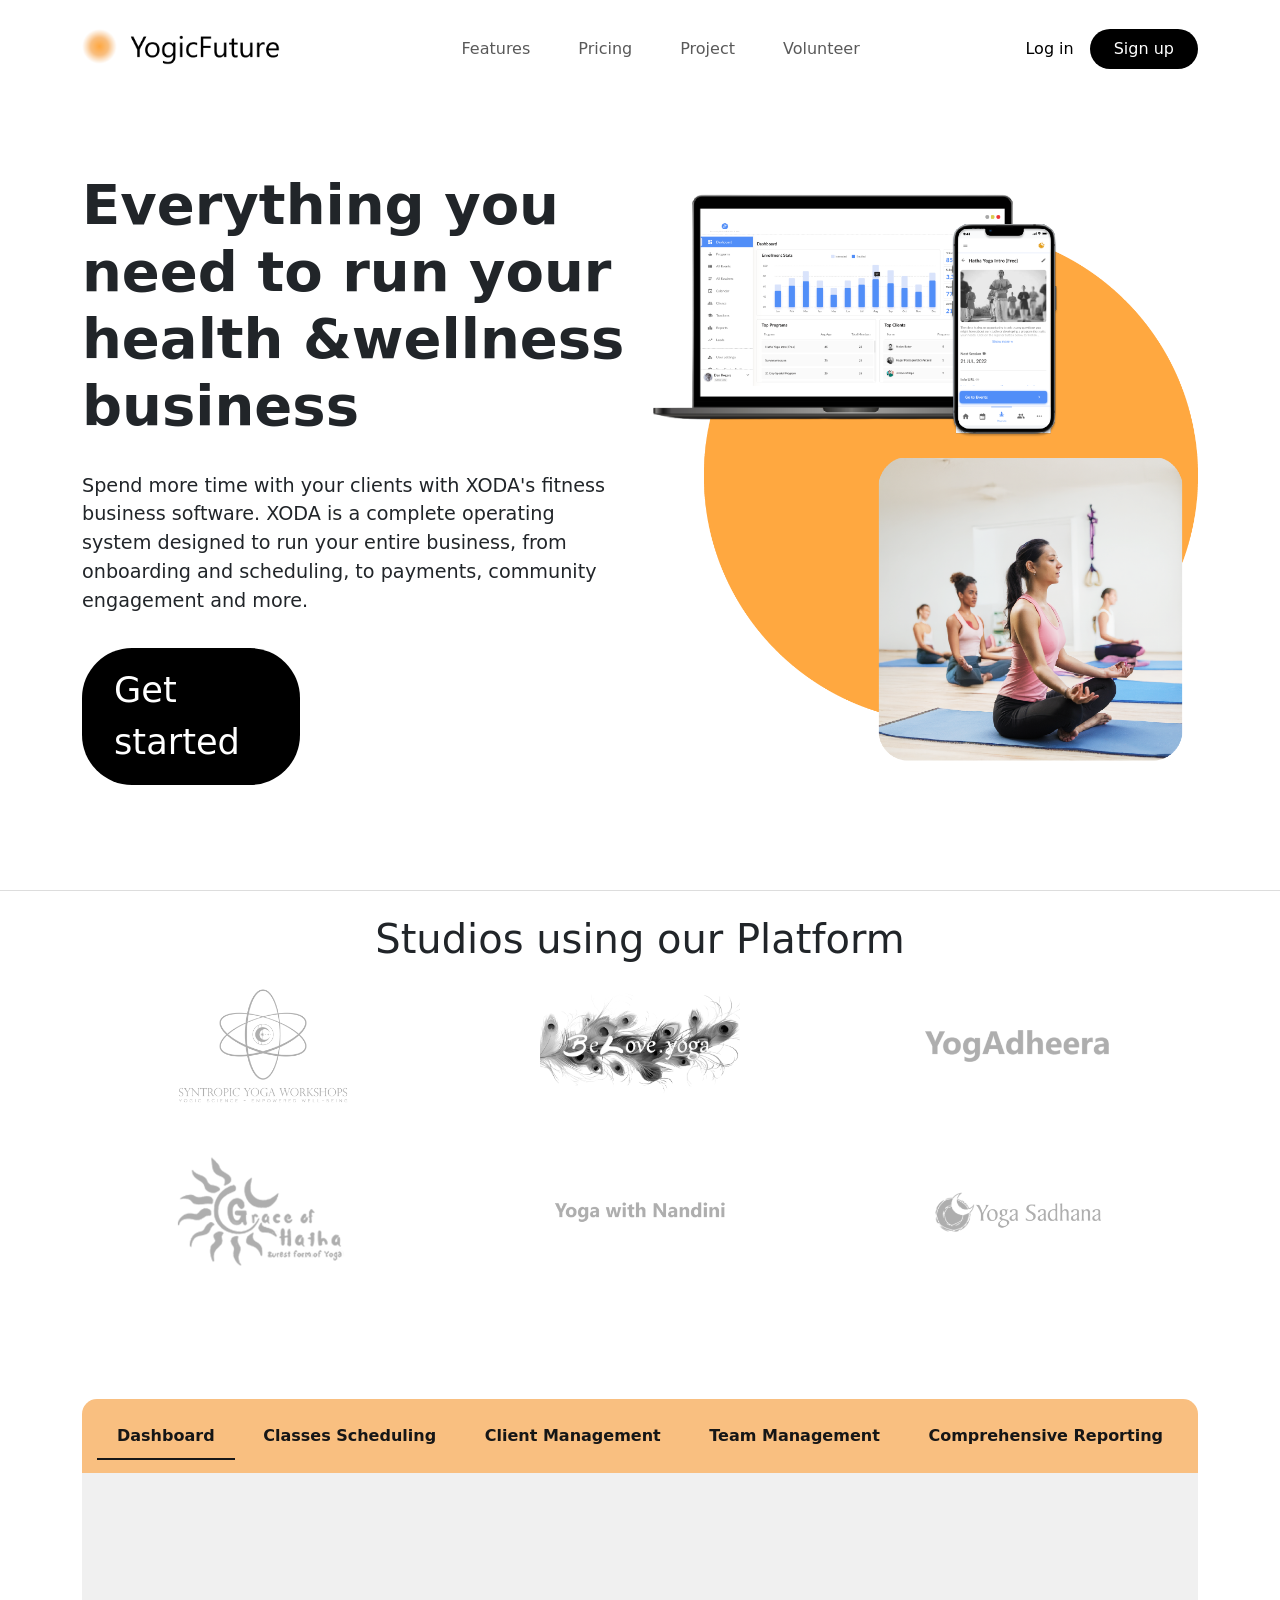
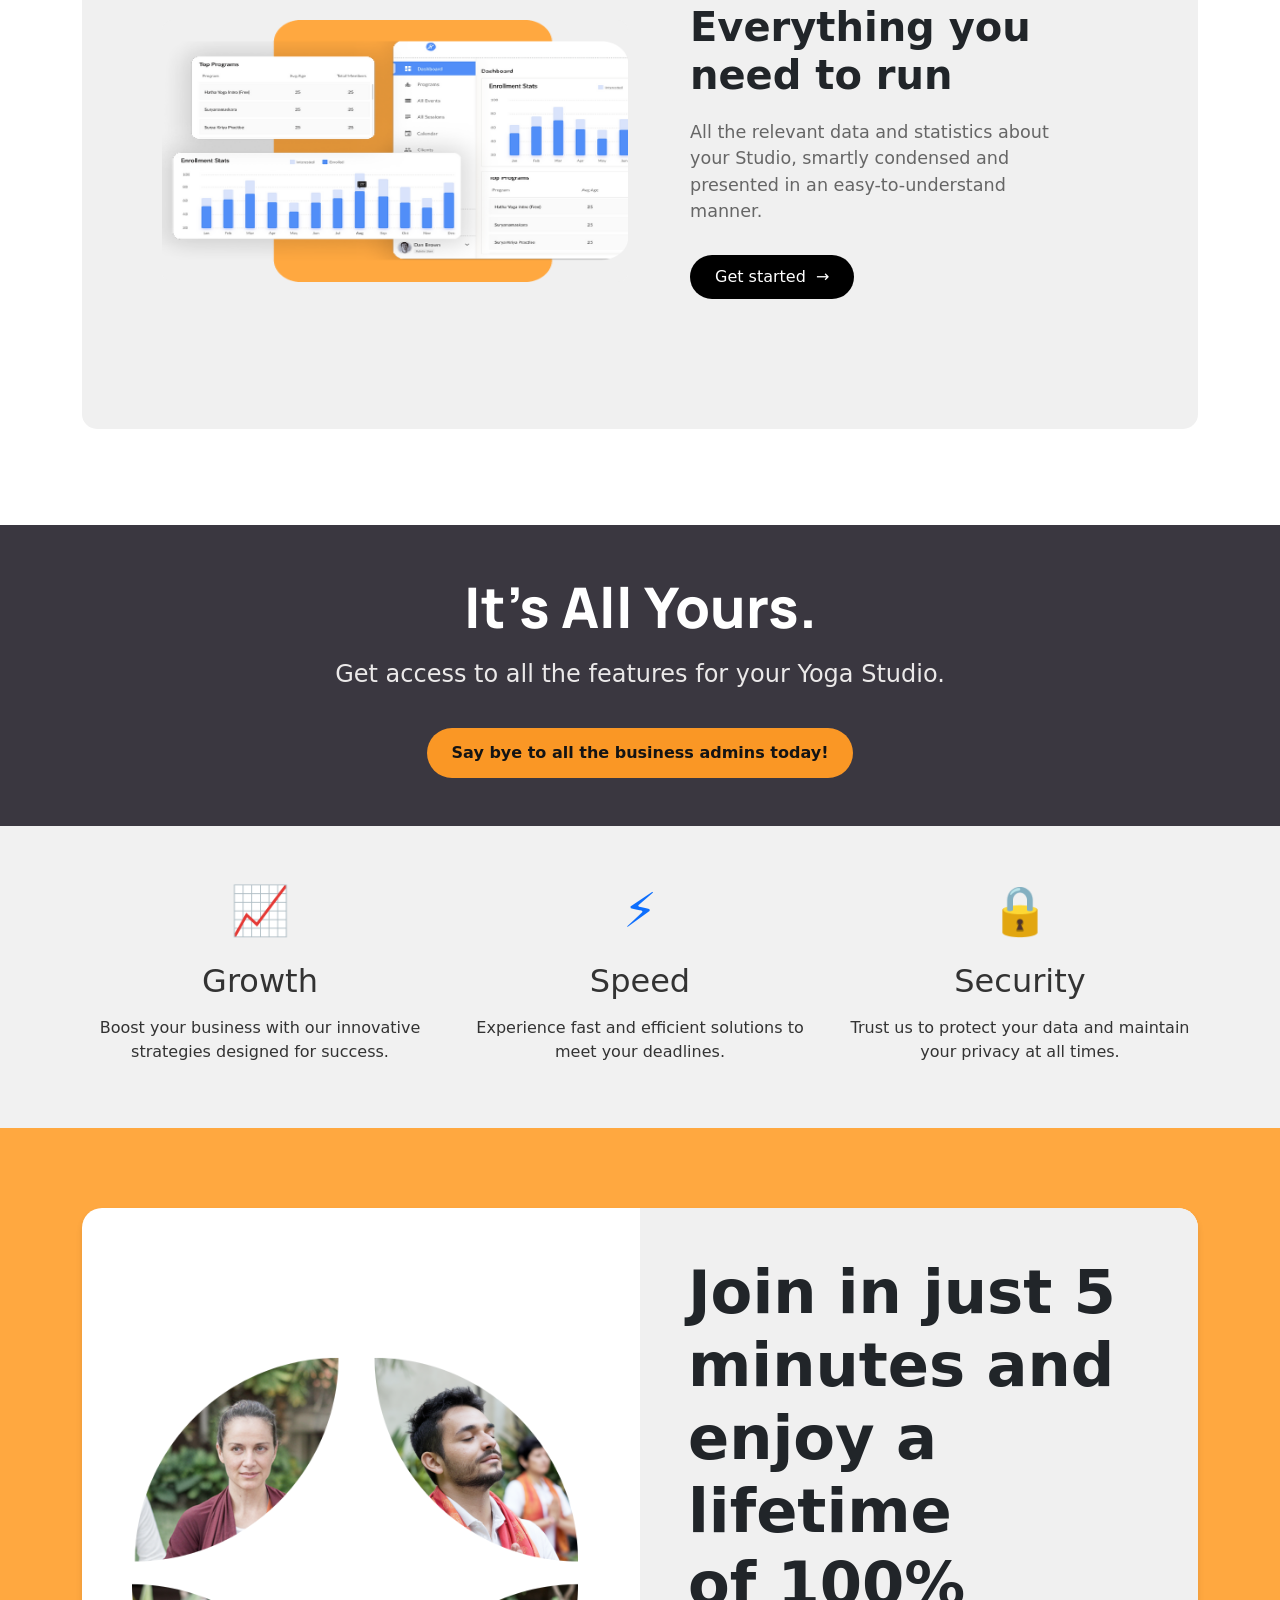
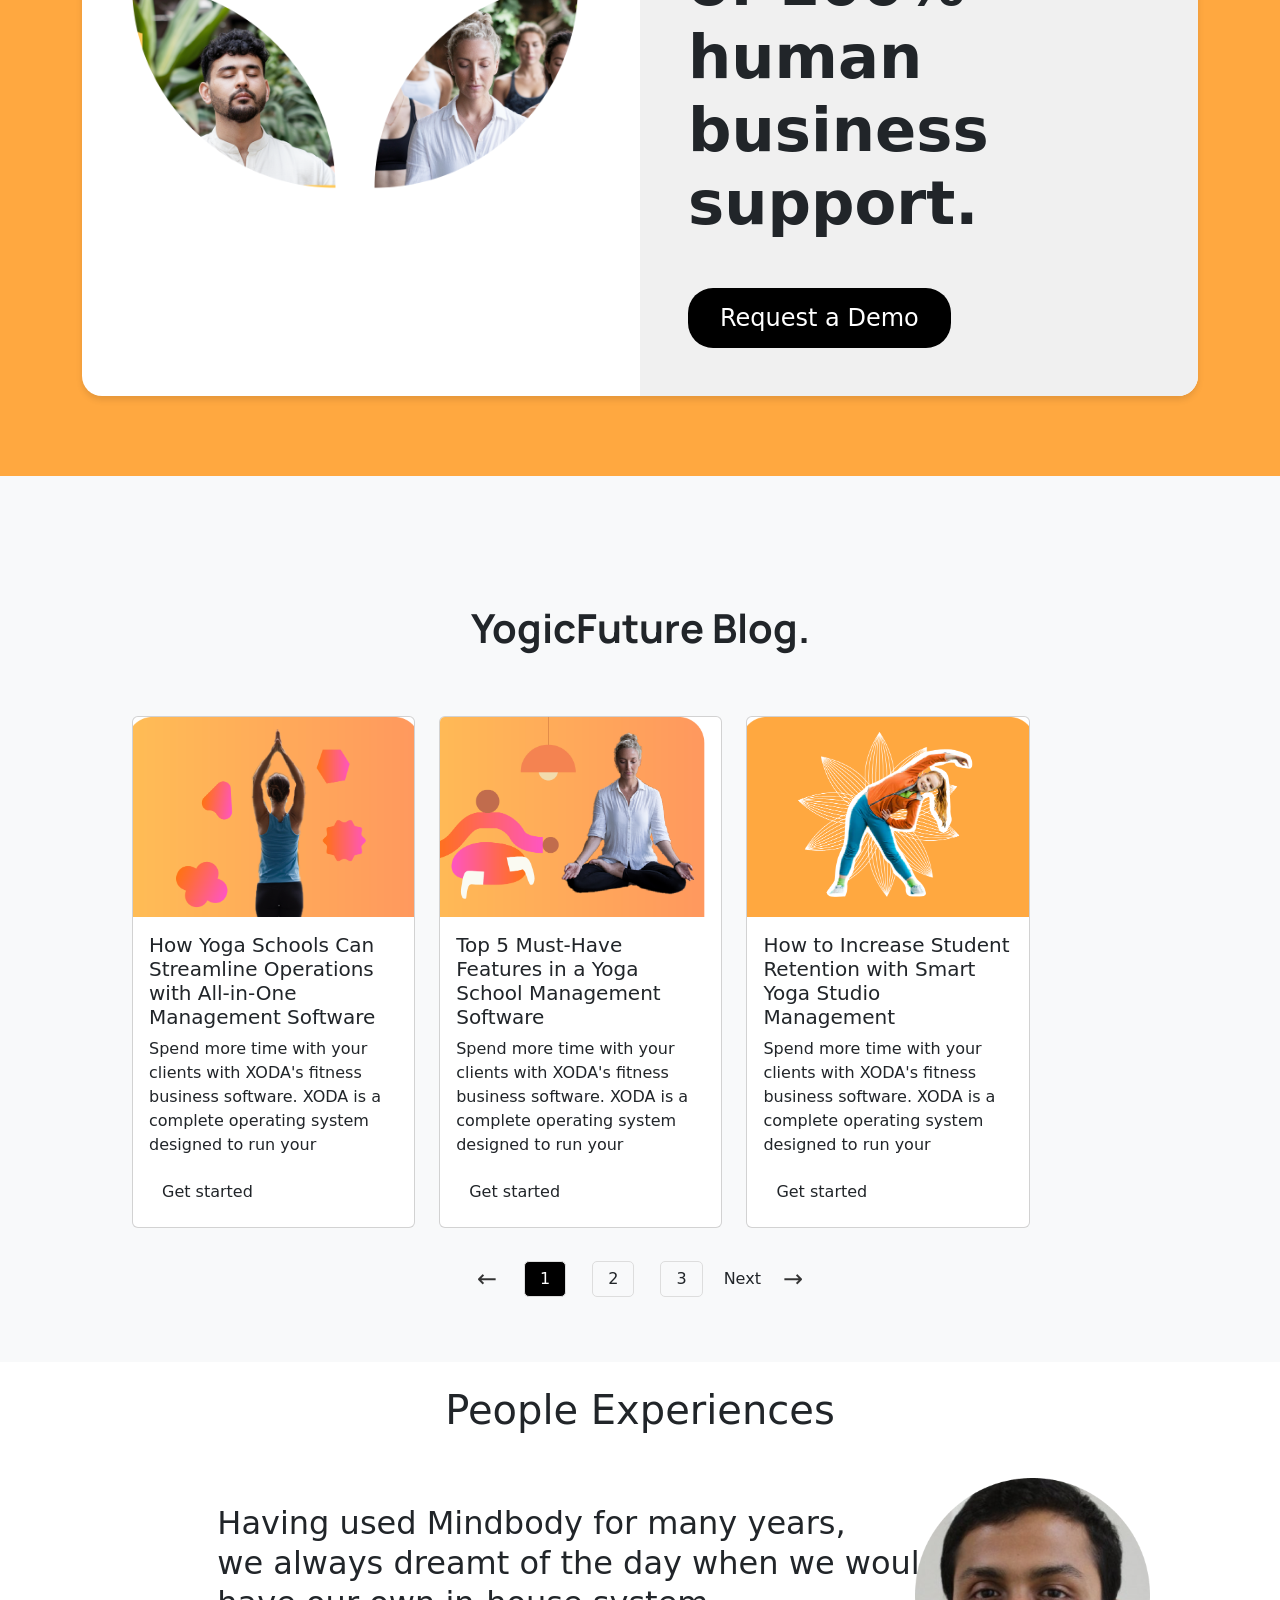
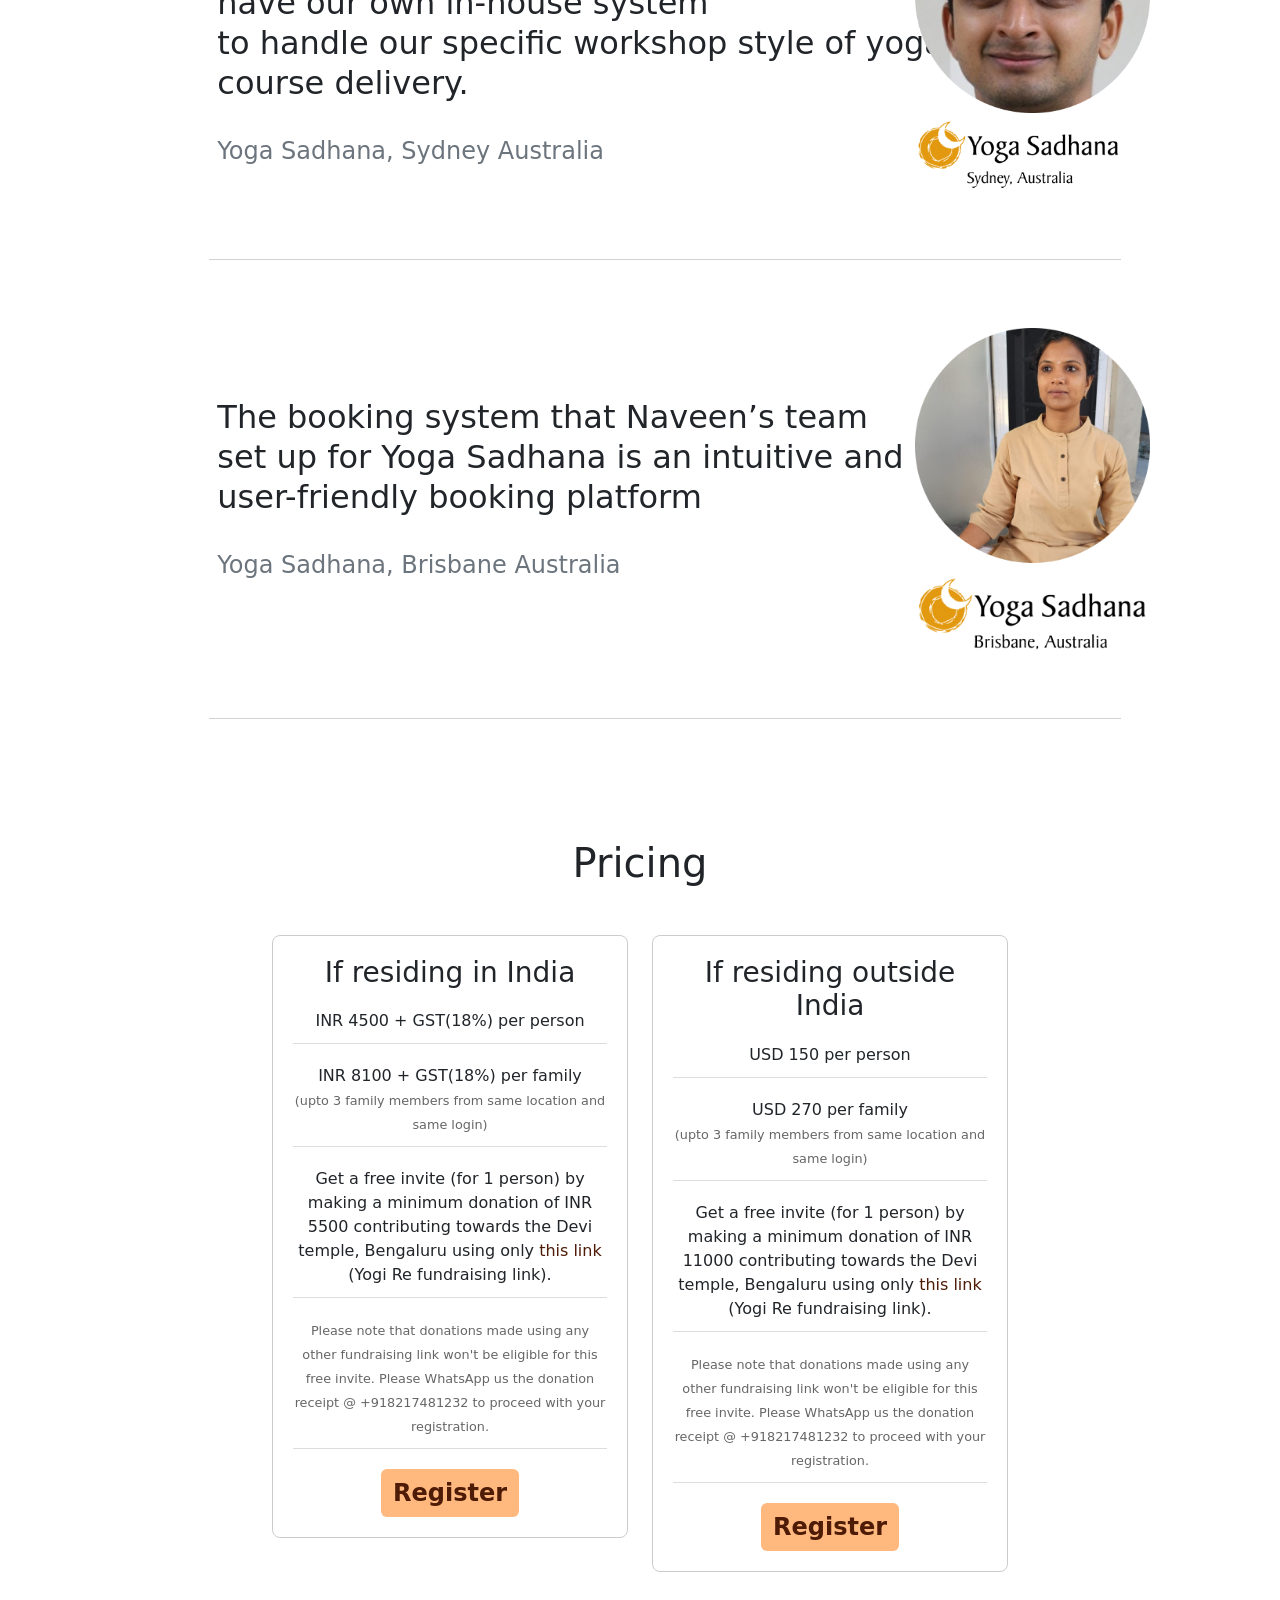
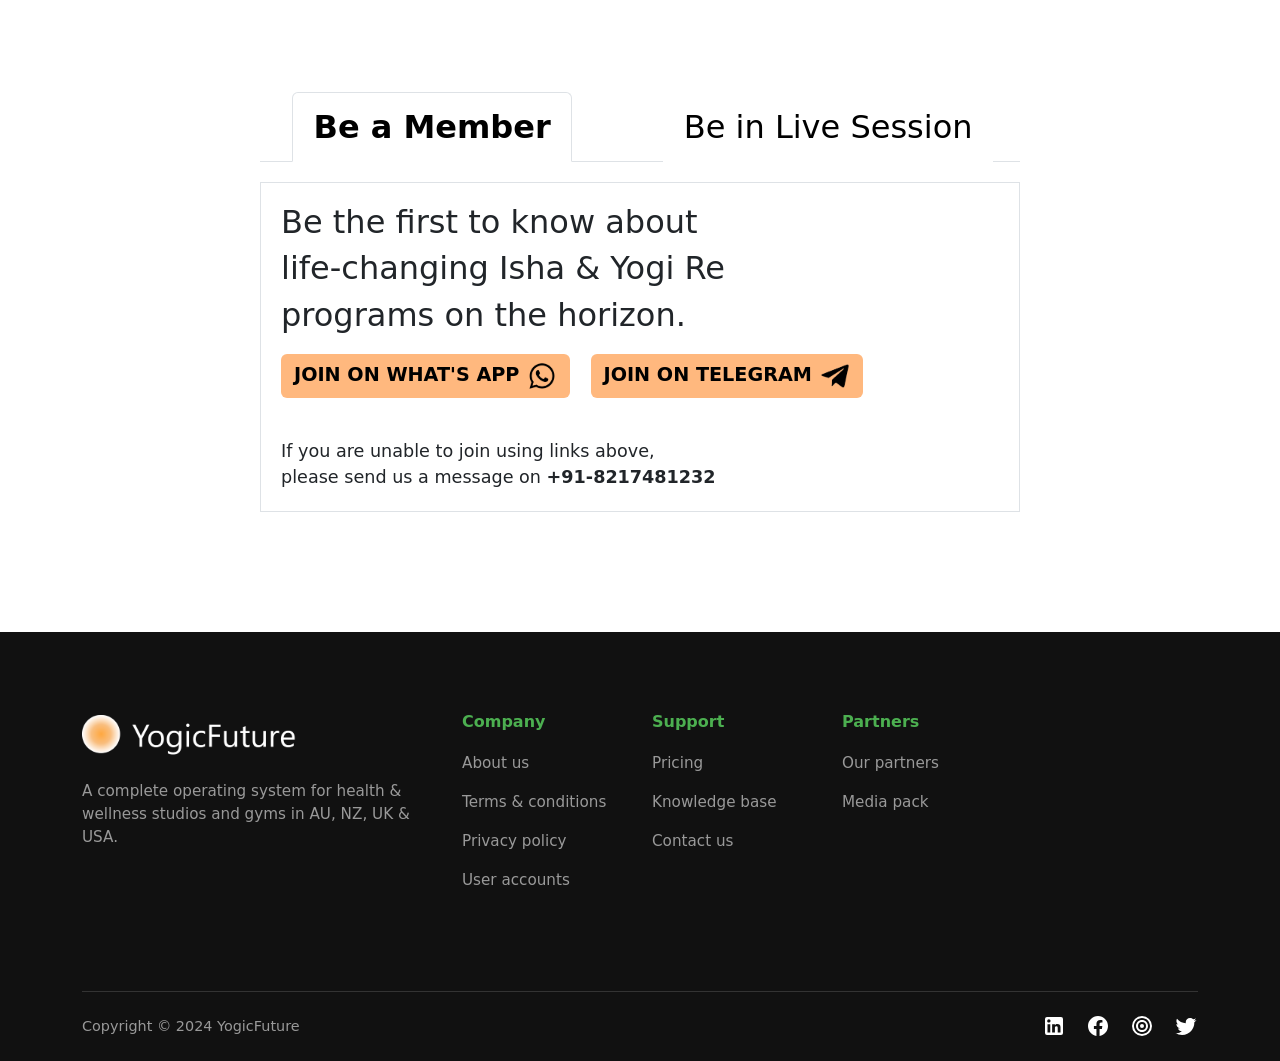
==== index.html @ 4b78b251 "Add files via upload" ====
<!DOCTYPE html>
<html lang="en">
<head>
    <meta charset="UTF-8">
    <meta name="viewport" content="width=device-width, initial-scale=1.0">
    <title>21 Day Yogic Life Program</title>
    <link rel="preconnect" href="https://fonts.googleapis.com">
<link rel="preconnect" href="https://fonts.gstatic.com" crossorigin>
<link href="https://fonts.googleapis.com/css2?family=Inter+Tight:ital,wght@0,100..900;1,100..900&family=Manrope:wght@200..800&display=swap" rel="stylesheet">
<link rel="stylesheet" href="https://cdnjs.cloudflare.com/ajax/libs/font-awesome/6.0.0-beta3/css/all.min.css">
    <link rel="stylesheet" href="yogic.css">
    <!-- Bootstrap CSS -->
    <link href="https://cdn.jsdelivr.net/npm/bootstrap@5.3.0/dist/css/bootstrap.min.css" rel="stylesheet">

</head>
<body>
    <header class="header">
        <nav class="navbar navbar-expand-lg">
            <div class="container">
              <a class="navbar-brand" href="#">
                <img src="yogiclogo2.png" alt="Logo">
              </a>
              <button class="navbar-toggler" type="button" data-bs-toggle="collapse" data-bs-target="#navbarNav">
                <span class="navbar-toggler-icon"></span>
              </button>
              <div class="collapse navbar-collapse" id="navbarNav">
                <ul class="navbar-nav mx-auto">
                  <li class="nav-item">
                    <a class="nav-link" href="https://yogicfuture.com/features/">Features</a>
                  </li>
                  <li class="nav-item">
                    <a class="nav-link" href="https://yogicfuture.com/pricing/">Pricing</a>
                  </li>
                  <li class="nav-item">
                    <a class="nav-link" href="#">Project</a>
                  </li>
                  <li class="nav-item">
                    <a class="nav-link" href="#">Volunteer</a>
                  </li>
                </ul>
                <div class="d-flex align-items-center">
                  <a href="https://yoga-admin-console.righttasker.com.au/auth/login" class="login-btn">Log in</a>
                  <a href="https://yoga-admin-console.righttasker.com.au/auth/login" class="signup-btn">Sign up</a>
                </div>
              </div>
            </div>
          </nav>


    
    
      <!-- Hero Section -->
      <section class="hero-section">
        <div class="container">
          <div class="row align-items-center">
            <div class="col-lg-6">
              <h1>Everything you need to run your health &wellness business</h1>
              <p>Spend more time with your clients with XODA's fitness business software. XODA is a complete operating system designed to run your entire business, from onboarding and scheduling, to payments, community engagement and more.</p>
              <a href="https://yoga-admin-console.righttasker.com.au/auth/login" class="get-started-btn">Get started</a>
            </div>
            <div class="col-lg-6">
              <img src="hero image.png" alt="Hero Image" class="hero-image">
            </div>
          </div>
        </div>
      </section>
      </header>
    

      <div class="container studio-container mt-4">
        <h1 class="mb-4 studio-headline">Studios using our Platform</h1>
        <div class="row g-3">
            <div class="col-12 col-sm-6 col-md-4">
                <div class="studio-img"><img src="3a4d4-image-104.png" alt="client using our studios"></div>
            </div>
            <div class="col-12 col-sm-6 col-md-4">
                <div class="studio-img"><img src="2548b-logo-big-blur-1-2048x1148-removebg-preview-1.png" alt="client using our studios"></div>
            </div>
            <div class="col-12 col-sm-6 col-md-4">
                <div class="studio-img"><img src="b3e96-yogadheera.png" alt="client using our studios"></div>
            </div>
            <div class="col-12 col-sm-6 col-md-4">
                <div class="studio-img"><img src="d1d06-image-removebg-preview-1.png" alt="client using our studios"></div>
            </div>
            <div class="col-12 col-sm-6 col-md-4">
                <div class="studio-img"><img src="d36ff-yoga-with-nandini.png" alt="client using our studios"></div>
            </div>
            <div class="col-12 col-sm-6 col-md-4">
                <div class="studio-img"><img src="e8510-logo-ys.png" alt="client using our studios"></div>
            </div>
        </div>
    </div>

      <section class="features-section" style="margin: 6rem auto ">
        <div class="container">
            <div class="features-container">
                <!-- Tabs -->
                <div class="features-tabs">
                    <button class="feature-tab active" data-tab="dashboard">Dashboard</button>
                    <button class="feature-tab" data-tab="classes">Classes Scheduling</button>
                    <button class="feature-tab" data-tab="client">Client Management</button>
                    <button class="feature-tab" data-tab="team">Team Management</button>
                    <button class="feature-tab" data-tab="reporting">Comprehensive Reporting</button>
                </div>

                <!-- Content Windows -->
                <div class="feature-content">
                    <!-- Dashboard Window -->
                    <div class="feature-window active" data-window="dashboard">
                        <div class="row align-items-center">
                            <div class="col-md-6">
                                <img src="Dashboard.png" alt="Dashboard Feature" class="feature-image">
                            </div>
                            <div class="col-md-6 feature-text" style="padding: 50px;">
                                <h2 class="feature-title">Everything you need to run</h2>
                                <p class="feature-description">All the relevant data and statistics about your Studio, smartly condensed and presented in an easy-to-understand manner.</p>
                                <a href="https://yogicfuture.com/pricing/#Demo-block-anchor" class="btn-get-started">
                                    Get started
                                    <span class="arrow-icon">→</span>
                                </a>
                            </div>
                        </div>
                    </div>

                    <!-- Classes Window -->
                    <div class="feature-window" data-window="classes">
                        <div class="row align-items-center">
                            <div class="col-md-6">
                                <img src="scheduling.png" alt="Classes Feature" class="feature-image">
                            </div>
                            <div class="col-md-6 feature-text" style="padding: 50px;">
                                <h2 class="feature-title">Schedule with ease</h2>
                                <p class="feature-description">Set up and manage a variety of types of Sessions (Classes) for your Clients, across all your Studios and manage them from one place.</p>
                                <a href="https://yogicfuture.com/pricing/#Demo-block-anchor" class="btn-get-started">
                                    Get started
                                    <span class="arrow-icon">→</span>
                                </a>
                            </div>
                        </div>
                    </div>

                    <!-- Client Management Window -->
                    <div class="feature-window" data-window="client">
                        <div class="row align-items-center">
                            <div class="col-md-6">
                                <img src="client.png" alt="Client Management Feature" class="feature-image">
                            </div>
                            <div class="col-md-6 feature-text" style="padding: 50px;">
                                <h2 class="feature-title">Manage your clients</h2>
                                <p class="feature-description">Have all the information about your Clients in a single place to improve efficiency. Manage and track every Client in your Studio, and more.</p>
                                <a href="https://yogicfuture.com/pricing/#Demo-block-anchor" class="btn-get-started">
                                    Get started
                                    <span class="arrow-icon">→</span>
                                </a>
                            </div>
                        </div>
                    </div>

                    <!-- Team Management Window -->
                    <div class="feature-window" data-window="team">
                        <div class="row align-items-center">
                            <div class="col-md-6">
                                <img src="team.png" alt="Team Management Feature" class="feature-image">
                            </div>
                            <div class="col-md-6 feature-text" style="padding: 50px;">
                                <h2 class="feature-title">Empower your team</h2>
                                <p class="feature-description">Add and manage your instructors andstaff members, all from a single place. Easy and convenient.</p>
                                <a href="https://yogicfuture.com/pricing/#Demo-block-anchor" class="btn-get-started">
                                    Get started
                                    <span class="arrow-icon">→</span>
                                </a>
                            </div>
                        </div>
                    </div>

                    <!-- Reporting Window -->
                    <div class="feature-window" data-window="reporting">
                        <div class="row align-items-center">
                            <div class="col-md-6">
                                <img src="Reports.png" alt="Reporting Feature" class="feature-image">
                            </div>
                            <div class="col-md-6 feature-text" style="padding: 50px;">
                                <h2 class="feature-title">Insights that matter</h2>
                                <p class="feature-description">Real-time insights for decision-making! We provide insightful reporting for the various aspects of your Studio.</p>
                                <a href="https://yogicfuture.com/pricing/#Demo-block-anchor" class="btn-get-started">
                                    Get started
                                    <span class="arrow-icon">→</span>
                                </a>
                            </div>
                        </div>
                    </div>
                </div>
            </div>
        </div>
    </section>
    
      <!-- Section 3 -->
      <section class="section section-3">
        <div class="container">
          <h2><b>It's All Yours.</b></h2>
          <p>Get access to all the features for your Yoga Studio.</p>
          <button class="btn">Say bye to all the business admins today!</button>
        </div>
      </section>
    
      <!-- Section 4 -->
      <section class="section section-4 text-center">
        <div class="container">
          <div class="row">
            <div class="col-md-4">
              <div class="icon">📈</div>
              <h2>Growth</h2>
              <p>Boost your business with our innovative strategies designed for success.</p>
            </div>
            <div class="col-md-4">
              <div class="icon">⚡</div>
              <h2>Speed</h2>
              <p>Experience fast and efficient solutions to meet your deadlines.</p>
            </div>
            <div class="col-md-4">
              <div class="icon">🔒</div>
              <h2>Security</h2>
              <p>Trust us to protect your data and maintain your privacy at all times.</p>
            </div>
          </div>
        </div>
      </section>

        <!-- Section 5 -->
      <section class="offer-section">
        <div class="container">
            <div class="offer-card">
                <div class="row g-0">
                    <div class="col-md-6">
                        <img src="offer picture.png" alt="Offer Image" class="offer-image">
                    </div>
                    <div class="col-md-6">
                        <div class="offer-content">
                            <h2>Join in just 5<br>minutes and<br>enjoy a lifetime<br>of 100% human<br>business support.</h2>
                            <a href="https://yogicfuture.com/pricing/#Demo-block-anchor" class="offer-cta">Request a Demo</a>
                        </div>
                    </div>
                </div>
            </div>
        </div>
    </section>

        <!-- Section 6 -->
         
    <section class="blog-section">
        <div class="container">
            <div class="carousel-container">
                <div class="yogic-blog"><h1>YogicFuture Blog.</h1></div>
                <div class="carousel-wrapper">
                    <!-- First Window -->
                    <div class="carousel-slide" data-window="1">
                        <div class="row g-4">
                            <div class="col-md-4 blog-cards">
                                <div class="card">
                                    <img src="allinone.png" class="card-img-top" alt="Blog 1">
                                    <div class="card-body">
                                        <h5 class="card-title">How Yoga Schools Can Streamline Operations with All-in-One Management Software</h5>
                                        <p class="card-text">Spend more time with your clients with XODA's fitness business software. XODA is a complete operating system designed to run your</p>
                                        <button class="btn btn-get-started">Get started</button>
                                    </div>
                                </div>
                            </div>
                            <div class="col-md-4 blog-cards">
                                <div class="card">
                                    <img src="top5.png" class="card-img-top" alt="Blog 2">
                                    <div class="card-body">
                                        <h5 class="card-title">Top 5 Must-Have Features in a Yoga School Management Software</h5>
                                        <p class="card-text">Spend more time with your clients with XODA's fitness business software. XODA is a complete operating system designed to run your</p>
                                        <button class="btn btn-get-started">Get started</button>
                                    </div>
                                </div>
                            </div>
                            <div class="col-md-4 blog-cards">
                                <div class="card">
                                    <img src="students.png" class="card-img-top" alt="Blog 3">
                                    <div class="card-body">
                                        <h5 class="card-title">How to Increase Student Retention with Smart Yoga Studio Management</h5>
                                        <p class="card-text">Spend more time with your clients with XODA's fitness business software. XODA is a complete operating system designed to run your</p>
                                        <button class="btn btn-get-started">Get started</button>
                                    </div>
                                </div>
                            </div>
                        </div>
                    </div>

                    <!-- Second Window -->
                    <div class="carousel-slide" data-window="2">
                        <div class="row g-4">
                            <div class="col-md-4 blog-cards">
                                <div class="card">
                                    <img src="inevitable.png" class="card-img-top" alt="Blog 4">
                                    <div class="card-body">
                                        <h5 class="card-title">The Future of Yoga Schools: Why Digital Transformation is Inevitable</h5>
                                        <p class="card-text">Spend more time with your clients with XODA's fitness business software. XODA is a complete operating system designed to run your</p>
                                        <button class="btn btn-get-started">Get started</button>
                                    </div>
                                </div>
                            </div>
                            <div class="col-md-4 blog-cards">
                                <div class="card">
                                    <img src="automation.png" class="card-img-top" alt="Blog 5">
                                    <div class="card-body">
                                        <h5 class="card-title">From Chaos to Zen: How Automation Can Save Yoga Teachers Time and Energy</h5>
                                        <p class="card-text">Spend more time with your clients with XODA's fitness business software. XODA is a complete operating system designed to run your</p>
                                        <button class="btn btn-get-started">Get started</button>
                                    </div>
                                </div>
                            </div>
                            <div class="col-md-4 blog-cards">
                                <div class="card">
                                    <img src="allinone.png" class="card-img-top" alt="Blog 6">
                                    <div class="card-body">
                                        <h5 class="card-title">Maximizing Revenue for Your Yoga School: Subscription vs. Pay-Per-Class Models</h5>
                                        <p class="card-text">Spend more time with your clients with XODA's fitness business software. XODA is a complete operating system designed to run your</p>
                                        <button class="btn btn-get-started">Get started</button>
                                    </div>
                                </div>
                            </div>
                        </div>
                    </div>

                    <!-- Third Window -->
                    <div class="carousel-slide" data-window="3">
                        <div class="row g-4">
                            <div class="col-md-4 blog-cards">
                                <div class="card">
                                    <img src="students.png" class="card-img-top" alt="Blog 7">
                                    <div class="card-body">
                                        <h5 class="card-title">How AI & Data Analytics Can Improve Yoga Student Engagement and Progress</h5>
                                        <p class="card-text">Spend more time with your clients with XODA's fitness business software. XODA is a complete operating system designed to run your</p>
                                        <button class="btn btn-get-started">Get started</button>
                                    </div>
                                </div>
                            </div>
                            <div class="col-md-4 blog-cards">
                                <div class="card">
                                    <img src="top5.png" class="card-img-top" alt="Blog 8">
                                    <div class="card-body">
                                        <h5 class="card-title">Social Media & Marketing Automation: How to Grow Your Yoga School Effortlessly</h5>
                                        <p class="card-text">Spend more time with your clients with XODA's fitness business software. XODA is a complete operating system designed to run your</p>
                                        <button class="btn btn-get-started">Get started</button>
                                    </div>
                                </div>
                            </div>
                            <div class="col-md-4 blog-cards">
                                <div class="card">
                                    <img src="studio.png" class="card-img-top" alt="Blog 9">
                                    <div class="card-body">
                                        <h5 class="card-title">Success Stories: How Yoga Teachers Transformed Their Studios with Tech</h5>
                                        <p class="card-text">Spend more time with your clients with XODA's fitness business software. XODA is a complete operating system designed to run your</p>
                                        <button class="btn btn-get-started">Get started</button>
                                    </div>
                                </div>
                            </div>
                        </div>
                    </div>
                </div>

                <!-- Navigation -->
                <div class="blog-navigation">
                    <button class="nav-button prev-btn">←</button>
                    <span class="page-number active" data-page="1">1</span>
                    <span class="page-number" data-page="2">2</span>
                    <span class="page-number" data-page="3">3</span>
                    <span class="next-text">Next</span>
                    <button class="nav-button next-btn">→</button>
                </div>
            </div>
        </div>
    </section>
    <!------------------------------------------------------------------- First section ------------------------------------------------------------------->
    

     <!------------------------------------------TESTIMONIAL-------------------------------------------->
        <!------------------------------------------TESTIMONIAL-------------------------------------------->
        <!------------------------------------------TESTIMONIAL-------------------------------------------->
        <!------------------------------------------TESTIMONIAL-------------------------------------------->
        <!------------------------------------------TESTIMONIAL-------------------------------------------->
        <!------------------------------------------TESTIMONIAL-------------------------------------------->

        <div class="container-test py-4">
            <h1 class="text-center mb-4">People Experiences</h1>
            <div class="row justify-content-center" >
                <div class="col-md-8">
                    <div class="review-container">
                        <!-- Review Box -->
                        <div class="review-box d-flex justify-content-between align-items-center">
                            <div class="review-content">
                                <div class="review-text">
                                    <p>Having used Mindbody for many years, <br>
                                        we always dreamt of the day when we would have our own in-house system<br>
                                        to handle our specific workshop style of yoga course delivery.</p>
                                </div>
                                <div class="review-info">
                                    Yoga Sadhana, Sydney Australia
                                </div>
                            </div>
                            <div class="placeholder-img ms-3"><img src="sydney.png" alt="testimonial-1"></div>
                        </div>
                        
                        <!-- Additional review boxes would repeat the same structure -->
                    </div>
                </div>
                <hr style="width:70%;text-align:left;margin-left:50px;color: rgb(75, 75, 75);">
                <div class="col-md-8">
                    <div class="review-container">
                        <!-- Review Box -->
                        <div class="review-box d-flex justify-content-between align-items-center">
                            <div class="review-content">
                                <div class="review-text">
                                    <p>The booking system that Naveen’s team <br>
                                        set up for Yoga Sadhana is an intuitive  
                                        and user-friendly booking platform</p>
                                </div>
                                <div class="review-info">
                                    Yoga Sadhana, Brisbane Australia
                                </div>
                            </div>
                            <div class="placeholder-img ms-3"><img src="brisbane.png" alt="testimonial-1"></div>
                        </div>
                        
                        <!-- Additional review boxes would repeat the same structure -->
                    </div>
                </div>
                <hr style="width:70%;text-align:left;margin-left:50px;color: rgb(75, 75, 75);">
                
            </div>
        </div>

    

    

    <!-----------------------------------------------PRICING------------------------------------------->

        <div class="container my-5">
            <h1 class="text-center mb-5">Pricing</h1>
            <div class="row justify-content-center">
                <div class="col-md-4">
                    <div class="pricing-card">
                        <div class="pricing-location"><h3>If residing in India</h3></div>
                        <p>INR 4500 + GST(18%) per person</p>
                        <p>INR 8100 + GST(18%) per family<br><span class="sub-sub">(upto 3 family members from same location and same login)</span></p>
                        <p>Get a free invite (for 1 person) by making a minimum donation of INR 5500 contributing towards the Devi temple, Bengaluru using only <a href="https://isha.sadhguru.org/en/devicrowdfunding/campaigns/yogi-re-linga-bhairavi-temple-campaign">this link</a> (Yogi Re fundraising link).</p>
                        <p><span class="sub-sub">Please note that donations made using any other fundraising link won't be eligible for this free invite.

                            Please WhatsApp us the donation receipt @ +918217481232 to proceed with your registration.</span></p>
                        <button class="btn btn-block"><a href="https://docs.google.com/forms/d/e/1FAIpQLSeTf7cpt-JGD8JMsWaesWtTOO8NEe8G5fBwo3G-v0Hqc9XtiQ/viewform">Register</a></button>
                    </div>
                </div>
                <div class="col-md-4">
                    <div class="pricing-card">
                        <div class="pricing-location"><h3>If residing outside India</h3></div>
                        <p>USD 150 per person</p>
                        <p>USD 270 per family<br><span class="sub-sub">(upto 3 family members from same location and same login)</span></p>
                        <p>Get a free invite (for 1 person) by making a minimum donation of INR 11000 contributing towards the Devi temple, Bengaluru using only <a href="https://isha.sadhguru.org/en/devicrowdfunding/campaigns/yogi-re-linga-bhairavi-temple-campaign">this link</a> (Yogi Re fundraising link).</p>
                        <p><span class="sub-sub">Please note that donations made using any other fundraising link won't be eligible for this free invite.

                            Please WhatsApp us the donation receipt @ +918217481232 to proceed with your registration.</span></p>
                        <button class="btn btn-block"><a href="https://docs.google.com/forms/d/e/1FAIpQLSeTf7cpt-JGD8JMsWaesWtTOO8NEe8G5fBwo3G-v0Hqc9XtiQ/viewform">Register</a></button>
                    </div>
                </div>
            </div>
        </div>

        <!-----------------------------------------------DETAILS------------------------------------------->
       
        <div class="container container-program mt-5">
            <h2 class="text-center mb-4">Program Details</h2>
            <div class="row justify-content-center">
              <div class="col-md-2 col-sm-4 mb-3">
                <div class="program-card">
                  <img src="https://via.placeholder.com/80" alt="Program Image">
                  <div class="headline"></div>
                  <div class="paragraph"></div>
                  <div class="paragraph"></div>
                </div>
              </div>
              <div class="col-md-2 col-sm-4 mb-3">
                <div class="program-card">
                  <img src="https://via.placeholder.com/80" alt="Program Image">
                  <div class="headline"></div>
                  <div class="paragraph"></div>
                  <div class="paragraph"></div>
                </div>
              </div>
              <div class="col-md-2 col-sm-4 mb-3">
                <div class="program-card">
                  <img src="https://via.placeholder.com/80" alt="Program Image">
                  <div class="headline"></div>
                  <div class="paragraph"></div>
                  <div class="paragraph"></div>
                </div>
              </div>
              <div class="col-md-2 col-sm-4 mb-3">
                <div class="program-card">
                  <img src="https://via.placeholder.com/80" alt="Program Image">
                  <div class="headline"></div>
                  <div class="paragraph"></div>
                  <div class="paragraph"></div>
                </div>
              </div>
              <div class="col-md-2 col-sm-4 mb-3">
                <div class="program-card">
                  <img src="https://via.placeholder.com/80" alt="Program Image">
                  <div class="headline"></div>
                  <div class="paragraph"></div>
                  <div class="paragraph"></div>
                </div>
              </div>
            </div>
          </div>

        <!------------------------------------------TAB CONTENTS-------------------------------------------->
        <!------------------------------------------TAB CONTENTS-------------------------------------------->
        <!------------------------------------------TAB CONTENTS-------------------------------------------->
        <!------------------------------------------TAB CONTENTS-------------------------------------------->
        <!------------------------------------------TAB CONTENTS-------------------------------------------->
        <!------------------------------------------TAB CONTENTS-------------------------------------------->

        <section>
        <div class="tab-section">
            <div class="tab-container">
                
                <!-- Tabs -->
                <ul class="nav nav-tabs" id="myTabs" role="tablist">
                    <li class="nav-item" role="presentation">
                        <button class="nav-link active" id="member-tab" data-bs-toggle="tab" 
                                data-bs-target="#member" type="button" role="tab">
                            Be a Member
                        </button>
                    </li>
                    <li class="nav-item" role="presentation">
                        <button class="nav-link" id="live-tab" data-bs-toggle="tab" 
                                data-bs-target="#live" type="button" role="tab">
                            Be in Live Session
                        </button>
                    </li>
                </ul>
    
                <!-- Tab Content -->
                <div class="tab-content" id="myTabContent">
                    <!-- Member Tab Content -->
                    <div class="tab-pane fade show active" id="member" role="tabpanel">
                        <div class="content-box">
                            <h4>Be the first to know about</h4>
                            <h4>life-changing Isha & Yogi Re </h4>
                            <h4>programs on the horizon.</h4>
                            
                            <div class="join-buttons">
                                <button class="btn custom-btn"><b>JOIN ON WHAT'S APP</b><img src="wpicon.png" alt="what's-app-icon"></button>
                                <button class="btn custom-btn"><b>JOIN ON TELEGRAM</b><img src="teleicon.png" alt="what's-app-icon"></button>
                            </div>
    
                            <div class="phone-text">
                                If you are unable to join using links above,<br>
                                please send us a message on <strong>+91-8217481232</strong>
                            </div>
                        </div>
                    </div>
    
                    <!-- Live Session Tab Content -->
                    <div class="tab-pane fade" id="live" role="tabpanel">
                        <div class="content-box">
                            <h4>The 6th edition of Dwijas Online</h4>
                            <h4>starting this Sep 2nd!</h4>
                            <p>Sep 2 - 22, 2023</p>
                            <p>3:30 AM TO 5:00 AM IST</p>
                            
                            <p class="mt-4">If you are keen on attending upcoming Dwijas programs, Please fill below enquiry form</p>
                            
                            <button class="enquiry-form-btn mt-2"><b>Enquiry form</b></button>
                        </div>
                    </div>
                </div>
            </div>
        </div>
    </section>
    <footer class="footer">
        <div class="container">
            <div class="row">
                <!-- Logo and Description -->
                <div class="col-md-4 mb-4">
                    <div class="footer-logo"><img src="yogiclogo-footer.png" alt="Logo"></div>
                    <p class="footer-description">
                        A complete operating system for health & wellness studios and gyms in AU, NZ, UK & USA.
                    </p>
                </div>

                <!-- Company Links -->
                <div class="col-md-2 mb-4">
                    <h4>Company</h4>
                    <ul class="footer-links">
                        <li><a href="#">About us</a></li>
                        <li><a href="#">Terms & conditions</a></li>
                        <li><a href="#">Privacy policy</a></li>
                        <li><a href="#">User accounts</a></li>
                    </ul>
                </div>

                <!-- Support Links -->
                <div class="col-md-2 mb-4">
                    <h4>Support</h4>
                    <ul class="footer-links">
                        <li><a href="#">Pricing</a></li>
                        <li><a href="#">Knowledge base</a></li>
                        <li><a href="#">Contact us</a></li>
                    </ul>
                </div>

                <!-- Partners Links -->
                <div class="col-md-2 mb-4">
                    <h4>Partners</h4>
                    <ul class="footer-links">
                        <li><a href="#">Our partners</a></li>
                        <li><a href="#">Media pack</a></li>
                    </ul>
                </div>
            </div>

            <!-- Footer Bottom -->
            <div class="footer-bottom">
                <div class="footer-bottom-content">
                    <div class="copyright">
                        Copyright © 2024 YogicFuture
                    </div>
                    <div class="social-links">
                        <a href="#" aria-label="LinkedIn">
                            <svg width="24" height="24" viewBox="0 0 24 24" fill="currentColor">
                                <path d="M19 3a2 2 0 0 1 2 2v14a2 2 0 0 1-2 2H5a2 2 0 0 1-2-2V5a2 2 0 0 1 2-2h14m-.5 15.5v-5.3a3.26 3.26 0 0 0-3.26-3.26c-.85 0-1.84.52-2.32 1.3v-1.11h-2.79v8.37h2.79v-4.93c0-.77.62-1.4 1.39-1.4a1.4 1.4 0 0 1 1.4 1.4v4.93h2.79M6.88 8.56a1.68 1.68 0 0 0 1.68-1.68c0-.93-.75-1.69-1.68-1.69a1.69 1.69 0 0 0-1.69 1.69c0 .93.76 1.68 1.69 1.68m1.39 9.94v-8.37H5.5v8.37h2.77z"/>
                            </svg>
                        </a>
                        <a href="#" aria-label="Facebook">
                            <svg width="24" height="24" viewBox="0 0 24 24" fill="currentColor">
                                <path d="M12 2.04c-5.5 0-10 4.49-10 10.02c0 5 3.66 9.15 8.44 9.9v-7H7.9v-2.9h2.54V9.85c0-2.51 1.49-3.89 3.78-3.89c1.09 0 2.23.19 2.23.19v2.47h-1.26c-1.24 0-1.63.77-1.63 1.56v1.88h2.78l-.45 2.9h-2.33v7C18.34 21.21 22 17.06 22 12.06c0-5.53-4.5-10.02-10-10.02z"/>
                            </svg>
                        </a>
                        <a href="#" aria-label="Instagram">
                            <svg width="24" height="24" viewBox="0 0 24 24" fill="currentColor">
                                <path d="M12 2a10 10 0 0 0-10 10a10 10 0 0 0 10 10a10 10 0 0 0 10-10a10 10 0 0 0-10-10m0 2c4.41 0 8 3.59 8 8s-3.59 8-8 8s-8-3.59-8-8s3.59-8 8-8m0 14c-3.31 0-6-2.69-6-6s2.69-6 6-6s6 2.69 6 6s-2.69 6-6 6m0-10a4 4 0 0 0-4 4a4 4 0 0 0 4 4a4 4 0 0 0 4-4a4 4 0 0 0-4-4m0 6a2 2 0 0 1-2-2a2 2 0 0 1 2-2a2 2 0 0 1 2 2a2 2 0 0 1-2 2"/>
                            </svg>
                        </a>
                        <a href="#" aria-label="Twitter">
                            <svg width="24" height="24" viewBox="0 0 24 24" fill="currentColor">
                                <path d="M22.46 6c-.77.35-1.6.58-2.46.69c.88-.53 1.56-1.37 1.88-2.38c-.83.5-1.75.85-2.72 1.05C18.37 4.5 17.26 4 16 4c-2.35 0-4.27 1.92-4.27 4.29c0 .34.04.67.11.98C8.28 9.09 5.11 7.38 3 4.79c-.37.63-.58 1.37-.58 2.15c0 1.49.75 2.81 1.91 3.56c-.71 0-1.37-.2-1.95-.5v.03c0 2.08 1.48 3.82 3.44 4.21a4.22 4.22 0 0 1-1.93.07a4.28 4.28 0 0 0 4 2.98a8.521 8.521 0 0 1-5.33 1.84c-.34 0-.68-.02-1.02-.06C3.44 20.29 5.7 21 8.12 21C16 21 20.33 14.46 20.33 8.79c0-.19 0-.37-.01-.56c.84-.6 1.56-1.36 2.14-2.23z"/>
                            </svg>
                        </a>
                    </div>
                </div>
            </div>
        </div>
    </footer>

    <!-- Bootstrap JS and Popper.js -->
    <script src="yogic.js"></script>
    <script src="https://cdn.jsdelivr.net/npm/bootstrap@5.3.0/dist/js/bootstrap.bundle.min.js"></script>
</body>
</html>
---- yogic.css ----
:root {
    --abutton: #ffb46e;
    --inbutton: #ffffff;
  }

  body a{
    text-decoration: none;
    color: #4e1b07;
}

.header {
    background: #fff;
    padding: 1rem;
    border-bottom: 1px solid #ddd;
}

.nav {
    display: flex;
    align-items: center;
    gap: 2rem;
    justify-content: space-around;
}

.logo {
    width: 150px;
    height: 50px;
    background: #ffffff;
}

.menu {
    display: flex;
    gap: 1rem;
    list-style: none;
}

.menu a {
    text-decoration: none;
    color: #384741;
    font-weight: 700;
    margin-right: 15px;
}

body {
    font-family: 'Arial', sans-serif;
    line-height: 1.6;
    background-color: #f8f9fa;
  }

  /* Navigation Styling */
  .navbar {
    padding: 1rem 2rem;
    background-color: white;
  }

  .navbar-brand img {
    height: 40px;
  }

  .nav-link {
    color: #000;
    margin: 0 1rem;
  }

  .login-btn {
    color: #000;
    text-decoration: none;
    margin-right: 1rem;
  }

  .signup-btn {
    background-color: #000;
    color: white;
    padding: 0.5rem 1.5rem;
    border-radius: 25px;
    text-decoration: none;
  }

  .signup-btn:hover {
    color: white;
    opacity: 0.9;
  }

  /* Hero Section */
  .hero-section {
    padding: 5rem 0;
    background-color: white;
  }

  .hero-section h1 {
    font-size: 3.5rem;
    font-weight: bold;
    line-height: 1.2;
    margin-bottom: 2rem;
  }

  .hero-section p {
    font-size: 1.2rem;
    margin-bottom: 2rem;
  }

  .get-started-btn {
    background-color: #000;
    color: white;
    padding: 1rem 2rem;
    border-radius: 50px;
    text-decoration: none;
    display: inline-block;
    font-size: 2.2rem;
    width: 40%;
  }

  .get-started-btn:hover {
    color: rgb(255, 148, 60);
  }

  .hero-image {
    width: 100%;
    height: auto;
    border-radius: 10px;
  }

  .mb-4{
    margin-bottom: 5rem !important;
  }

  .studio-container {
    max-width: 400px;
    margin: auto;
    text-align: center;
}
.studio-img {
    width: 100%;
    height: 150px;
    aspect-ratio: 16/9;
    background: #ffffff;
    
}

.studio-img img{
    width: 200px;
}

  /* Existing Sections Styling */
  h1, h2 {
    font-weight: bold;
  }
  .section {
    padding: 3rem 1rem;
  }
  
  .section-3 {
    background-color: #3A3740;
    color: #333;
    text-align: center;
  }
  .section-3 h2 {
    font-size: 3.5rem;
    margin-bottom: 1rem;
    font-family: Manrope,sans-serif;
    font-weight: 900;
    color: #fff;
  }
  .section-3 p {
    font-size: 1.5rem;
    color: #ebe9e9;
  }
  .section-3 .btn {
    background-color: #fa9725;
    color: rgb(20, 20, 20);
    padding: 0.75rem 1.5rem;
    border-radius: 25px;
    margin-top: 20px;
    font-weight: 700;
  }
  
  .section-3 .btn:hover {
    background-color: #d87709;
    color: #111111;
  }
  .section-4 {
    background-color: #f1f1f1;
    color: #333;
  }
  .section-4 h2 {
    font-size: 2rem;
    margin-bottom: 1rem;
  }
  .section-4 p {
    font-size: 1rem;
  }
  .section-4 .icon {
    font-size: 3rem;
    color: #0d6efd;
    margin-bottom: 1rem;
  }

  .offer-section {
    padding: 5rem 0;
    background-color: #FFA840;
}

.offer-card {
    background: white;
    border-radius: 20px;
    overflow: hidden;
    box-shadow: 0 4px 6px rgba(0, 0, 0, 0.1);
}

.offer-content {
    padding: 3rem;
    background-color: #f0f0f0;
}

.offer-content h2 {
    font-size: 3.8rem;
    font-weight: bold;
    margin-bottom: 1.5rem;
    line-height: 1.2;
    
}

.offer-image {
    width: 80%;
    height: 80%;
    object-fit: contain;
    margin-top: 50px;
    margin-left: 50px;
}

.offer-cta {
    background-color: #000;
    color: white;
    padding: 0.75rem 2rem;
    border-radius: 25px;
    text-decoration: none;
    display: inline-block;
    margin-top: 1.5rem;
    font-size: 1.5rem;
}

.offer-cta:hover {
    color: white;
    opacity: 0.9;
}

.hero-image {
    margin: 2rem auto;
}

.hero-container{

    background: linear-gradient(to bottom, #ffb87e, #ffdfc2 30%, #ffffff);
}


.cta-button {
    background-color: #ff9752;
    color: #241000;
    padding: 12px 40px;
    border: none;
    font-family: Manrope, Sans-serif;
    transition: background-color 0.3s;
    border-radius: 50px;
    font-size: 2rem;
}

.cta-button:hover {
    background-color: #fa6825;
}

--------------------------------------FEATURES-------------------------------------------

.features-section {
    padding: 80px 0;
    background-color: #F0F0F0;
   
}

.features-tabs {
    background: #F9BF80;
    padding: 15px;
    border-radius: 15px 15px 0 0;
    display: flex;
    justify-content: space-between;
    margin-bottom: 0;
    
}

.feature-tab {
    color: #161616;
    background: none;
    border: none;
    padding: 10px 20px;
    cursor: pointer;
    position: relative;
    transition: all 0.3s ease;
    white-space: nowrap;
    font-weight: 700;
}

.feature-tab::after {
    content: '';
    position: absolute;
    bottom: -2px;
    left: 0;
    width: 0;
    height: 2px;
    background: #181818;
    transition: width 0.3s ease;
}

.feature-tab.active::after {
    width: 100%;
}

.feature-content {
    background: #fff;
    border-radius: 0 0 15px 15px;
    overflow: hidden;
    position: relative;
    min-height: 400px;
}

.feature-window {
    display: none;
    animation: slideIn 0.5s ease forwards;
    padding: 40px;
}

.feature-window.active {
    display: flex;
    background-color: #F0F0F0;
    padding: 80px;
}

@keyframes slideIn {
    from {
        opacity: 0;
        transform: translateX(50px);
    }
    to {
        opacity: 1;
        transform: translateX(0);
    }
}

.feature-image {
    background: #f0f0f0;
    border-radius: 10px;
    aspect-ratio: 16/9;
    width: 100%;
}

.feature-text {
    padding: 40px;
}

.feature-title {
    font-size: 2.5rem;
    font-weight: bold;
    margin-bottom: 20px;
}

.feature-description {
    font-size: 1.1rem;
    color: #666;
    margin-bottom: 30px;
}

.btn-get-started {
    background: #000;
    color: #fff;
    padding: 12px 30px;
    border-radius: 30px;
    text-decoration: none;
    display: inline-flex;
    align-items: center;
    gap: 10px;
    transition: transform 0.3s ease;
}

.btn-get-started:hover {
    transform: translateX(5px);
    color: #fc8e34;
    background: #000;
}

.arrow-icon {
    transition: transform 0.3s ease;
}

.btn-get-started:hover .arrow-icon {
    transform: translateX(5px);
}


---------------------------------------TESTIMONIAl-------------------------------------------


.review-box {
    border-bottom: 1px solid #dee2e6;
    padding: 15px 0;
    margin: 3rem auto;
}

.review-container{
    
    margin-bottom: 45px;
}

.review-text {
    font-size: 2rem;
    margin-bottom: 30px;
    line-height: 2.5rem;
}

.review-info {
    font-size: 1.5rem;
    color: #6c757d;
}

.placeholder-img {
    width: 60px;
    height: auto;
    display: flex;
    align-items: center;
    justify-content: center;
    
}

.placeholder-img img{
    width: 275px;
    height: auto;
    padding: 20px;
}

.container-test hr{
    margin-bottom: 3rem;
}
---------------------------------------TAB-CONTENTS-------------------------------------------

section {
    min-height: 100vh;
    display: flex;
    align-items: center;
    justify-content: center;
}

.tab-container {
    max-width: 800px;
    width: 100%;
    padding: 20px;
    margin: 100px auto;
}

.nav-tabs .nav-link {
    color: #000;
    background-color: #fff;
    border: 1px solid #dee2e6;
    margin-right: 10px;
    padding: 10px 20px;
    font-size: 2rem;
}

.nav-tabs .nav-link.active {
    font-weight: bold;
}

.join-buttons button{
    font-size: 1.2rem;
}

.content-box {
    border: 1px solid #dee2e6;
    padding: 20px;
    margin-top: 20px;
}

.content-box p{
    font-size: 1.8rem;
    line-height: 1.5rem;
    margin-top: 15px;
    margin-bottom: 15px;
}

.join-buttons {
    margin-top: 20px;
    margin-bottom: 40px;
}

.join-buttons img{
    width: 30px;
    height: auto;
    margin-left: 8px;
}

.join-buttons .btn {
    margin-right: 15px;
    background-color: #ffb87e;
    color: #000;
}

.phone-text {
    margin-top: 15px;
    font-size: 1.1rem;
}

.content-box h4{
    font-size: 2rem;
}

.enquiry-form-btn {
    background-color: #ffb87e;
    color: rgb(29, 29, 29);
    padding: 8px 20px;
    border: none;
    font-size: 1.8rem;
}

.content-box .mt-4{
    font-size: 1.8rem;
    line-height: 2.2rem;
    color: #3a3431;
}

.footer-container {
    font-size: 0.9rem;
    color: #666;
  }
  .social-icons a {
    color: #666;
    margin-right: 10px;
    font-size: 1.2rem;
    transition: color 0.3s ease;
  }
  .social-icons a:hover {
    color: #333;
  }

  .pricing-card {
    border: 1px solid #ccc;
    border-radius: 8px;
    padding: 20px;
    text-align: center;
}
.pricing-card img {
    width: 100%;
    height: 150px;
    object-fit: cover;
    margin-bottom: 15px;
}
.pricing-card p {
    border-bottom: 1px solid #ddd;
    margin: 20px 0;
    padding-bottom: 10px;
}
.pricing-card .btn {
    background-color: #ffb87e;
    color: rgb(68, 31, 20);
    border: none;
    font-size: 1.5rem;
    font-weight: 600;
}

.pricing-card .sub-sub{
    font-size: 0.8rem;
    color: #666;
  }

.container-program{
    display: none;
}

.program-card {
    border: 1px solid #ddd;
    border-radius: 8px;
    padding: 20px;
    text-align: center;
  }

  .program-card img {
    width: 80px;
    height: 80px;
    border-radius: 50%;
    object-fit: cover;
  }

  .headline {
    height: 8px;
    width: 60%;
    margin: 15px auto;
    background-color: black;
  }

  .paragraph {
    height: 5px;
    width: 80%;
    margin: 8px auto;
    background-color: #ccc;
  }

  .yogic-blog{
    margin: 4rem auto;
    text-align: center;
    font-family: Manrope,sans-serif;
  }

  .yogic-blog h1{
    font-weight: bolder;
  }

  .blog-section {
    padding: 4rem 0;
    background-color: #f8f9fa;
}

.blog-section .blog-cards{
    width: 10%;
}

.card {
    border-radius: 15px;
    border: 1px solid #eee;
    transition: transform 0.3s ease;
    height: 100%;
}

.card:hover {
    transform: translateY(-5px);
    box-shadow: 0 5px 15px rgba(0,0,0,0.1);
}

.card-img-top {
    height: 200px;
    object-fit: cover;
    border-top-left-radius: 15px;
    border-top-right-radius: 15px;
}

.carousel-container {
    position: relative;
    padding: 0 50px;
    overflow: hidden;
}

.carousel-wrapper {
    display: flex;
    transition: transform 0.5s ease;
    width: 300%;  /* To accommodate all three windows */
}

.blog-navigation {
    margin-top: 2rem;
    display: flex;
    justify-content: center;
    align-items: center;
    gap: 1rem;
}

.nav-button {
    background: none;
    border: none;
    font-size: 1.5rem;
    cursor: pointer;
    color: #333;
}

.page-number {
    padding: 5px 15px;
    margin: 0 5px;
    border-radius: 5px;
    cursor: pointer;
    border: 1px solid #ddd;
}

.page-number.active {
    background-color: #000;
    color: white;
}

.btn-get-started {
    background-color: #000;
    color: white;
    padding: 10px 25px;
    border-radius: 25px;
    border: none;
    transition: all 0.3s ease;
}

.btn-get-started:hover {
    background-color: #333;
    transform: translateY(-2px);
}

.carousel-slide {
    width: 100%;
    flex-shrink: 0;
}

.footer {
    background-color: #111;
    color: #fff;
    padding: 80px 0 20px;
}

.footer-logo {
    font-size: 2rem;
    font-weight: bold;
    margin-bottom: 20px;
    color: #fff;
}

.footer-logo img{
    width: 60%;
    height: auto;
}

.footer-description {
    color: #999;
    max-width: 400px;
    margin-bottom: 40px;
    font-size: 0.95rem;
    line-height: 1.5;
}

.footer h4 {
    color: #4CAF50;
    font-size: 1rem;
    margin-bottom: 20px;
    font-weight: 600;
}

.footer-links {
    list-style: none;
    padding: 0;
    margin: 0;
}

.footer-links li {
    margin-bottom: 15px;
}

.footer-links a {
    color: #999;
    text-decoration: none;
    font-size: 0.95rem;
    transition: color 0.3s ease;
}

.footer-links a:hover {
    color: #fff;
}

.footer-bottom {
    border-top: 1px solid #333;
    margin-top: 60px;
    padding-top: 20px;
}

.footer-bottom-content {
    display: flex;
    justify-content: space-between;
    align-items: center;
}

.social-links {
    display: flex;
    gap: 20px;
}

.social-links a {
    color: #fff;
    text-decoration: none;
    font-size: 1.2rem;
}

.copyright {
    color: #999;
    font-size: 0.9rem;
}


@media screen and (max-width: 450px) {
    html,body{
        width : 100%;
        height : auto;
        margin : 0;
        padding : 0;
        overflow-x: hidden;
    }

    .container {
        padding: 0 15px;
    }
    .navbar-nav {
        text-align: center;
    }

    .hero-section p {
        font-size: 1rem;
    }
    .hero-image {
        width: 100%;
        height: auto;
    }
    .features-tabs {
        flex-direction: column;
        align-items: center;
    }
    .feature-window {
        flex-direction: column;
        text-align: center;
    }

    .feature-window.active{
        padding: 40px;
    }

    .feature-text {
        padding: 30px !important;
    }
    .feature-title {
        font-size: 1.8rem;
    }
    .feature-text .btn-get-started {
        padding: 10px 20px;
        font-size: 24px;
        width: 80%;
        text-align: center;
    }
    .offer-section h2 {
        font-size: 2rem;
    }
    .testimonial {
        margin: auto;
        width: 100%;
    }




    .blog-section {
        padding: 2rem 0;
        width: 100%;
    }
    .yogic-blog h1 {
        font-size: 1.5rem;
    }
    .carousel-container {
        padding: 0 20px;
    }
    .carousel-wrapper {
        width: 100%;
        display: flex;
        flex-direction: column;
    }
    .carousel-slide {
        width: 100%;
        flex-shrink: 0;
    }
    .blog-section .blog-cards {
        width: 100%;
        margin-bottom: 1rem;
    }
    .card {
        height: auto;
        border-radius: 10px;
    }
    .card-img-top {
        height: 150px;
    }
    .blog-navigation {
        flex-wrap: wrap;
        gap: 0.5rem;
    }
    .page-number {
        padding: 3px 10px;
        font-size: 14px;
    }
    .btn-get-started {
        padding: 8px 20px;
        font-size: 14px;
    }
    .blog-navigation{
        visibility: hidden;
    }

    .get-started-btn{
        font-size: 2rem;
        width: 60%;
    }




    .review-box{
        flex-direction: column-reverse;
    text-align: center;
    }
    
    .footer {
        text-align: center;
    }
    .social-icons {
        margin-top: 10px;
    }

    .hero-container h1{
        font-size: 1.2rem;
    }

    .nav {
        flex-direction: column;
        gap: 1rem;
        text-align: center;
    }

    .menu{
        flex-direction: column;
        padding: 0;
        gap: 0.5rem;
    }

    .logo {
        width: 120px;
        height: 40px;
    }

    .call-us {
        font-size: 0.9rem;
    }
    

    .datetime{
        font-size: 1.2rem;
        line-height: 0.5;
    }

    .benefits-container {
        width: 80%;
        margin: 10px auto;
        font-size: smaller;
    }

    .icon-box{
        visibility: hidden
    }

    .icon-box span{
        width: 80%;
    }

    .placeholder-img img {
        width: 180px;
        height: auto;
    }

    .review-text {
        
        font-size: 1rem;
        margin-bottom: 0px;
        line-height: 1.8rem;
        line-height: 1.5;
    }

    .review-info{
        font-size: 0.8rem;
    color: #6c757d;

    }

    .py-4{
        padding: 2rem;
    }

    .container-test hr{
    width: 100%;
    text-align: left;
    margin-left: 0px;
    color: rgb(75, 75, 75);
    }

    .content-box h4 {
        font-size: 1.2rem;
    }

    .join-buttons .btn {
        margin-right: 15px;
        background-color: #ffb87e;
        color: #000;
        font-size: 1rem;
        margin-bottom: 20px;
    }

    .content-box p {
        font-size: 1.2rem;
        line-height: 1.1rem;
    }

    .content-box .mt-4 {
        font-size: 1rem;
        line-height: 1.5rem;
    }

    .footer-container {
        text-align: center;
      }
      .social-icons {
        margin-top: 10px;
      }
    
    
}
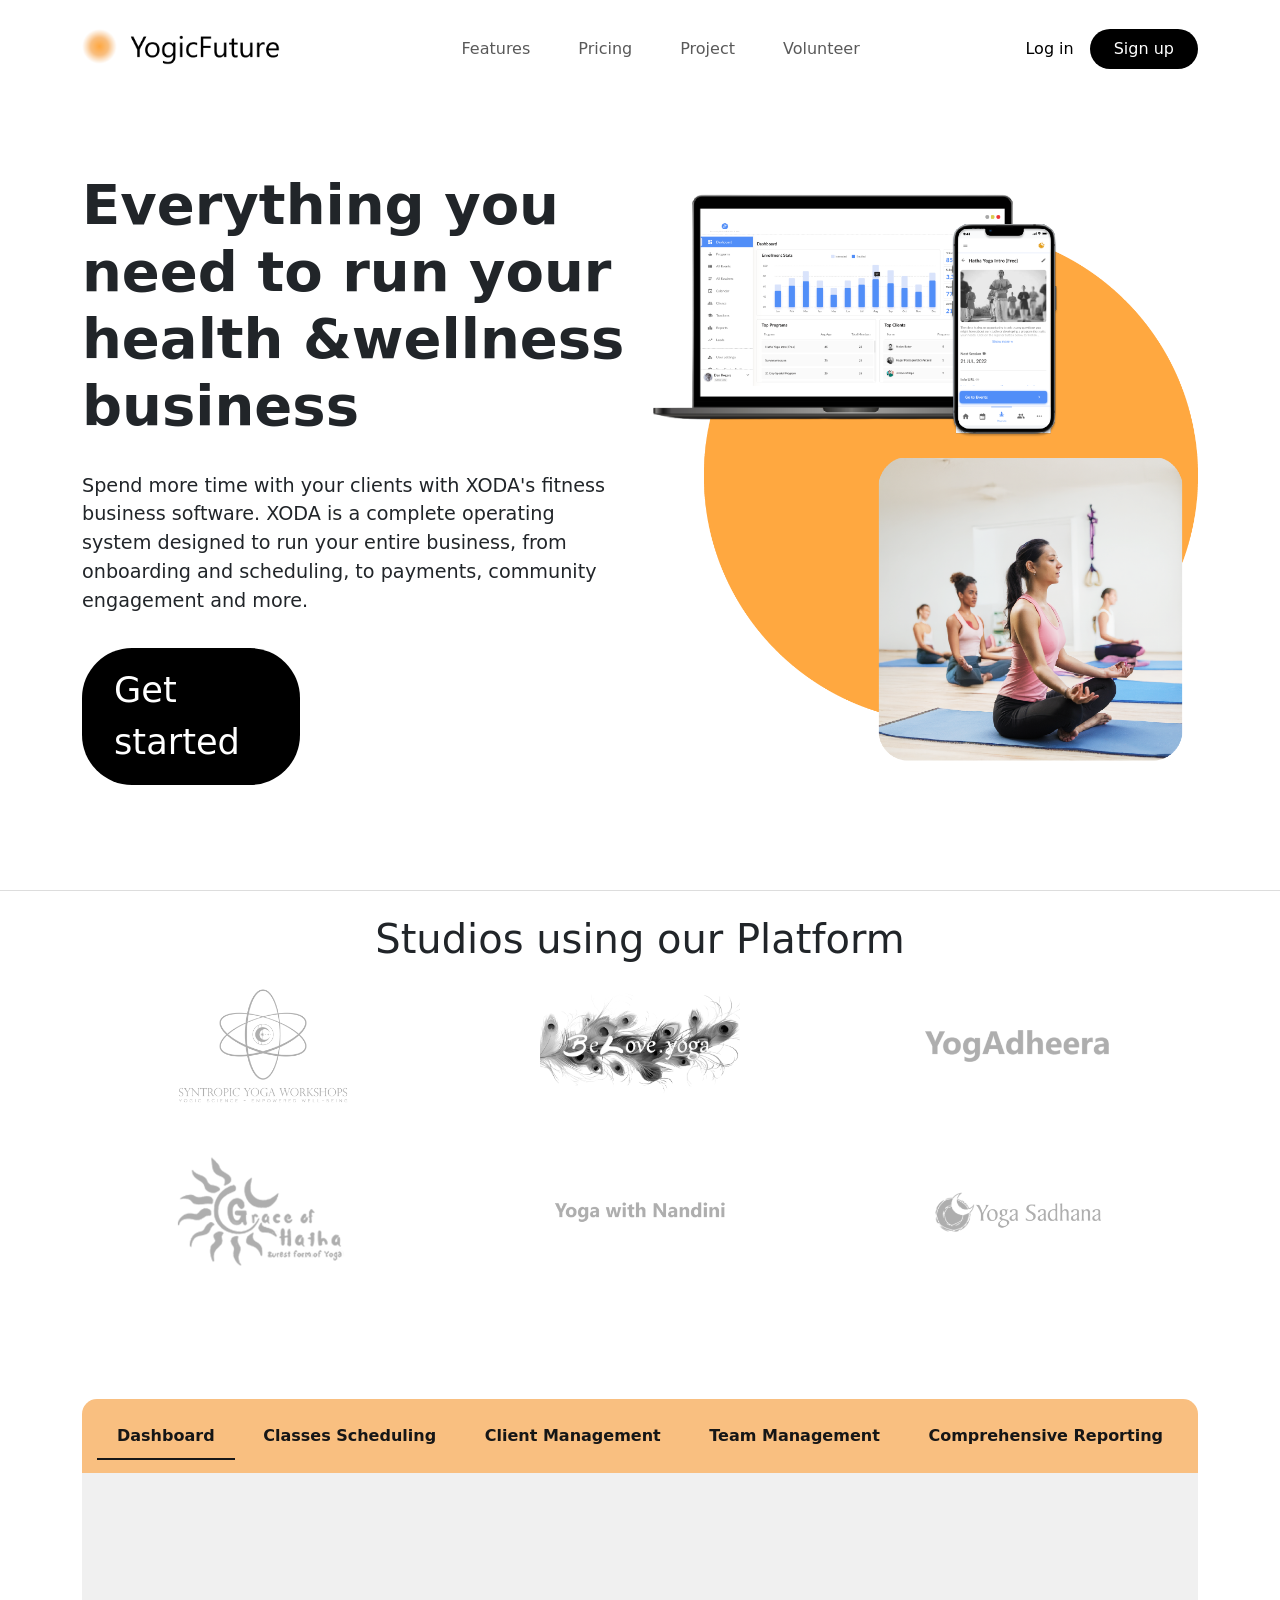
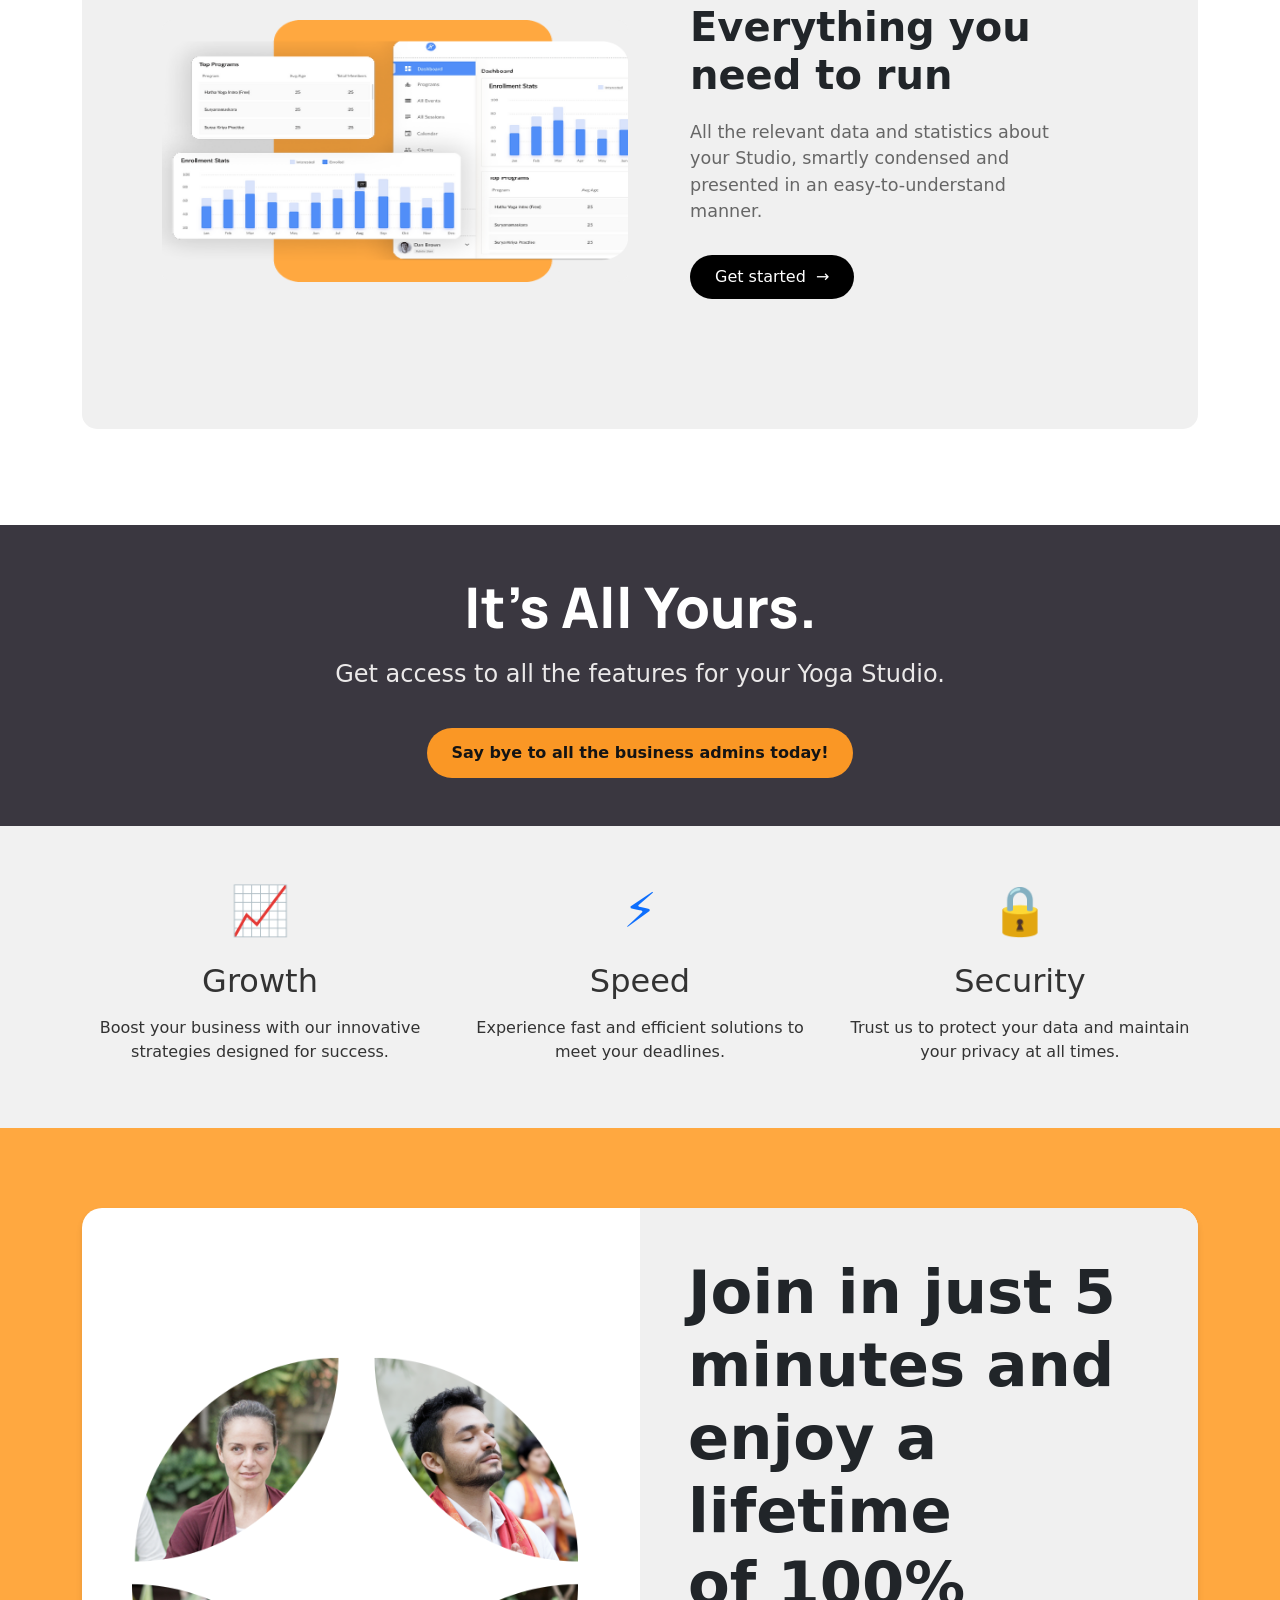
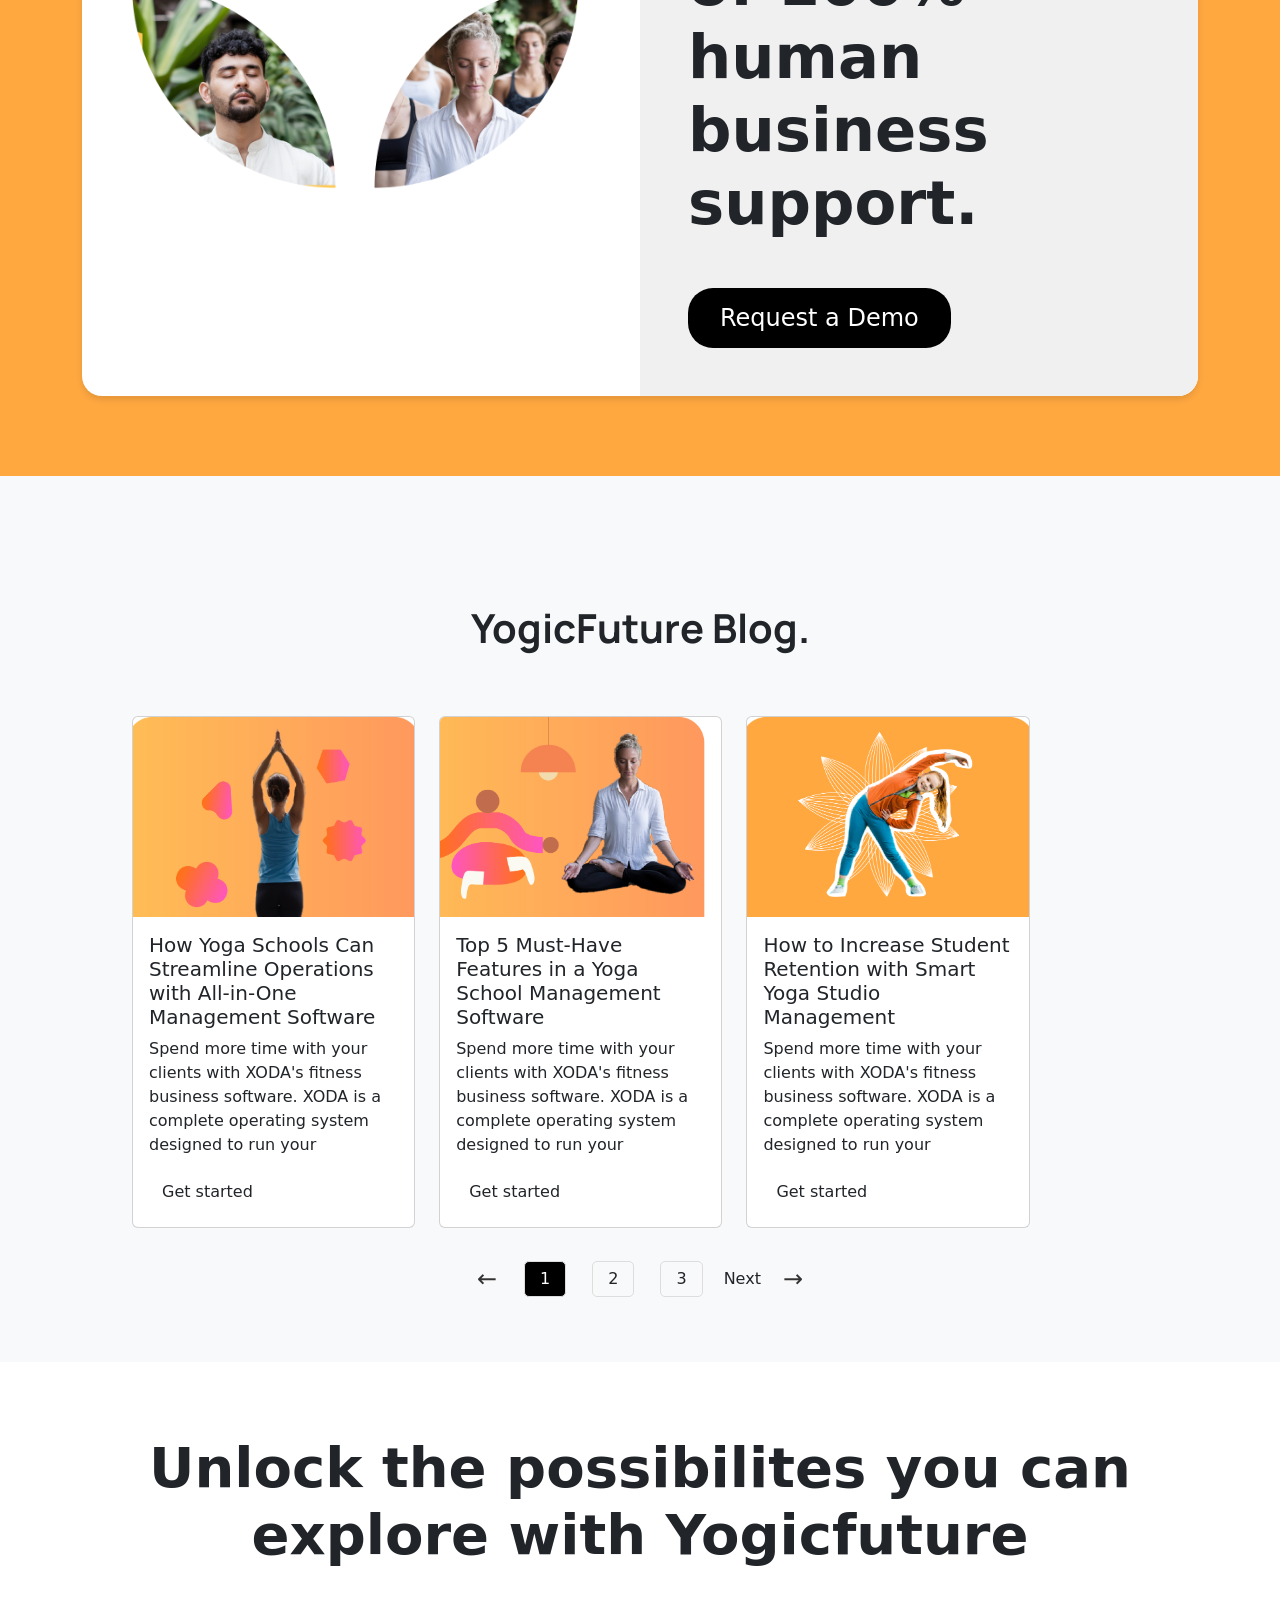
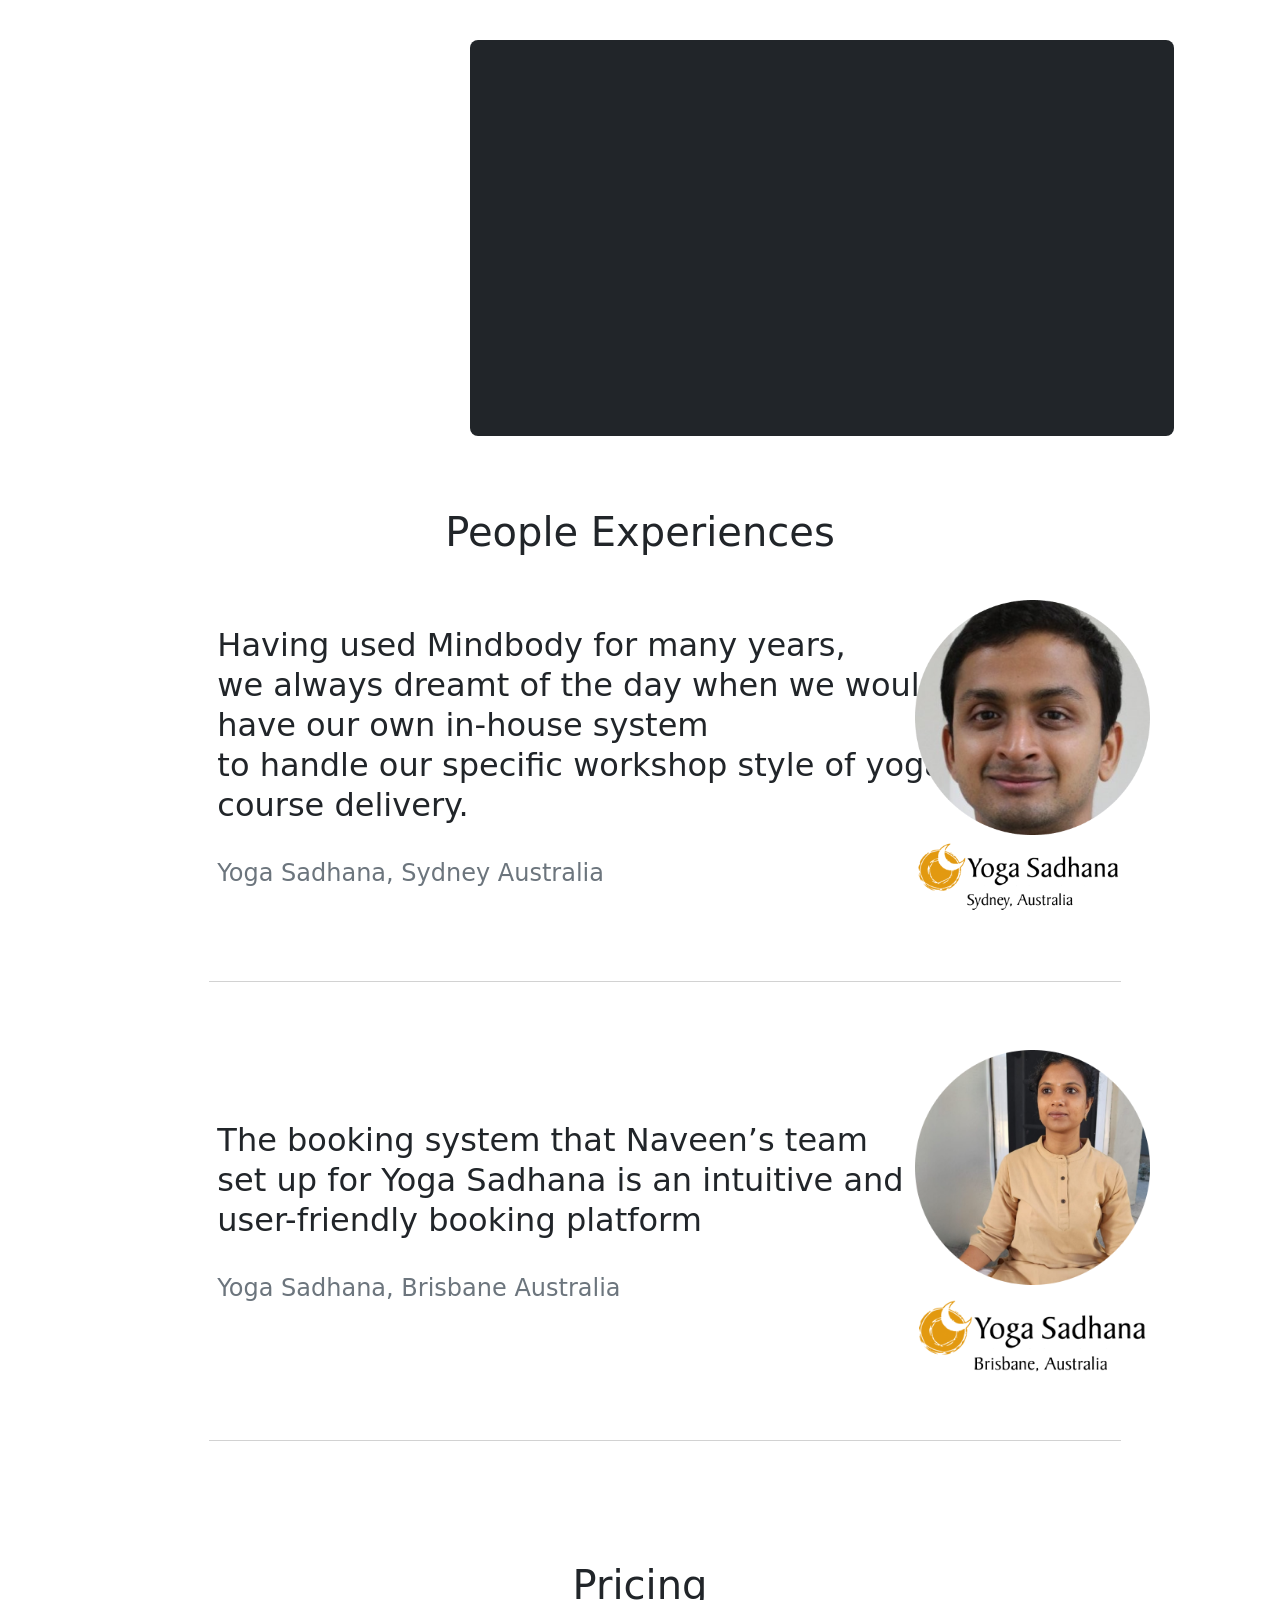
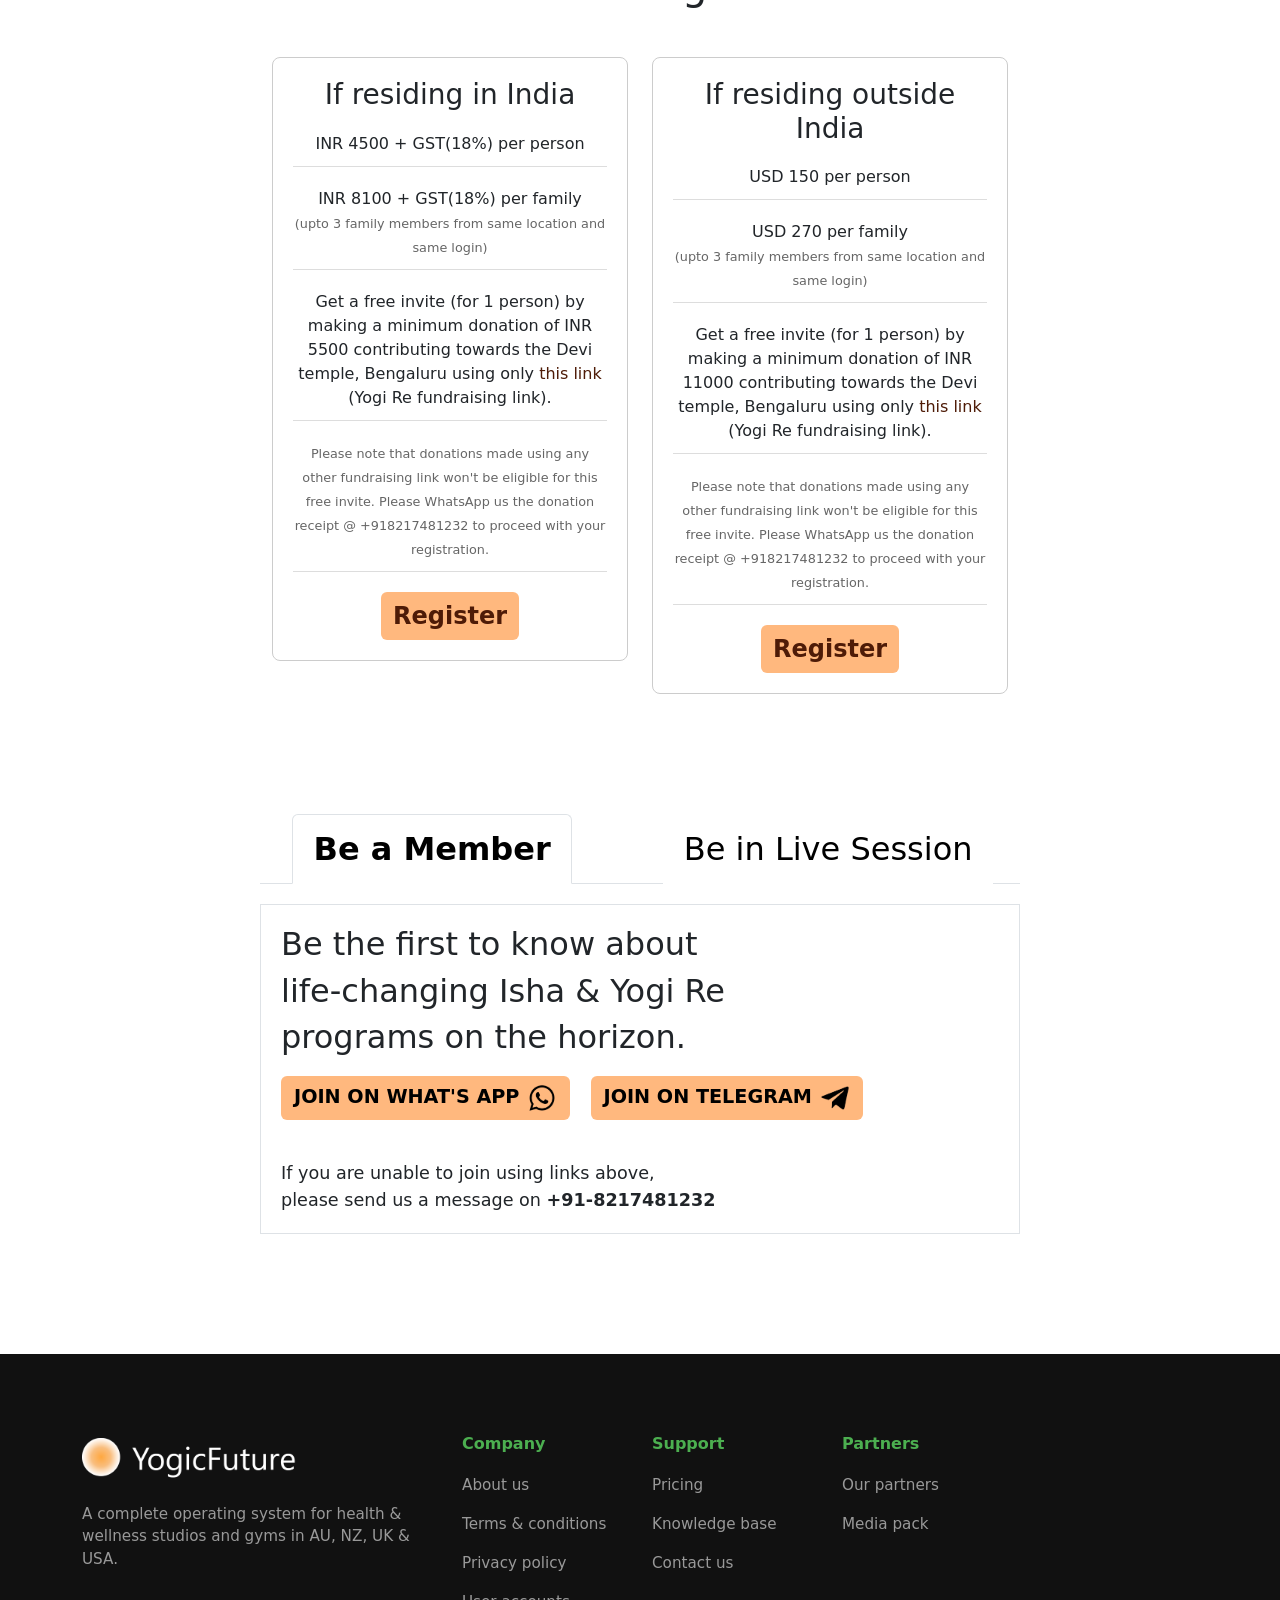
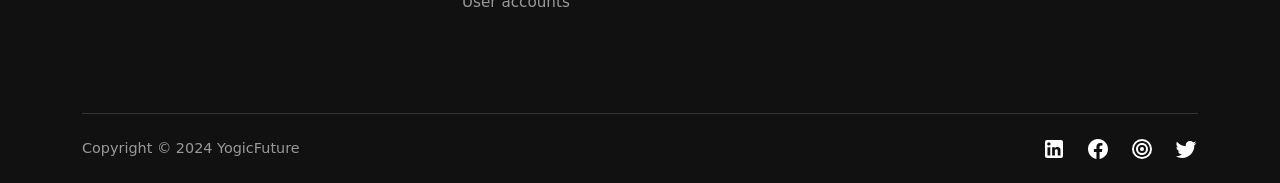
==== commit 2cc9e9f7: "Update index.html" ====
--- a/index.html
+++ b/index.html
@@ -373,6 +373,38 @@
             </div>
         </div>
     </section>
+
+<div class="container py-4">
+        <h1 class="display-4 fw-bold text-center my-5">Unlock the possibilites you can explore with Yogicfuture</h1>
+        
+        <div class="bg-custom-yellow p-4 rounded-4">
+            <div class="row g-4">
+                <!-- Playlist Section -->
+                <div class="col-md-4">
+                    <div class="bg-custom-darker-yellow rounded-3 p-2">
+                        <div id="playlist" class="playlist-scroll">
+                            <!-- Episodes will be dynamically inserted here -->
+                        </div>
+                    </div>
+                </div>
+
+                <!-- Video Player Section -->
+                <div class="col-md-8">
+                    <div class="bg-dark rounded-3 overflow-hidden">
+                        <div class="ratio ratio-16x9">
+                            <iframe id="videoPlayer" 
+                                src="" 
+                                frameborder="0" 
+                                allow="accelerometer; autoplay; clipboard-write; encrypted-media; gyroscope; picture-in-picture" 
+                                allowfullscreen>
+                            </iframe>
+                        </div>
+                    </div>
+                </div>
+            </div>
+        </div>
+    </div>
+    
     <!------------------------------------------------------------------- First section ------------------------------------------------------------------->
     
 
@@ -660,4 +692,4 @@
     <script src="yogic.js"></script>
     <script src="https://cdn.jsdelivr.net/npm/bootstrap@5.3.0/dist/js/bootstrap.bundle.min.js"></script>
 </body>
-</html>+</html>
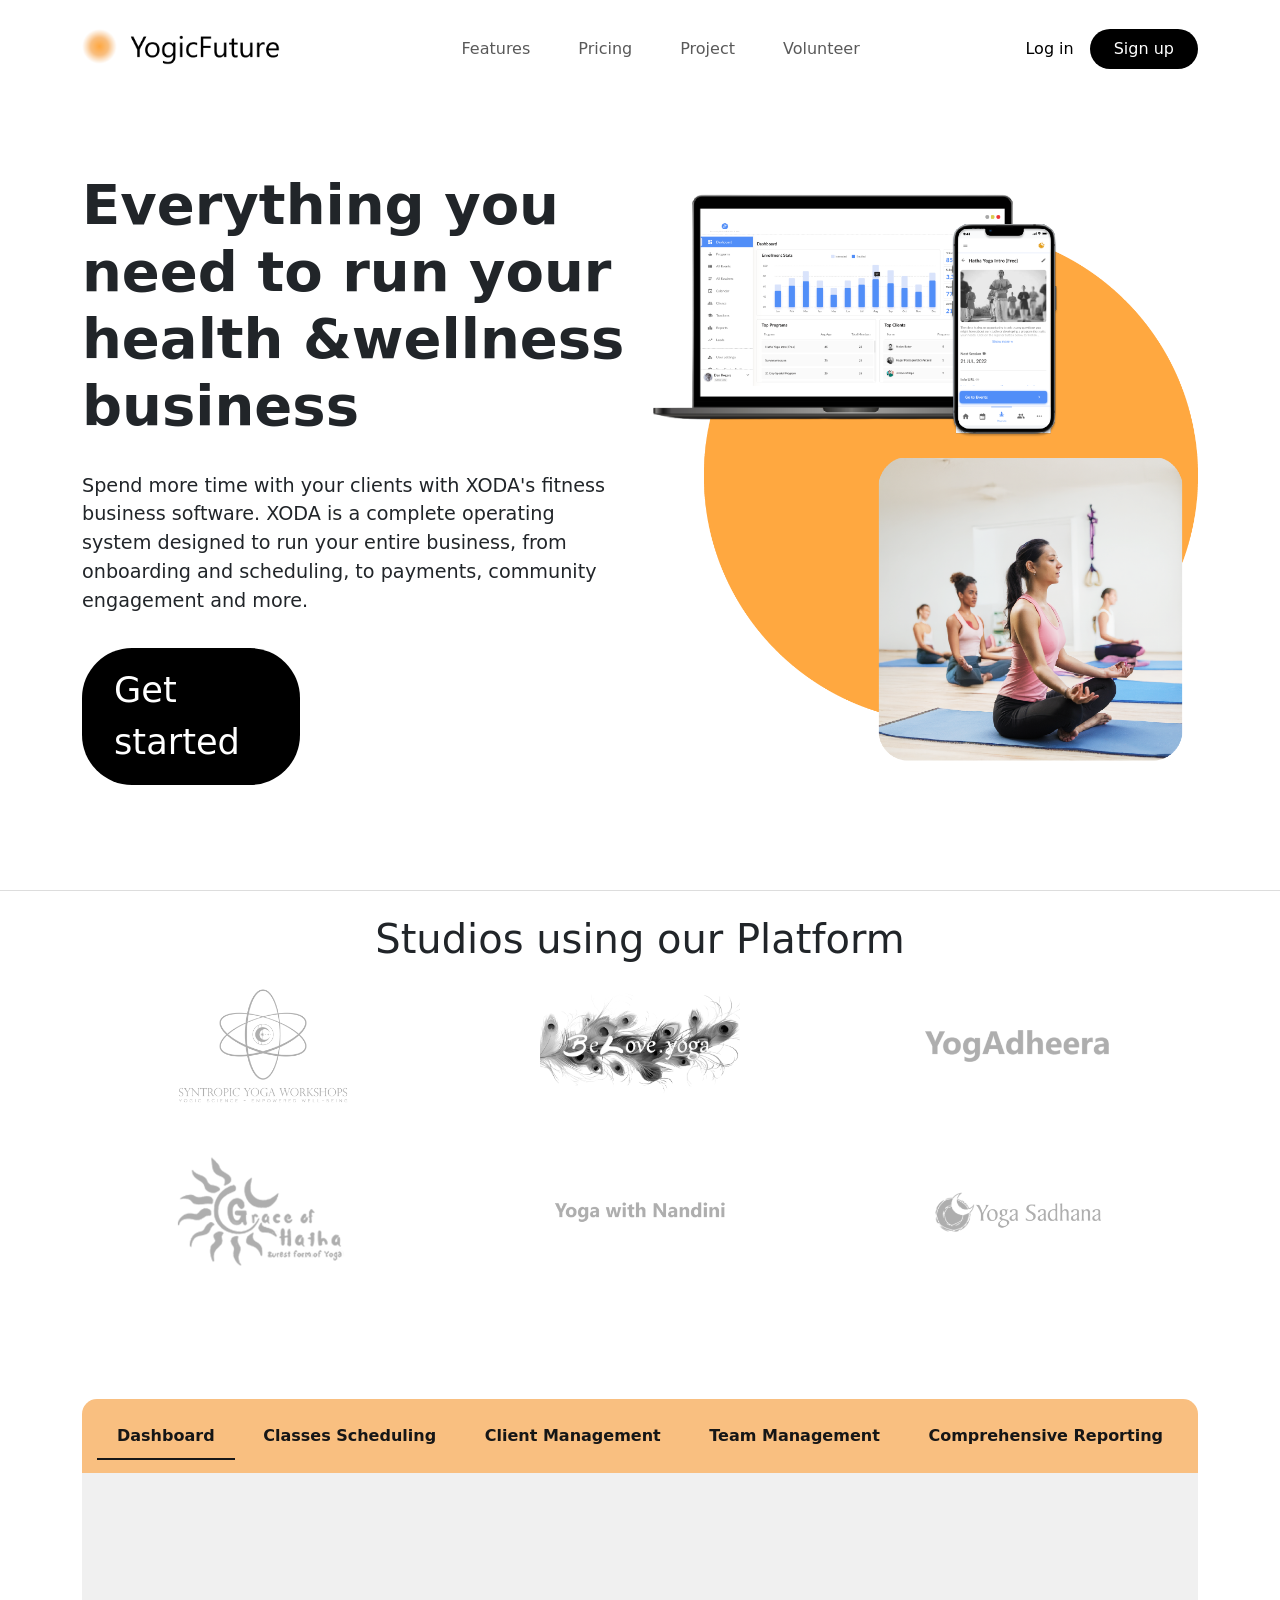
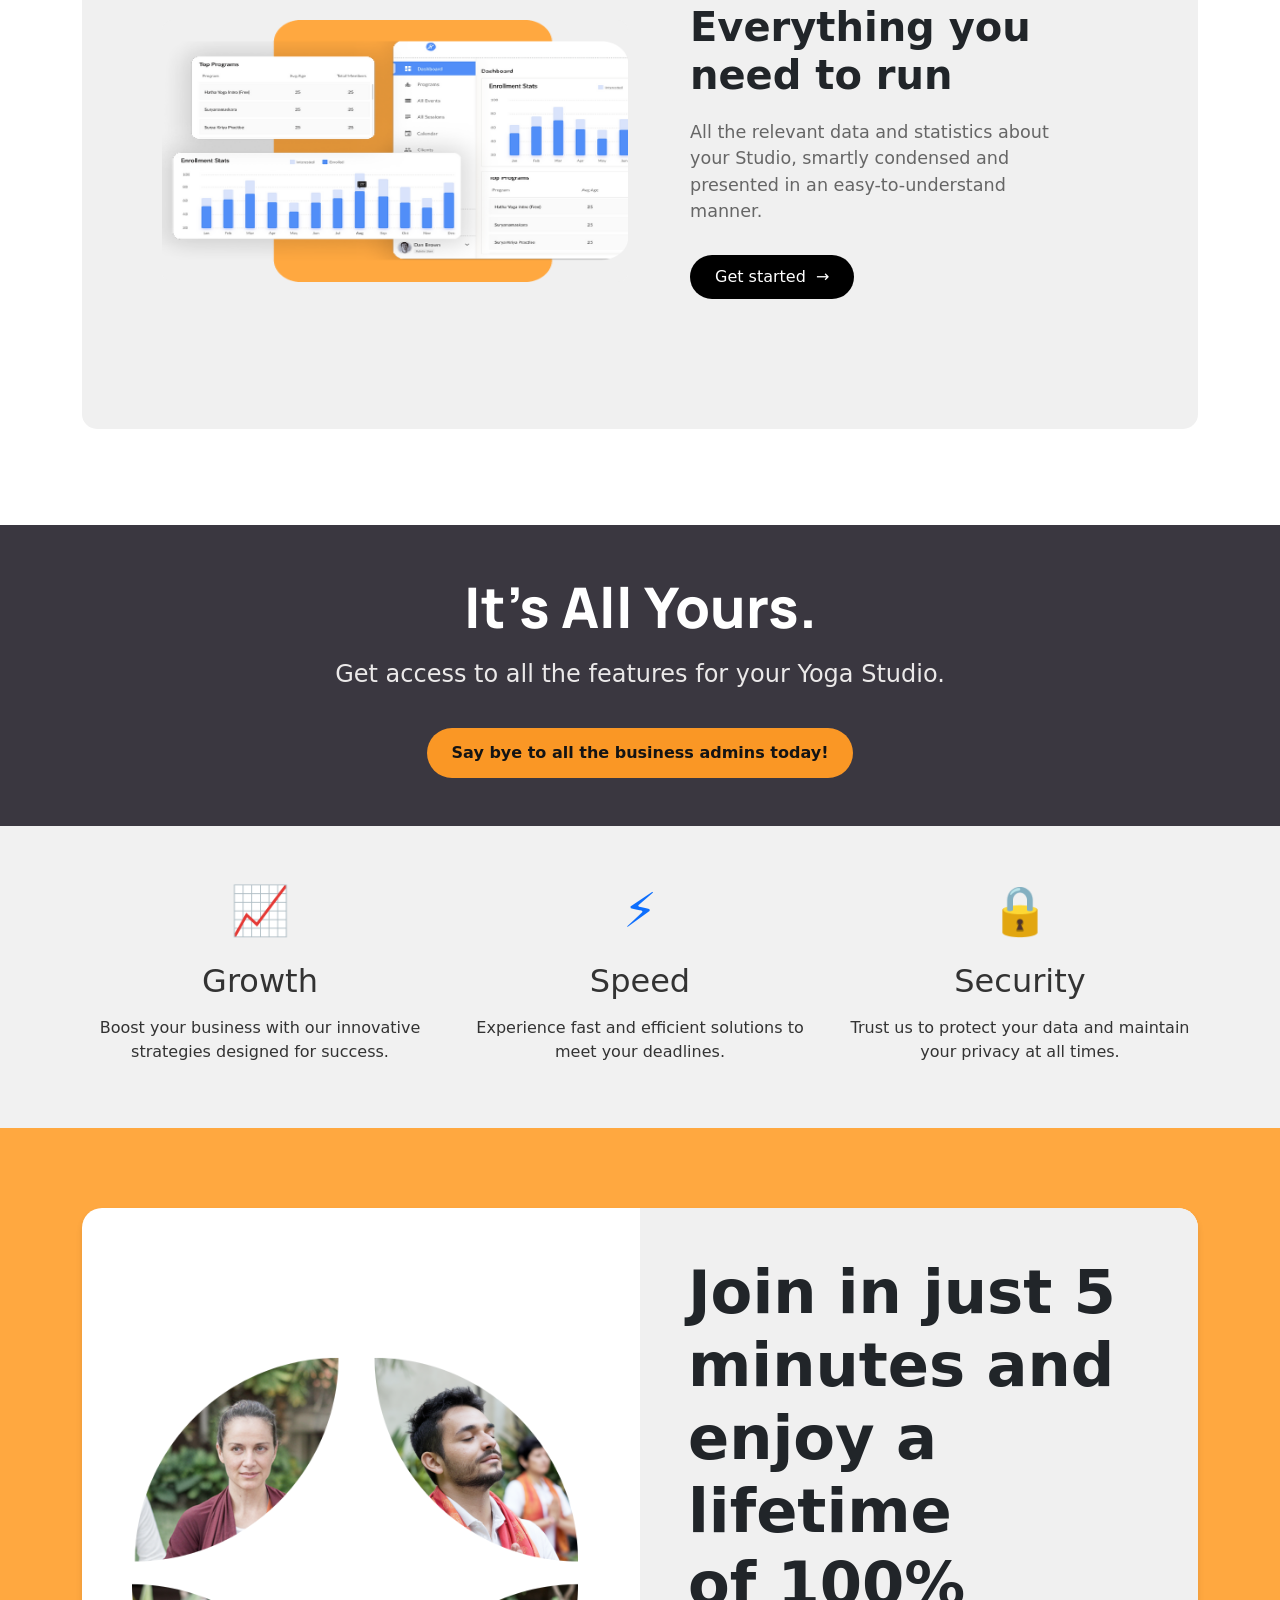
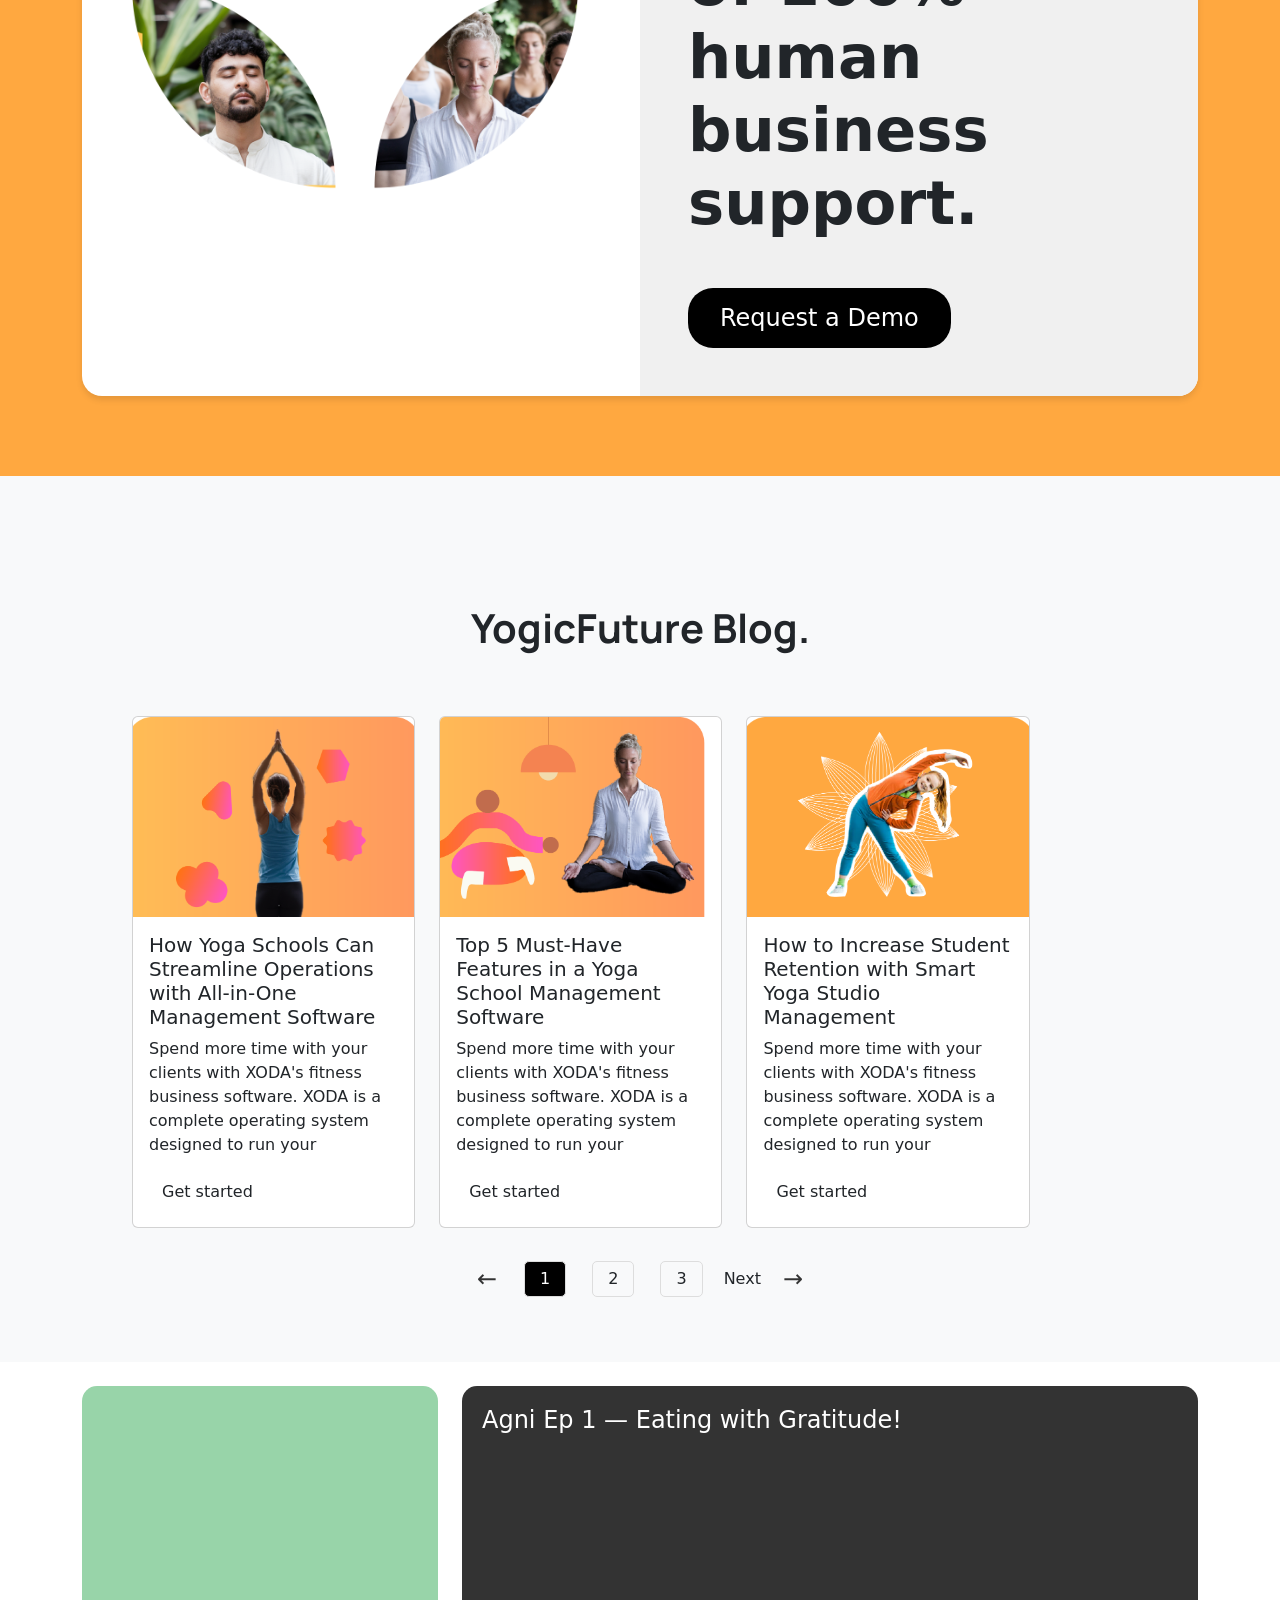
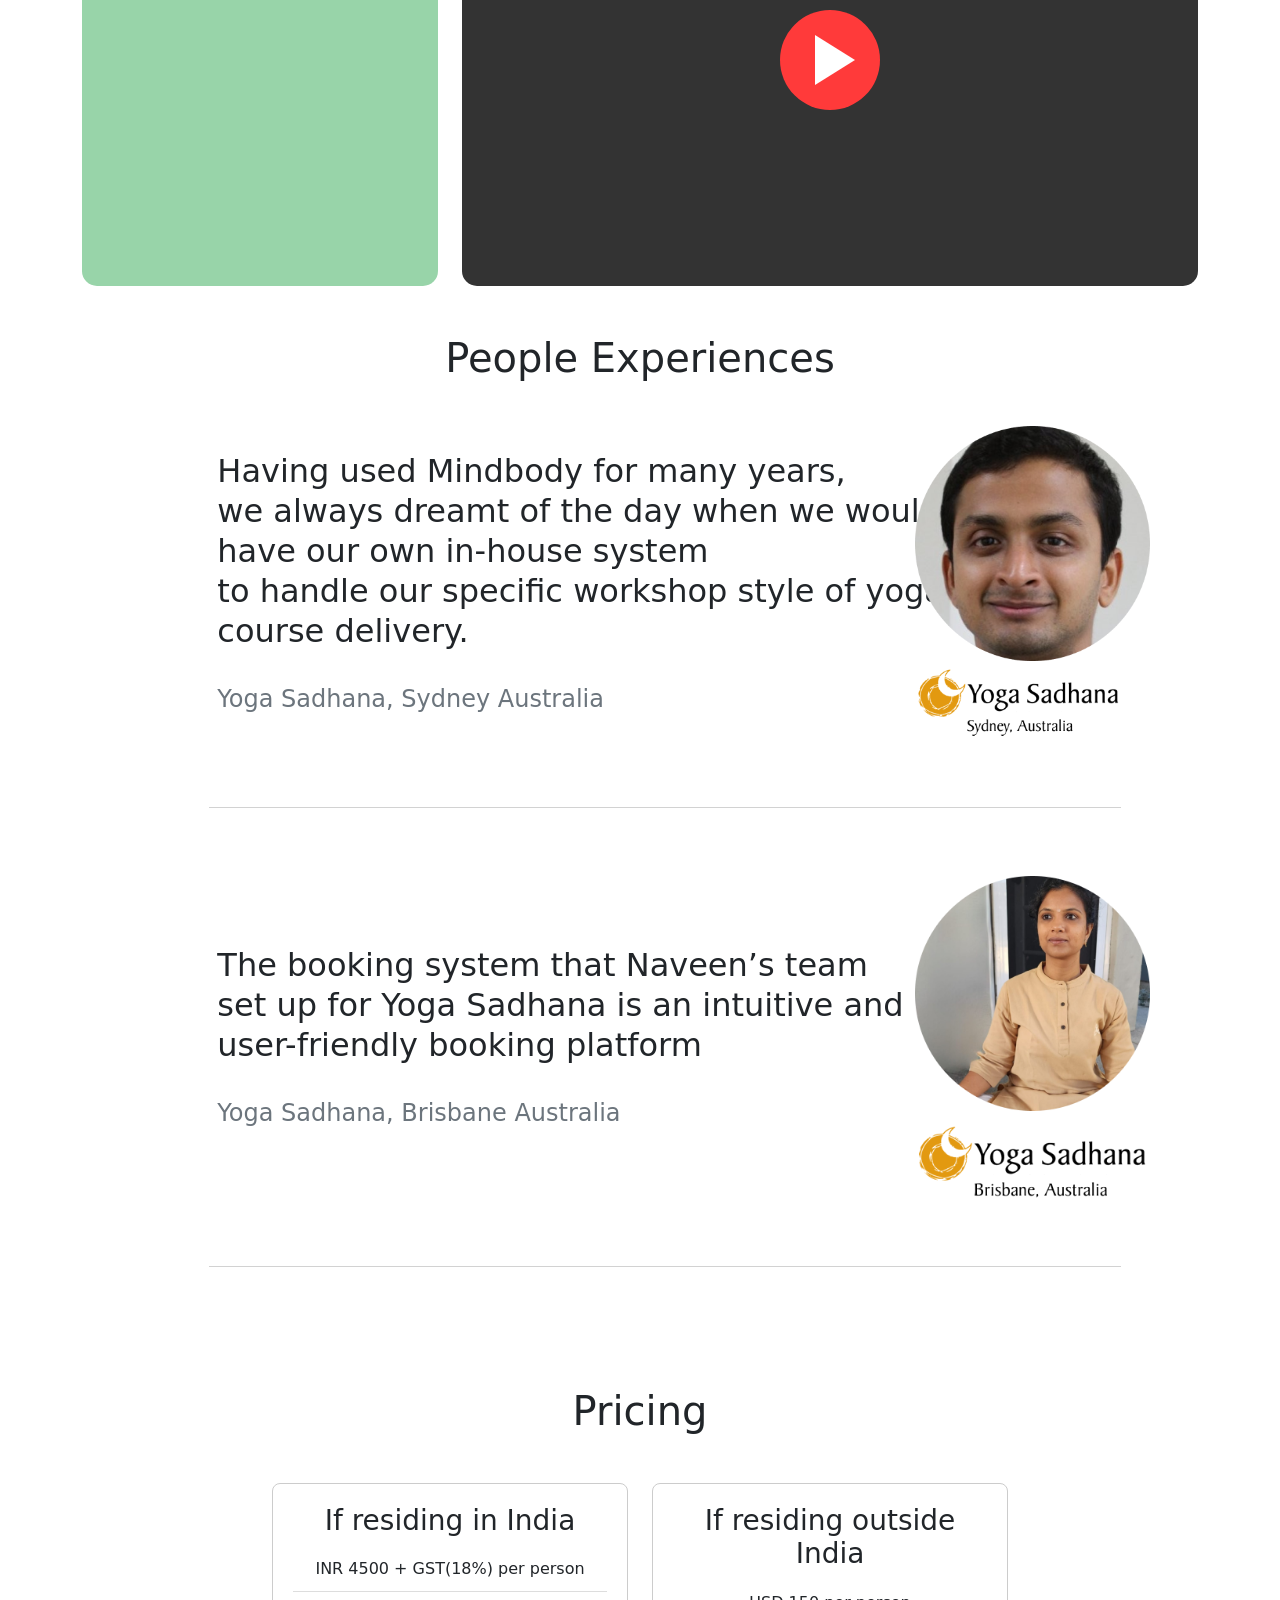
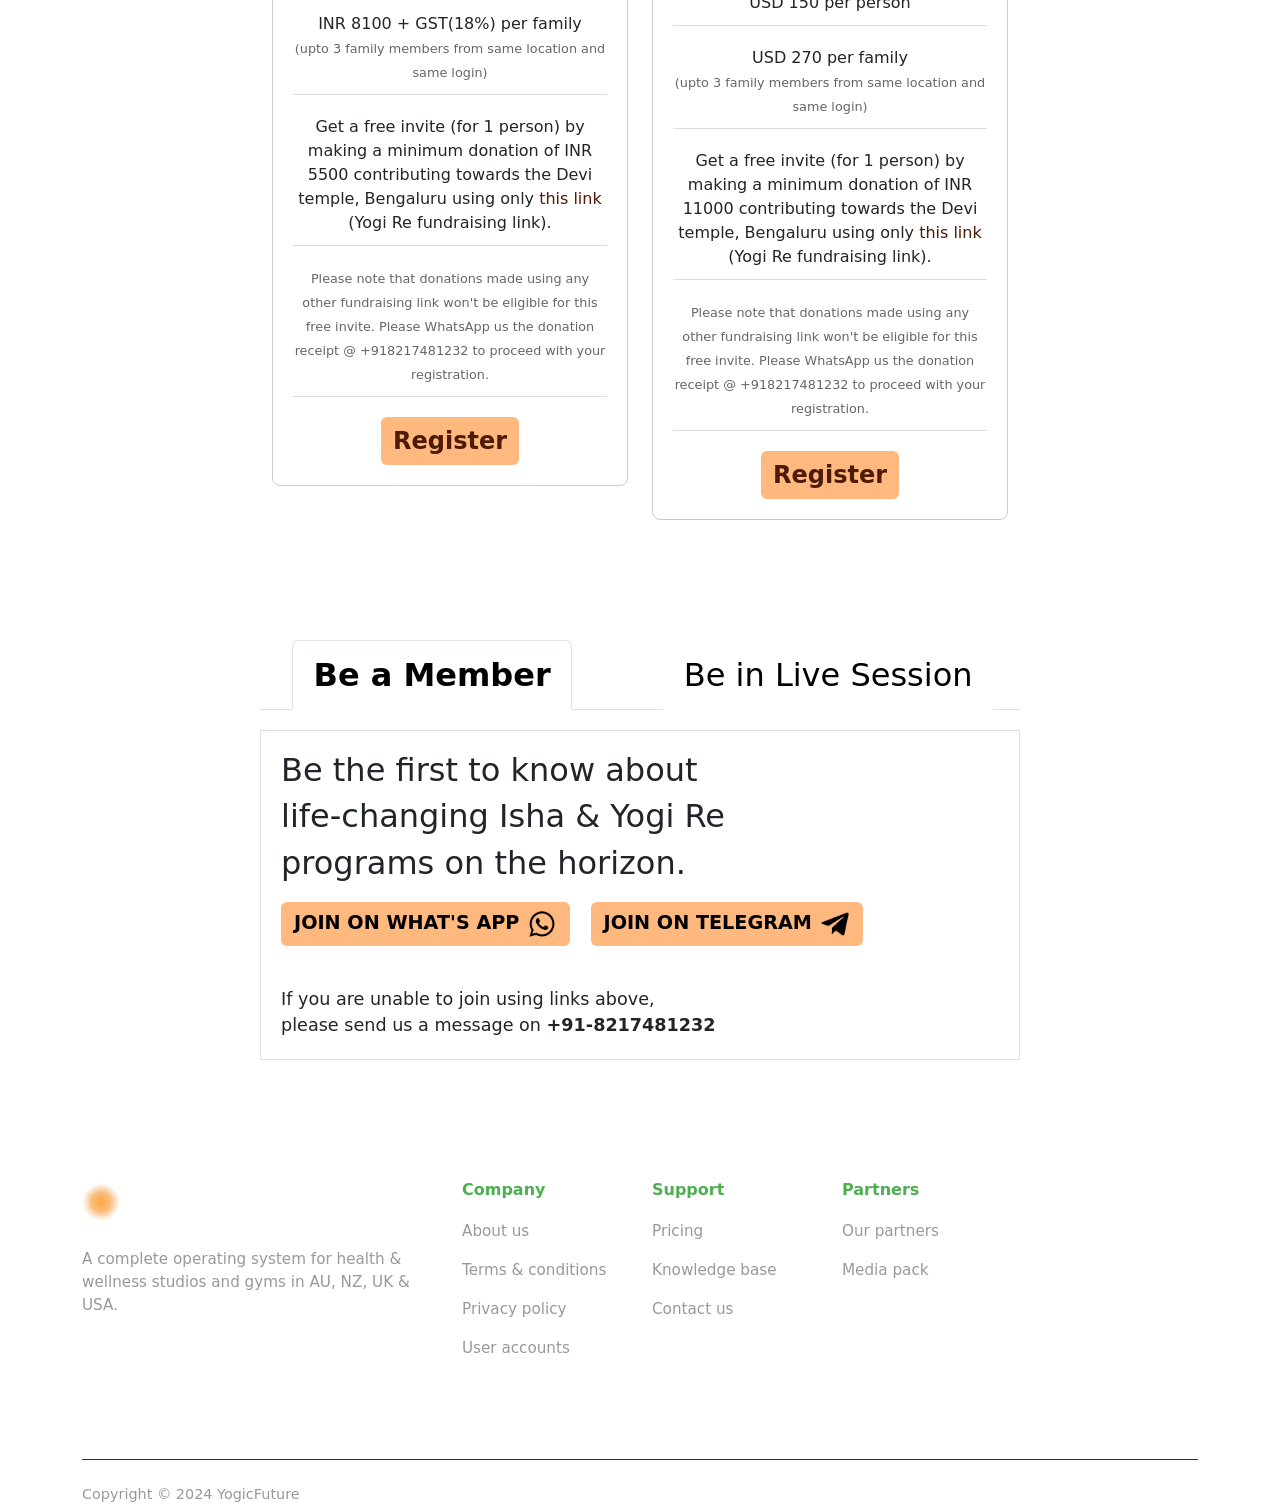
==== commit def644a6: "Update index.html" ====
--- a/index.html
+++ b/index.html
@@ -374,30 +374,24 @@
         </div>
     </section>
 
-<div class="container py-4">
-        <h1 class="display-4 fw-bold text-center my-5">Unlock the possibilites you can explore with Yogicfuture</h1>
-        
-        <div class="bg-custom-yellow p-4 rounded-4">
-            <div class="row g-4">
-                <!-- Playlist Section -->
-                <div class="col-md-4">
-                    <div class="bg-custom-darker-yellow rounded-3 p-2">
-                        <div id="playlist" class="playlist-scroll">
-                            <!-- Episodes will be dynamically inserted here -->
-                        </div>
-                    </div>
-                </div>
-
-                <!-- Video Player Section -->
-                <div class="col-md-8">
-                    <div class="bg-dark rounded-3 overflow-hidden">
-                        <div class="ratio ratio-16x9">
-                            <iframe id="videoPlayer" 
-                                src="" 
-                                frameborder="0" 
-                                allow="accelerometer; autoplay; clipboard-write; encrypted-media; gyroscope; picture-in-picture" 
-                                allowfullscreen>
-                            </iframe>
+<div class="container mt-4 mb-4">
+        <div class="showcase-container">
+            <div class="row">
+                <!-- Video List Column -->
+                <div class="col-md-5 col-lg-4">
+                    <div class="video-list" id="videoList">
+                        <!-- Video titles will be dynamically loaded here -->
+                    </div>
+                </div>
+                
+                <!-- Video Player Column -->
+                <div class="col-md-7 col-lg-8">
+                    <div class="video-player">
+                        <h2 class="video-player-title" id="currentVideoTitle">Agni Ep 1 — Eating with Gratitude!</h2>
+                        <div class="player-container">
+                            <div class="player-button">
+                                <div class="triangle"></div>
+                            </div>
                         </div>
                     </div>
                 </div>
--- a/yogic.css
+++ b/yogic.css
@@ -697,6 +697,129 @@
     flex-shrink: 0;
 }
 
+
+-----------------------------------------------------------------------------------------
+
+
+
+.showcase-container {
+            background-color: #f8c5c5;
+            border-radius: 20px;
+            padding: 20px;
+            max-width: 1200px;
+            margin: 0 auto;
+        }
+        
+.video-list {
+            background-color: #98d4a9;
+            border-radius: 15px;
+            padding: 15px;
+            height: 500px;
+            overflow-y: auto;
+            overflow-x: hidden;
+        }
+        
+.video-player {
+            background-color: #333333;
+            border-radius: 15px;
+            padding: 20px;
+            height: 500px;
+            color: white;
+            display: flex;
+            flex-direction: column;
+        }
+        
+.video-title {
+            padding: 12px 15px;
+            margin-bottom: 10px;
+            border-radius: 10px;
+            cursor: pointer;
+            transition: background-color 0.3s;
+            border-bottom: 1px solid rgba(0, 0, 0, 0.1);
+        }
+        
+.video-title:hover {
+            background-color: #7fbf8e;
+        }
+        
+.active-video {
+            background-color: #7975a7 !important;
+            color: white;
+            font-weight: bold;
+        }
+        
+.player-container {
+            flex-grow: 1;
+            display: flex;
+            align-items: center;
+            justify-content: center;
+            position: relative;
+            width: 100%;
+        }
+        
+.player-container iframe {
+            position: absolute;
+            top: 0;
+            left: 0;
+            width: 100%;
+            height: 100%;
+            border: none;
+        }
+        
+.player-button {
+            background-color: #ff3a3a;
+            width: 100px;
+            height: 100px;
+            border-radius: 50%;
+            display: flex;
+            align-items: center;
+            justify-content: center;
+        }
+        
+.player-button .triangle {
+            width: 0;
+            height: 0;
+            border-top: 25px solid transparent;
+            border-bottom: 25px solid transparent;
+            border-right: 40px solid white;
+            transform: rotate(180deg);
+            margin-left: 10px;
+        }
+        
+.video-player-title {
+            margin-bottom: 20px;
+            font-size: 1.5rem;
+        }
+        
+ /* Custom scrollbar for the video list */
+.video-list::-webkit-scrollbar {
+            width: 8px;
+        }
+        
+.video-list::-webkit-scrollbar-track {
+            background: #c0e6cc;
+            border-radius: 5px;
+        }
+        
+.video-list::-webkit-scrollbar-thumb {
+            background: #6b9d7b;
+            border-radius: 5px;
+        }
+        
+.video-list::-webkit-scrollbar-thumb:hover {
+            background: #4e7259;
+        }
+
+
+
+
+-----------------------------------------------------------------------------------------
+
+
+
+
+
+
 .footer {
     background-color: #111;
     color: #fff;
@@ -836,7 +959,10 @@
         width: 100%;
     }
 
-
+--------------------------------------------------------------------------------
+    
+
+    ------------------------------------------------------------------------
 
 
     .blog-section {
@@ -1010,4 +1136,4 @@
       }
     
     
-}+}
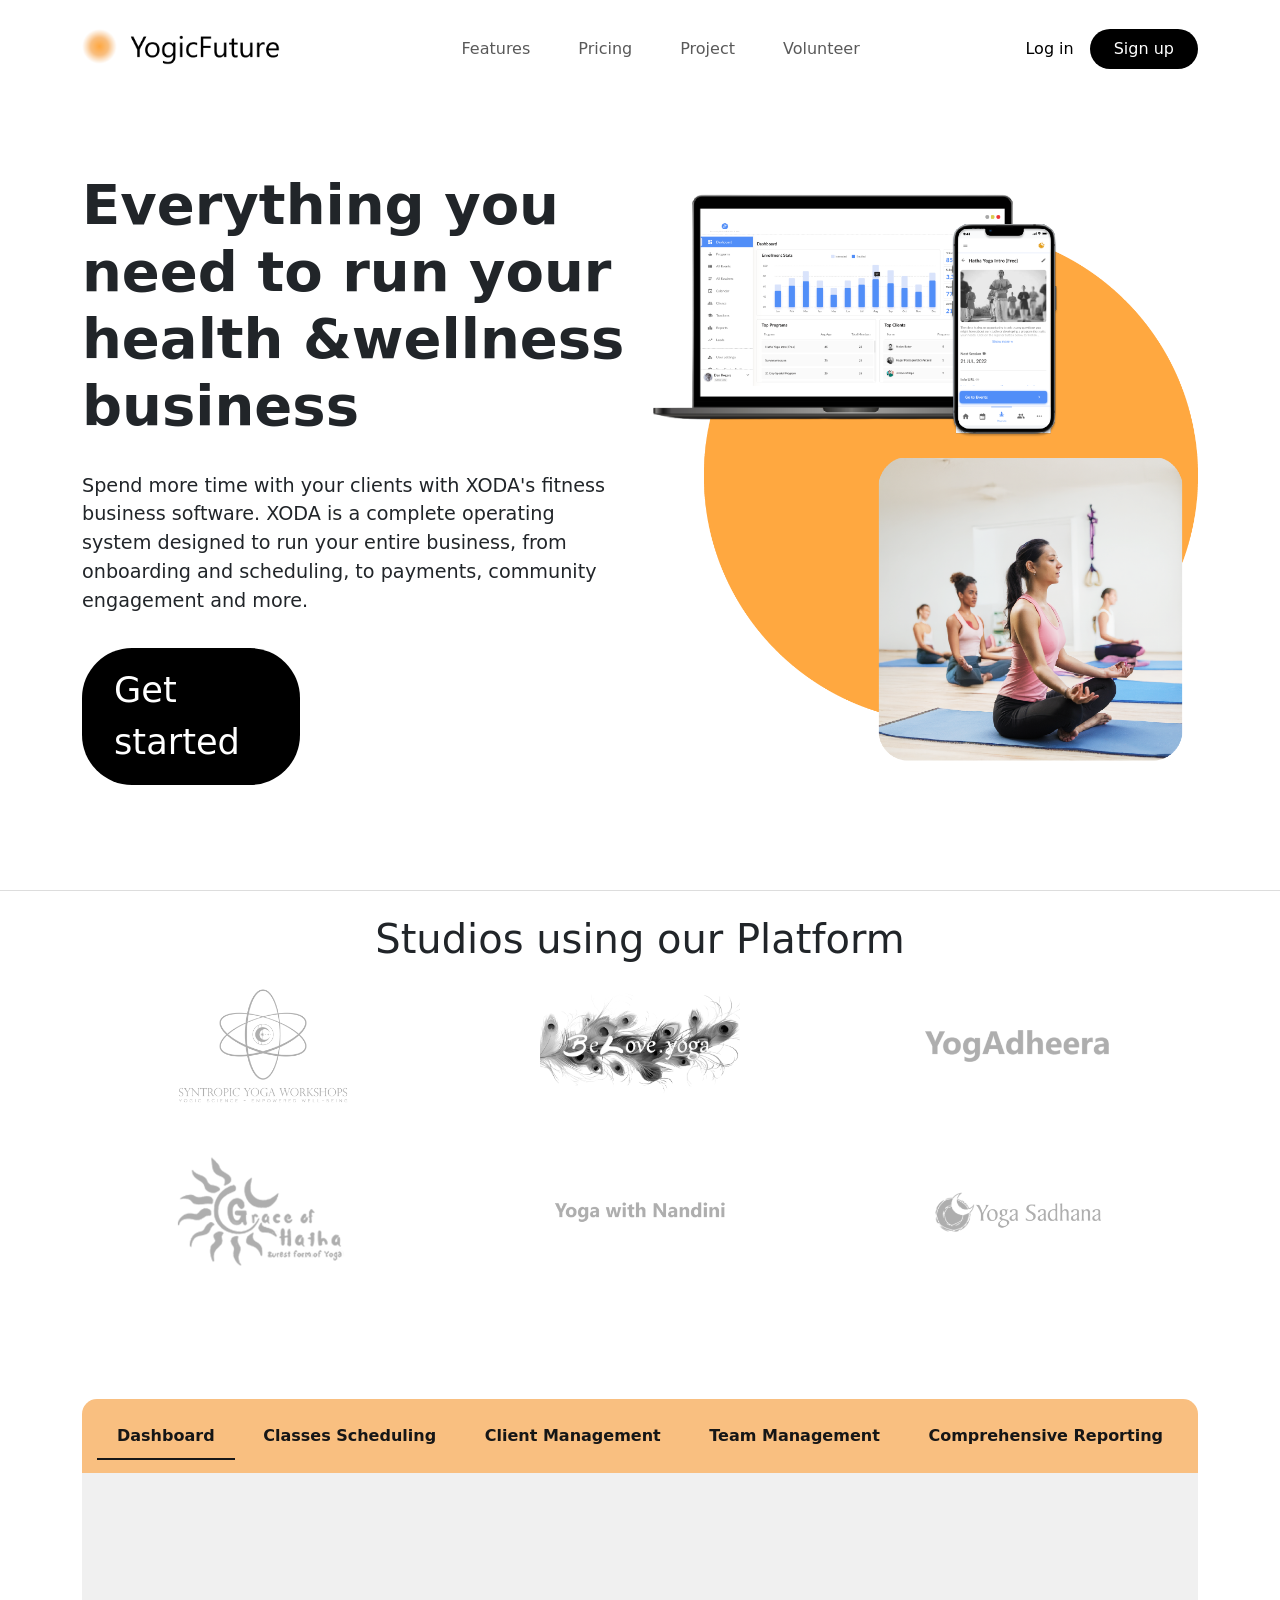
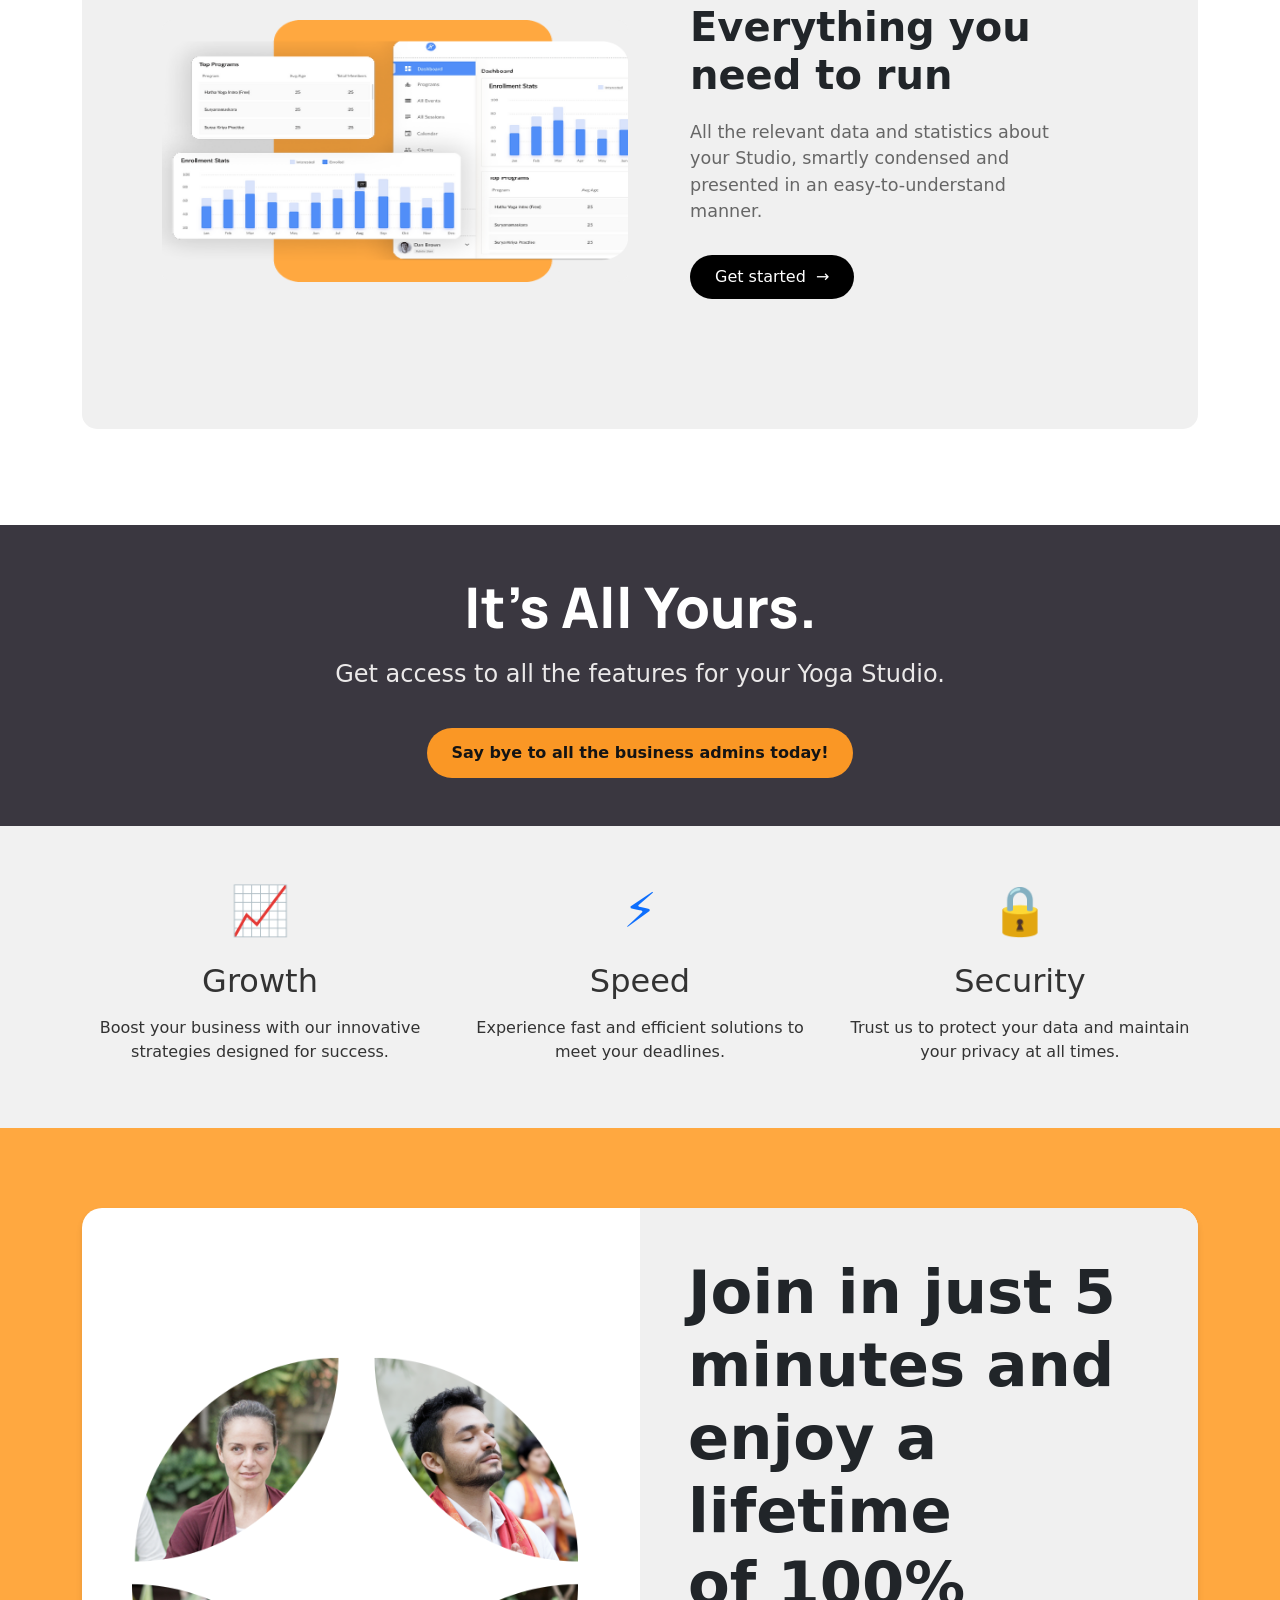
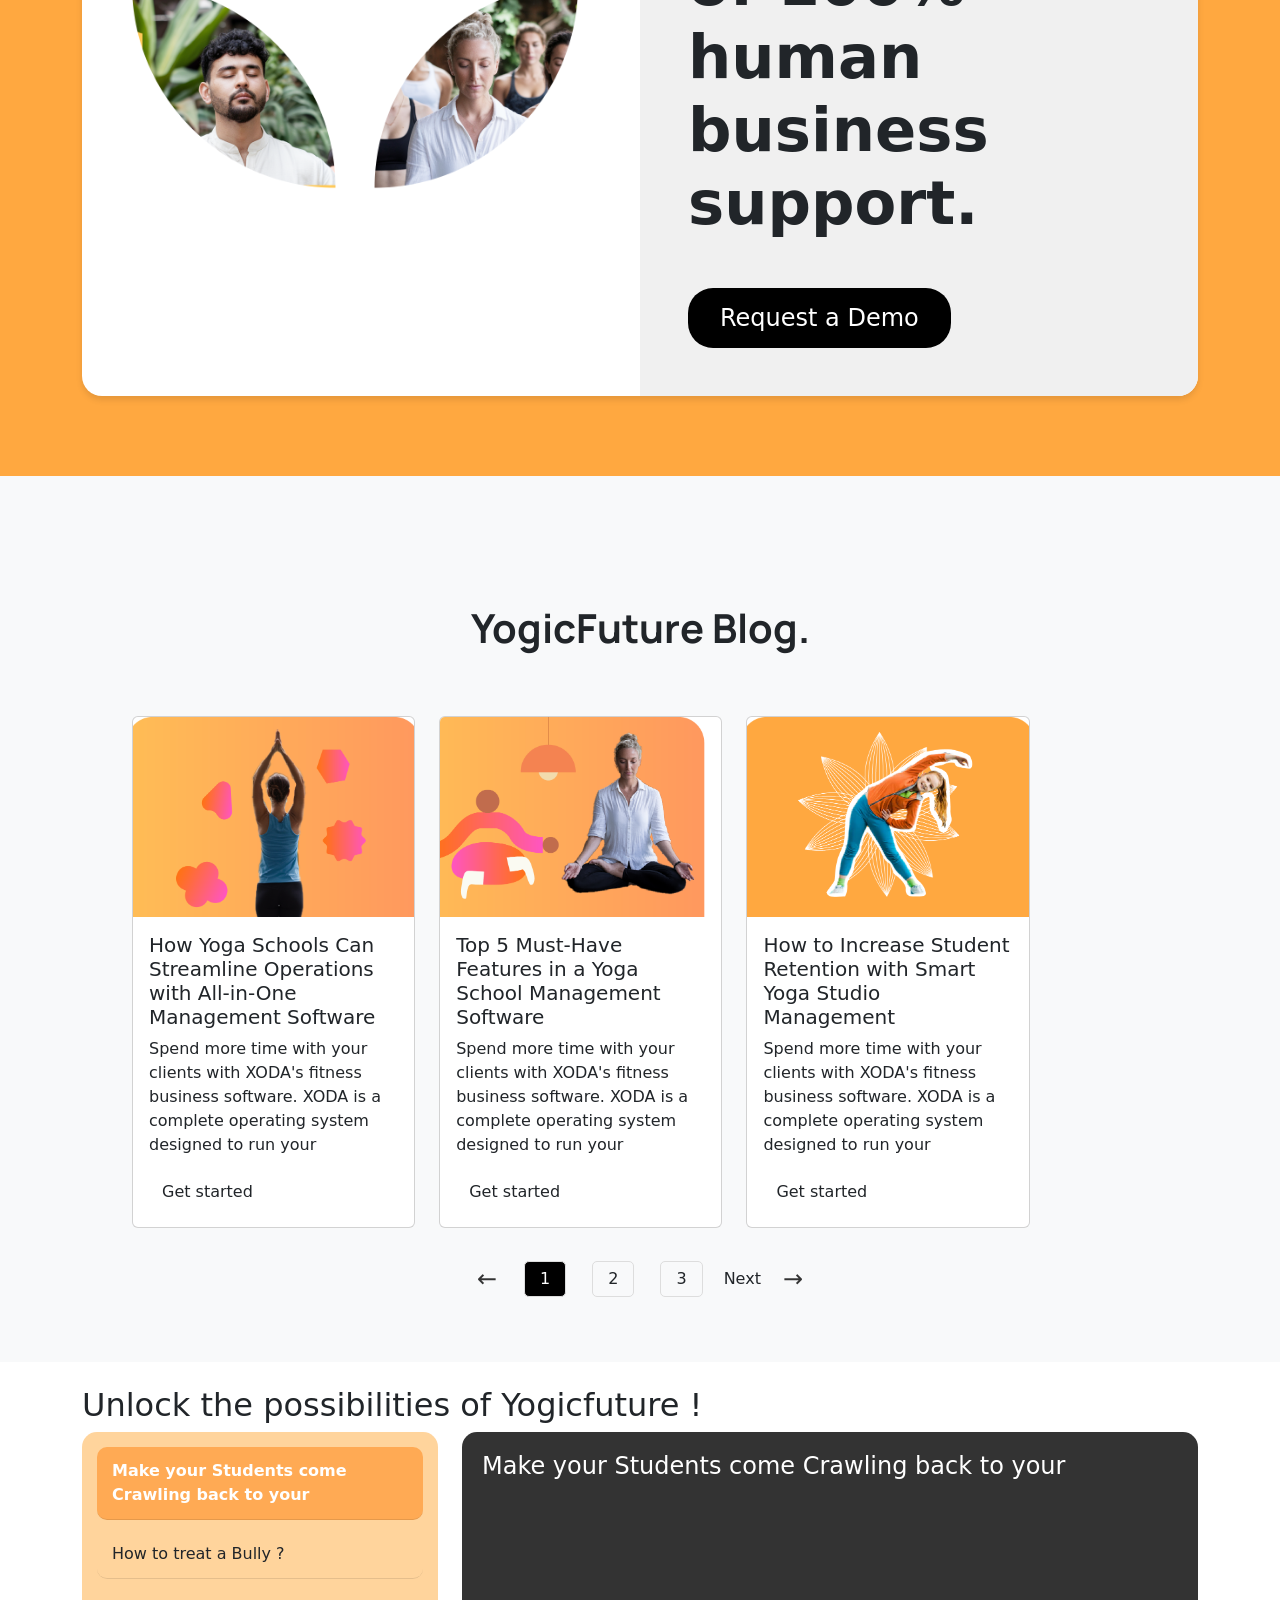
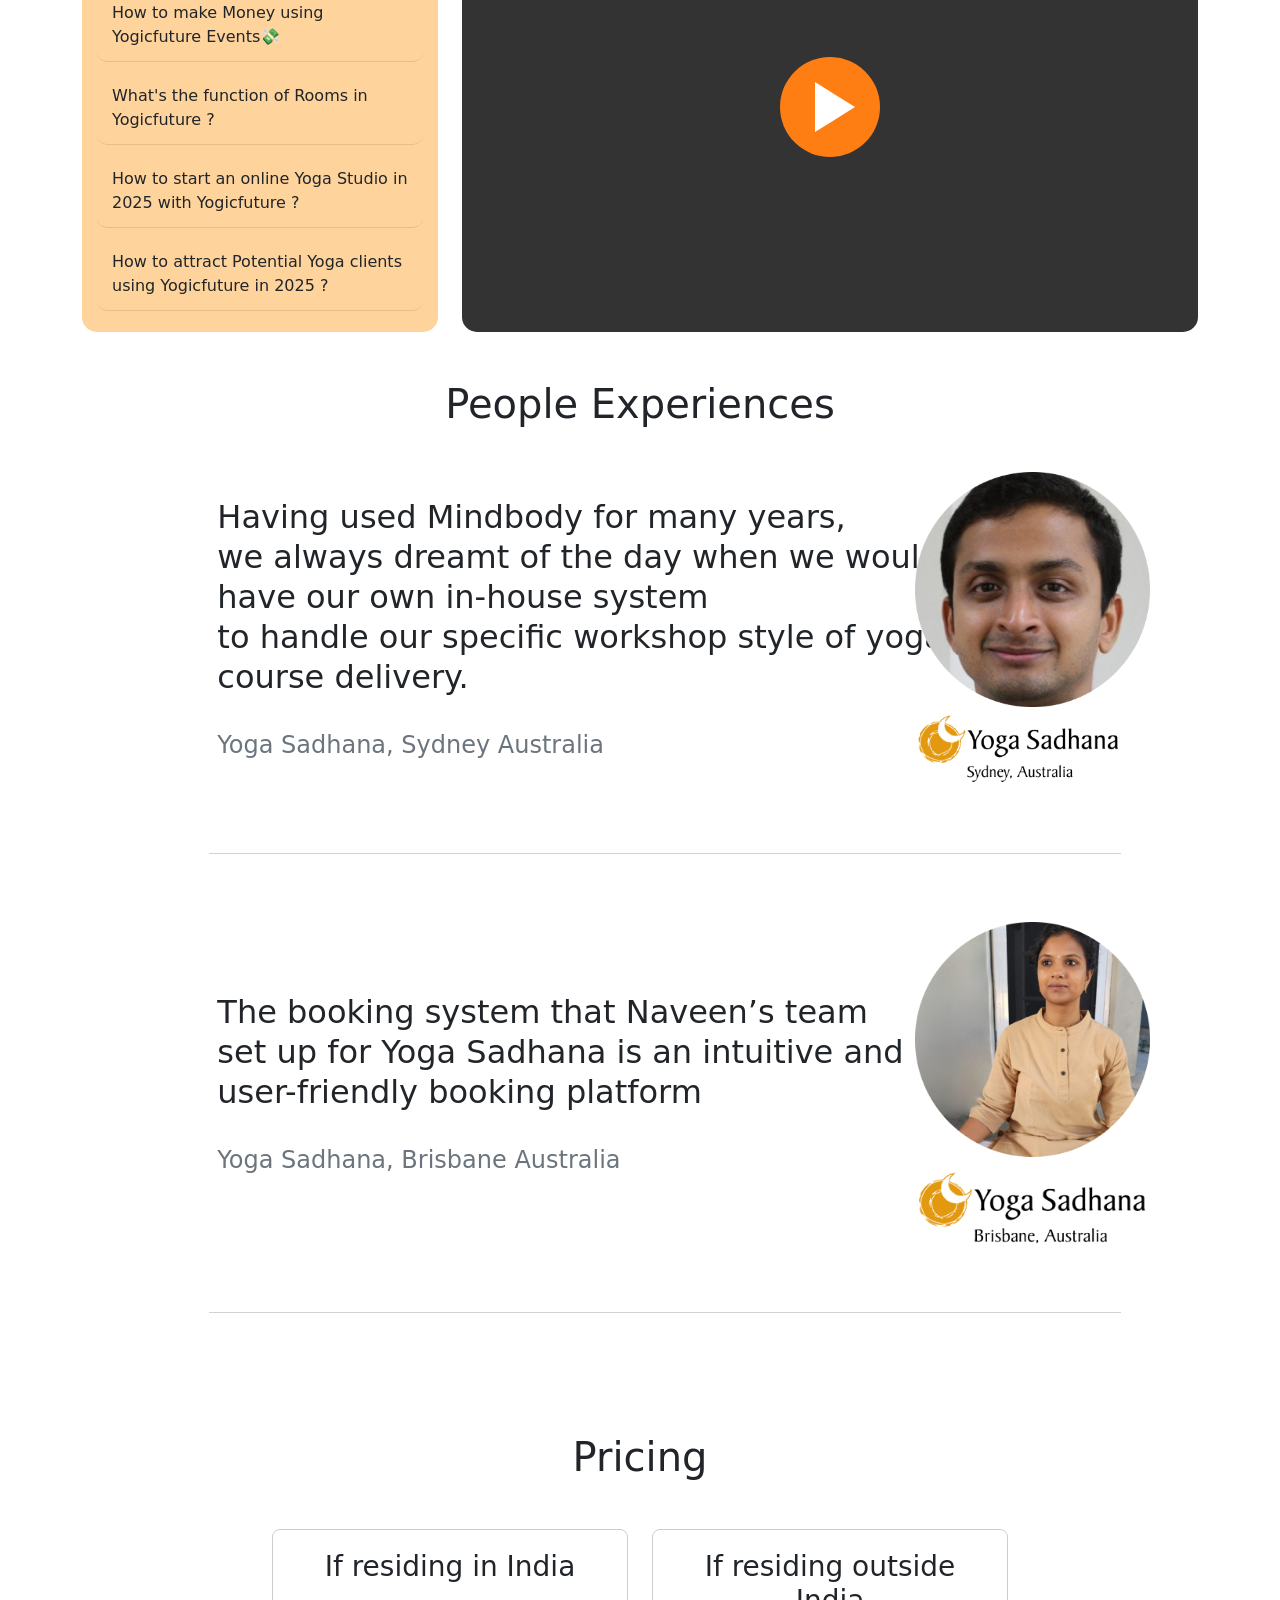
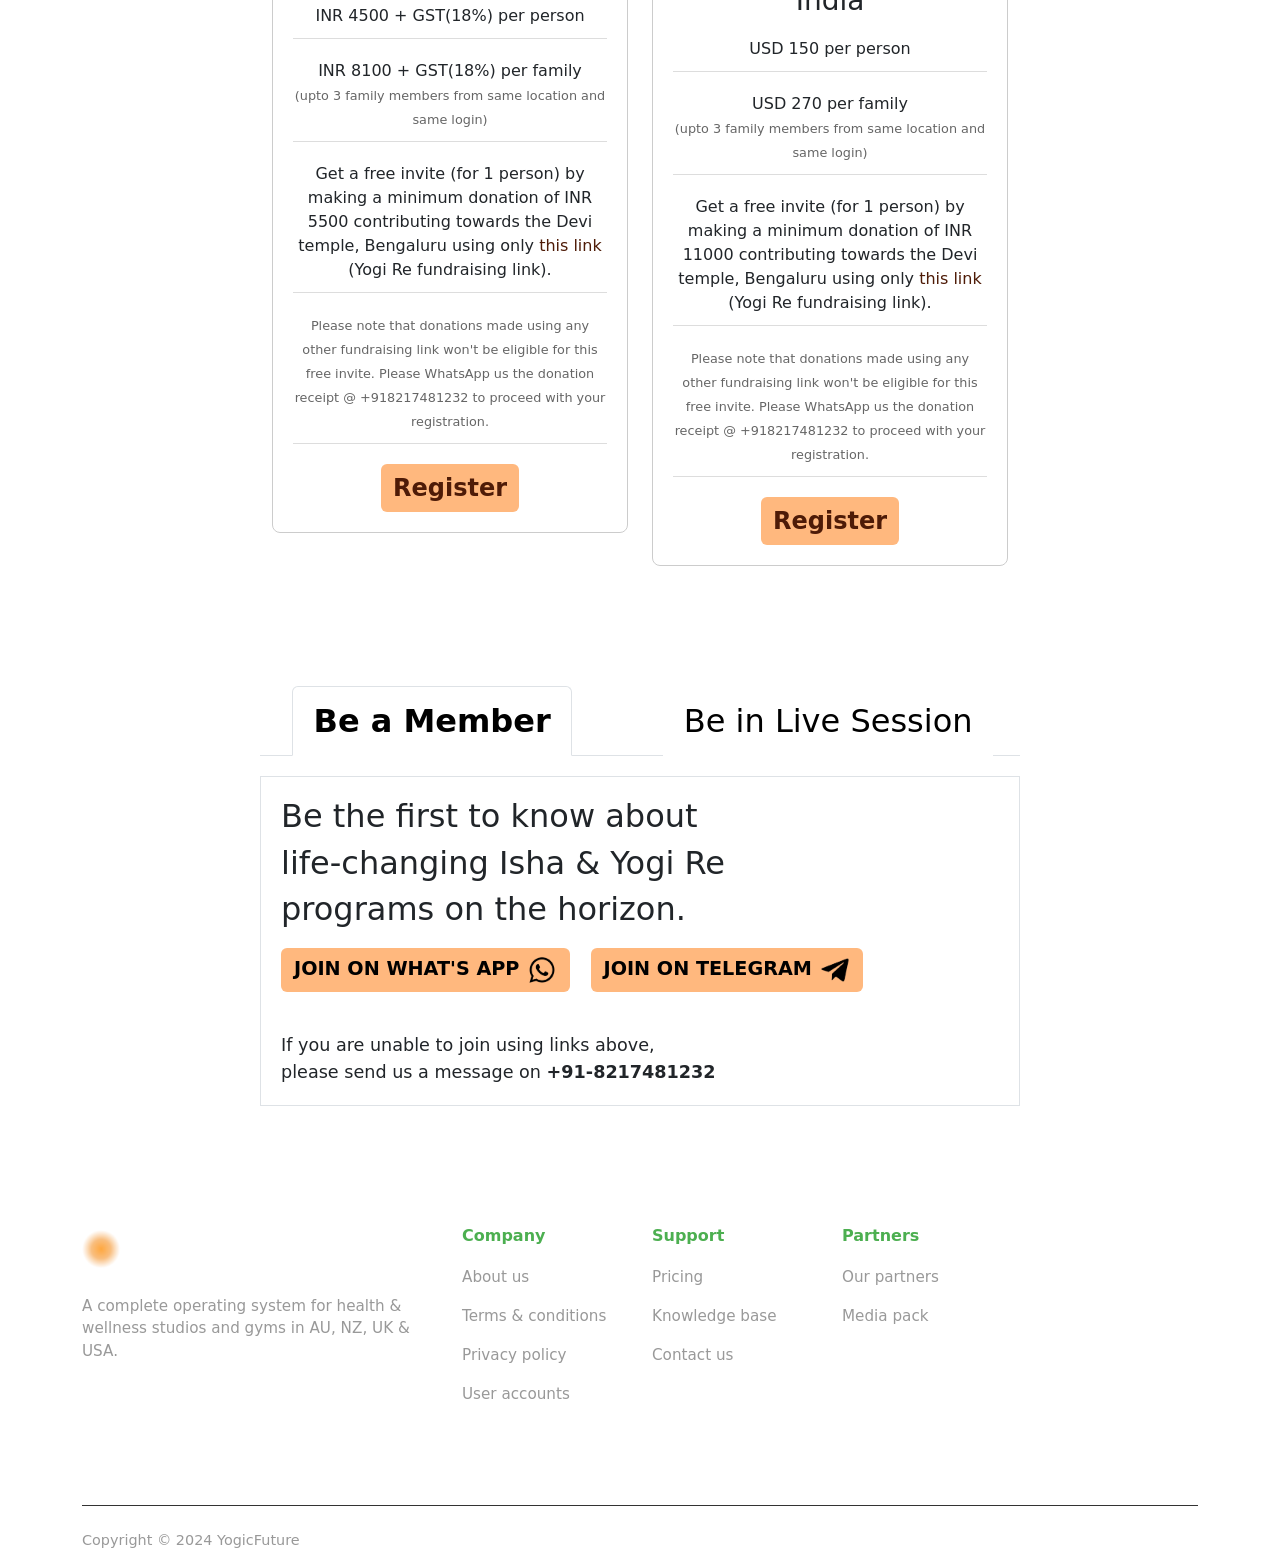
==== commit 3d9b90e0: "Update index.html" ====
--- a/index.html
+++ b/index.html
@@ -374,7 +374,10 @@
         </div>
     </section>
 
+
+    
 <div class="container mt-4 mb-4">
+    <h2> Unlock the possibilities of Yogicfuture !</h2>
         <div class="showcase-container">
             <div class="row">
                 <!-- Video List Column -->
--- a/yogic.css
+++ b/yogic.css
@@ -711,7 +711,7 @@
         }
         
 .video-list {
-            background-color: #98d4a9;
+            background-color: #ffd49c;
             border-radius: 15px;
             padding: 15px;
             height: 500px;
@@ -739,11 +739,11 @@
         }
         
 .video-title:hover {
-            background-color: #7fbf8e;
+            background-color: #e3a24d;
         }
         
 .active-video {
-            background-color: #7975a7 !important;
+            background-color: #ffaa54 !important;
             color: white;
             font-weight: bold;
         }
@@ -767,7 +767,7 @@
         }
         
 .player-button {
-            background-color: #ff3a3a;
+            background-color: #ff7e14;
             width: 100px;
             height: 100px;
             border-radius: 50%;
@@ -797,17 +797,17 @@
         }
         
 .video-list::-webkit-scrollbar-track {
-            background: #c0e6cc;
+            background: #ffc891;
             border-radius: 5px;
         }
         
 .video-list::-webkit-scrollbar-thumb {
-            background: #6b9d7b;
+            background: #e3a566;
             border-radius: 5px;
         }
         
 .video-list::-webkit-scrollbar-thumb:hover {
-            background: #4e7259;
+            background: #c47525;
         }
 
 
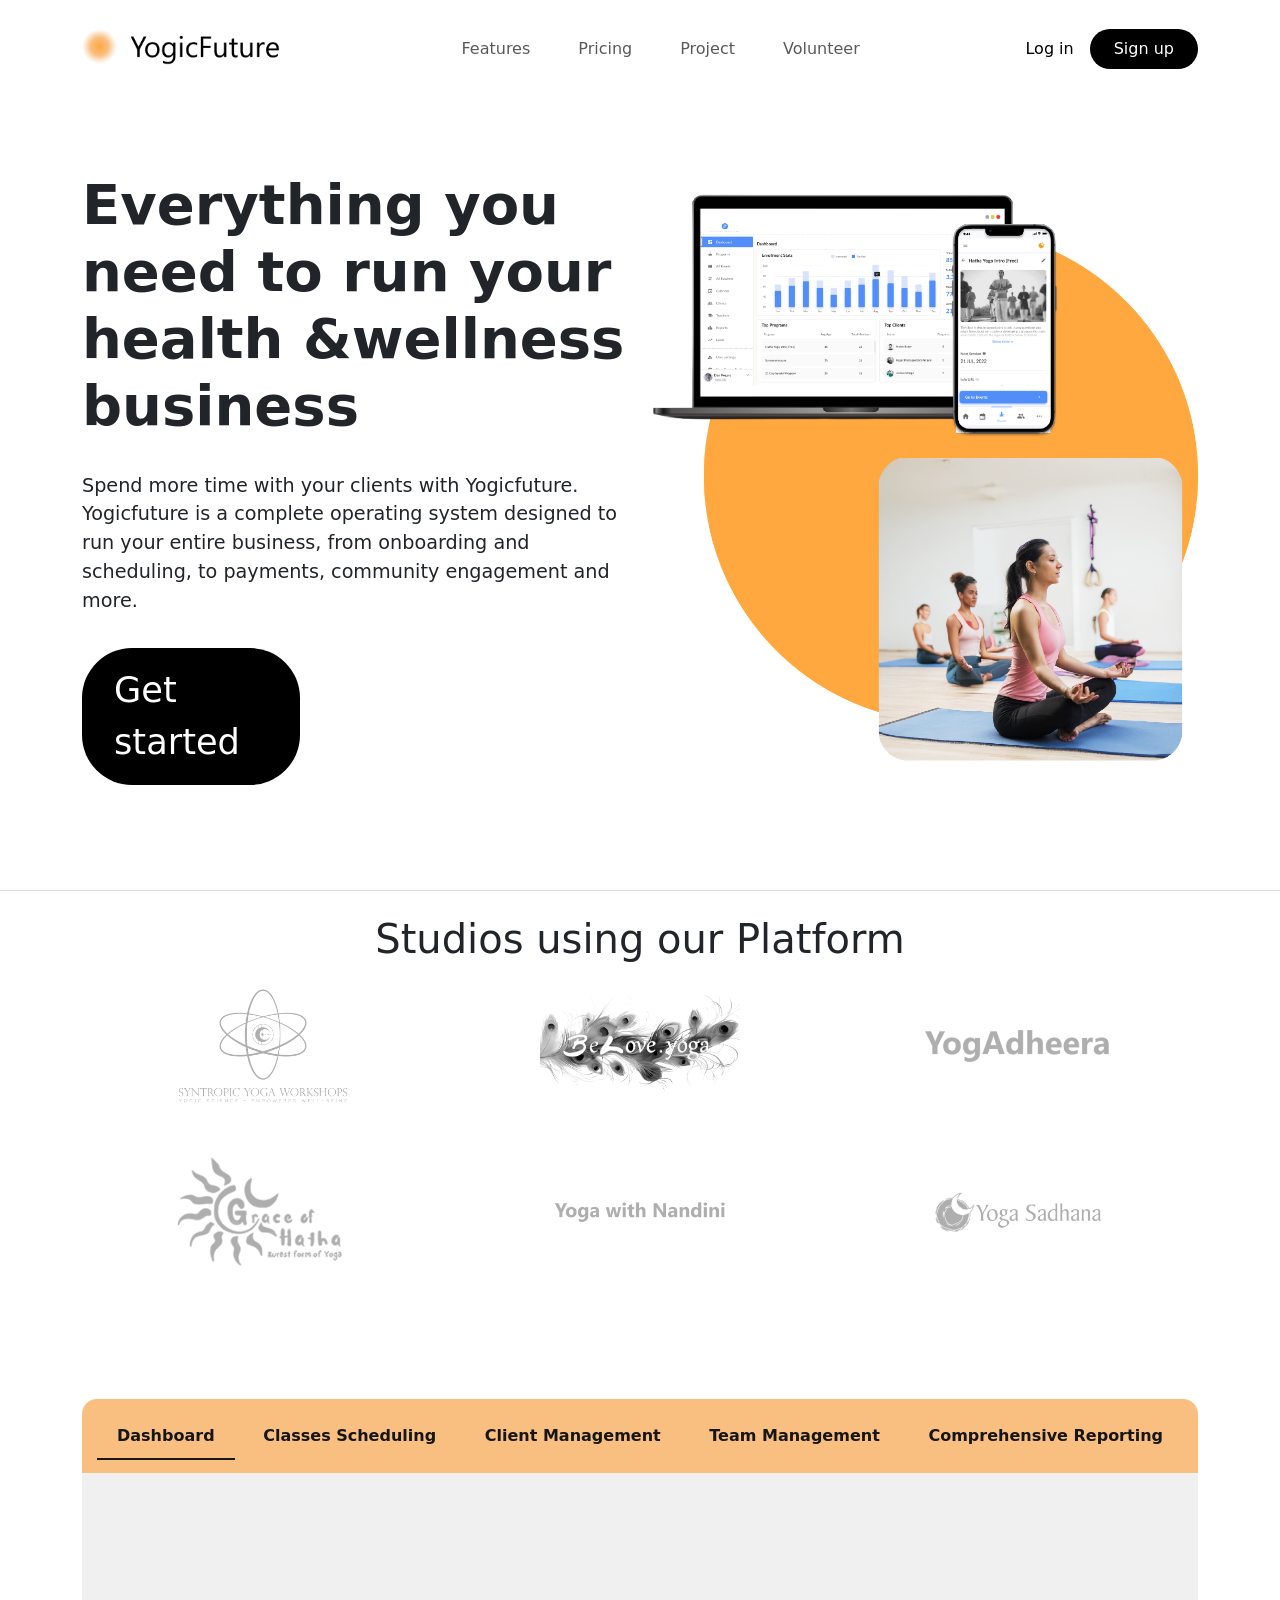
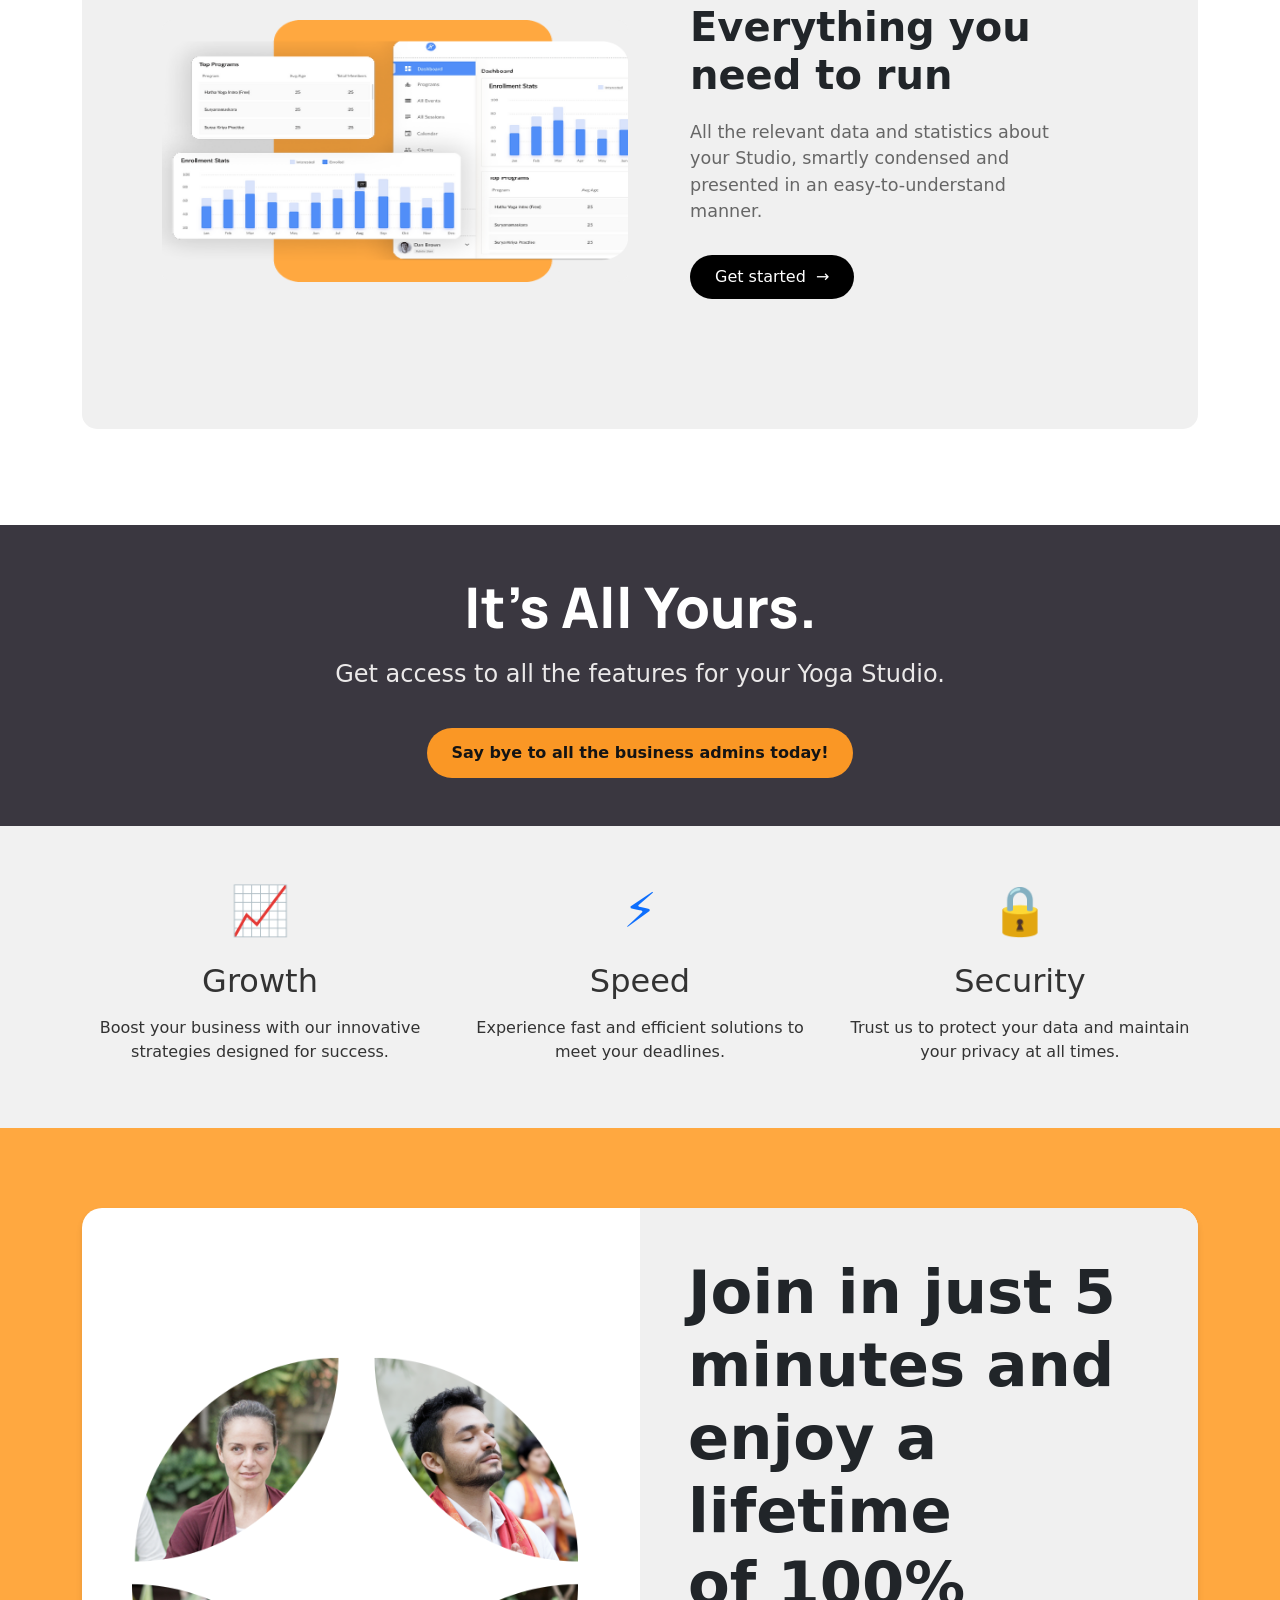
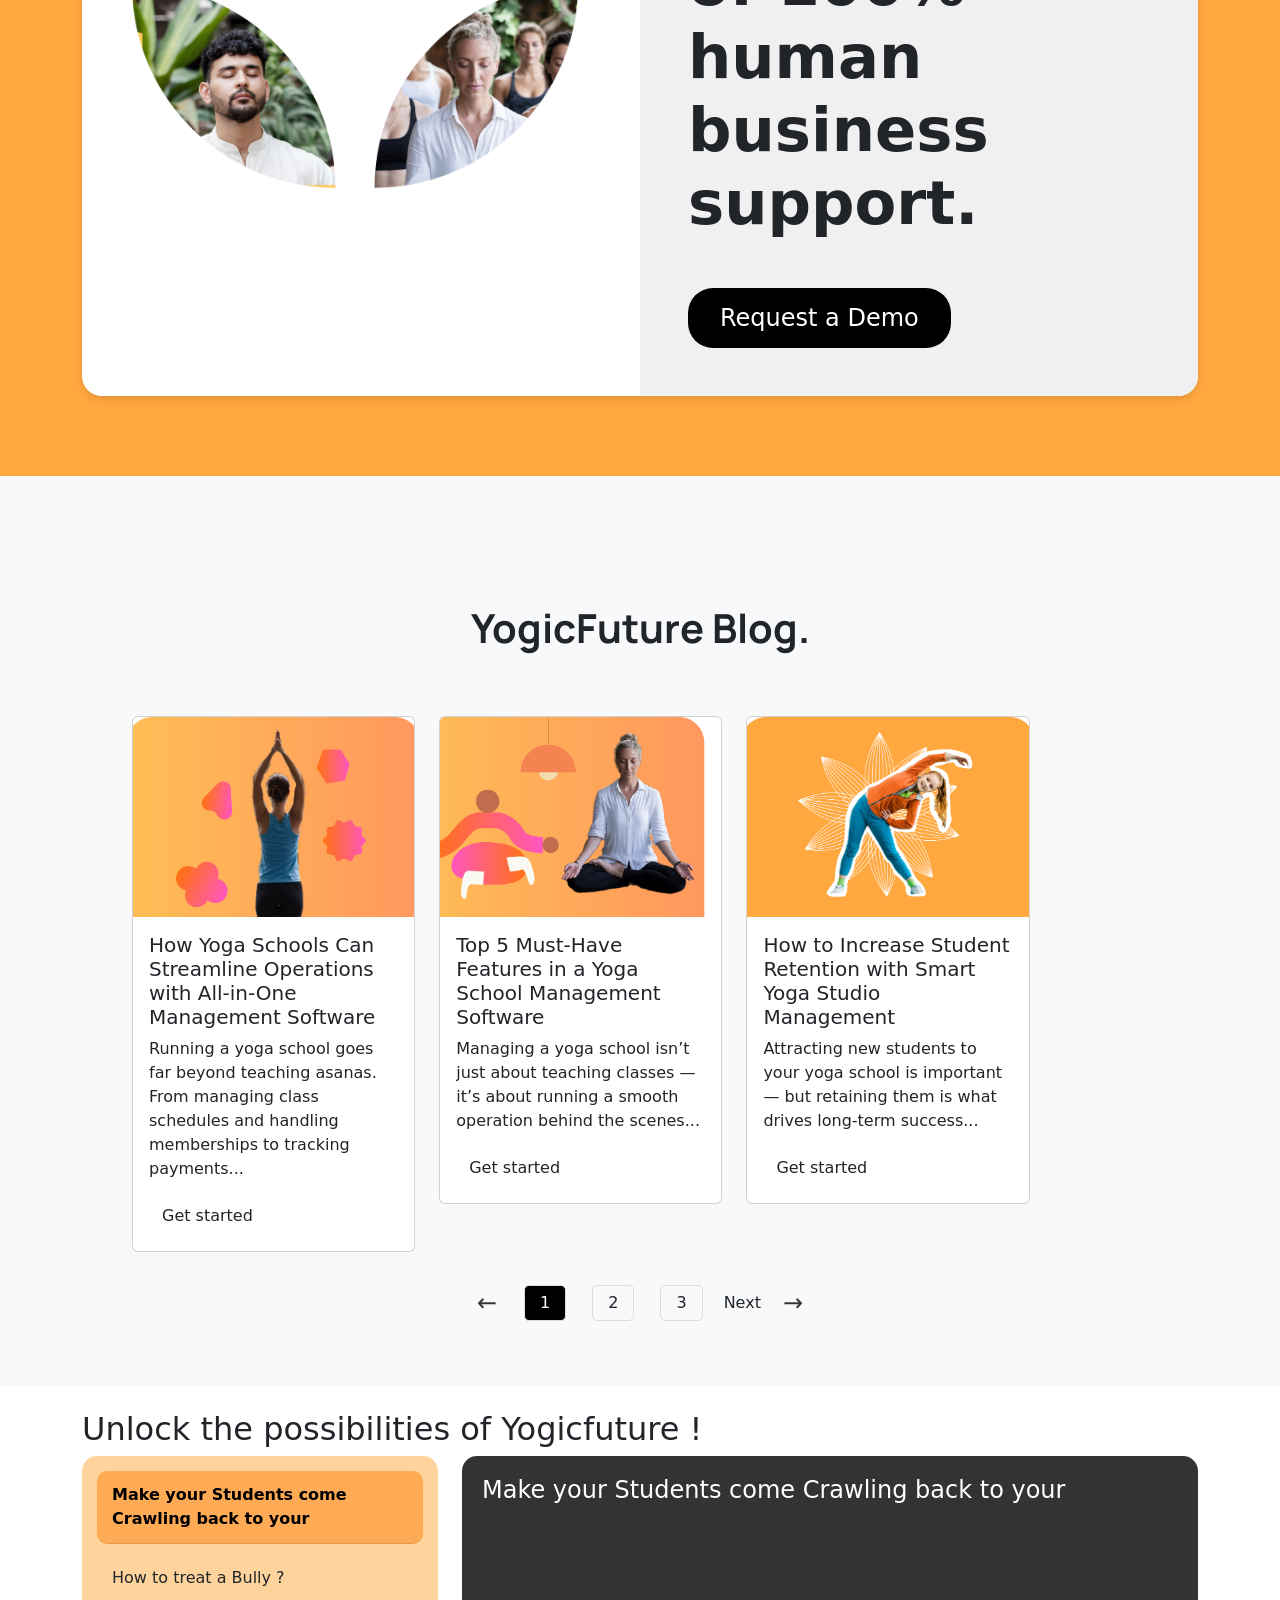
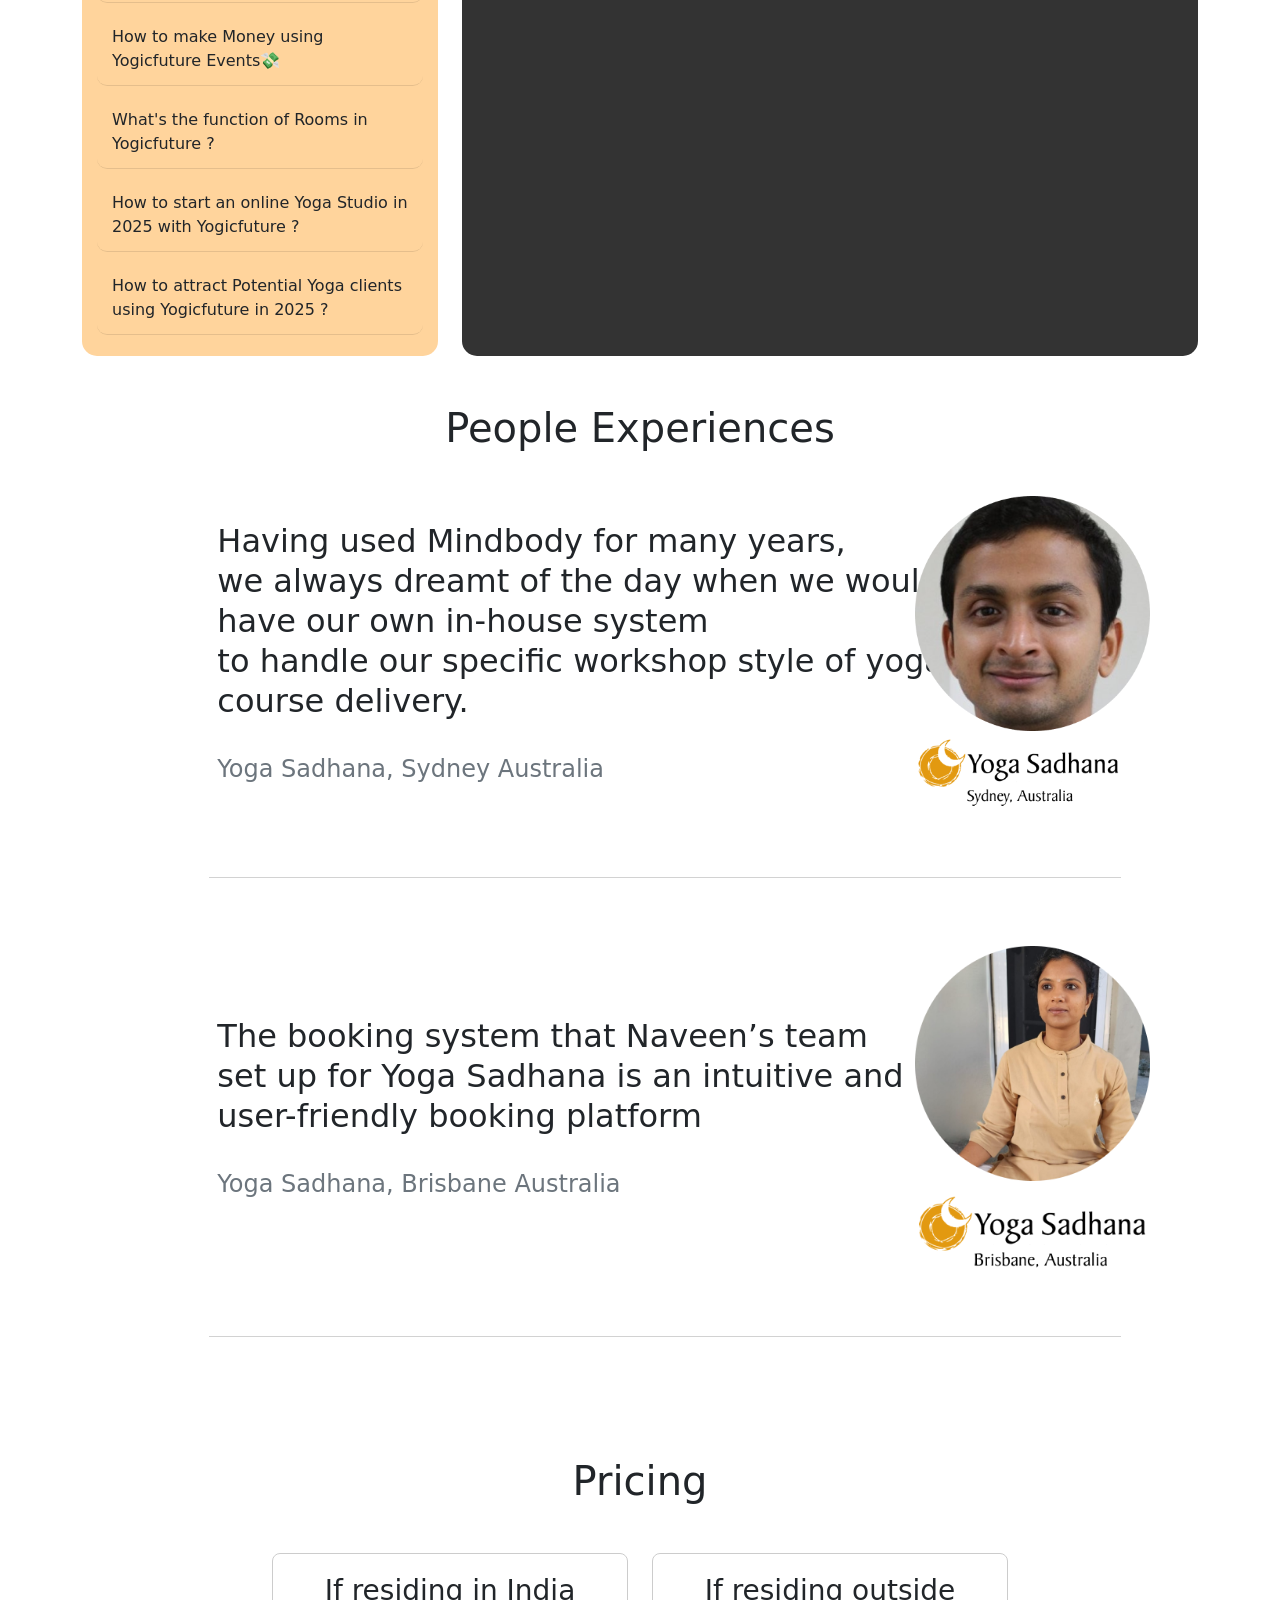
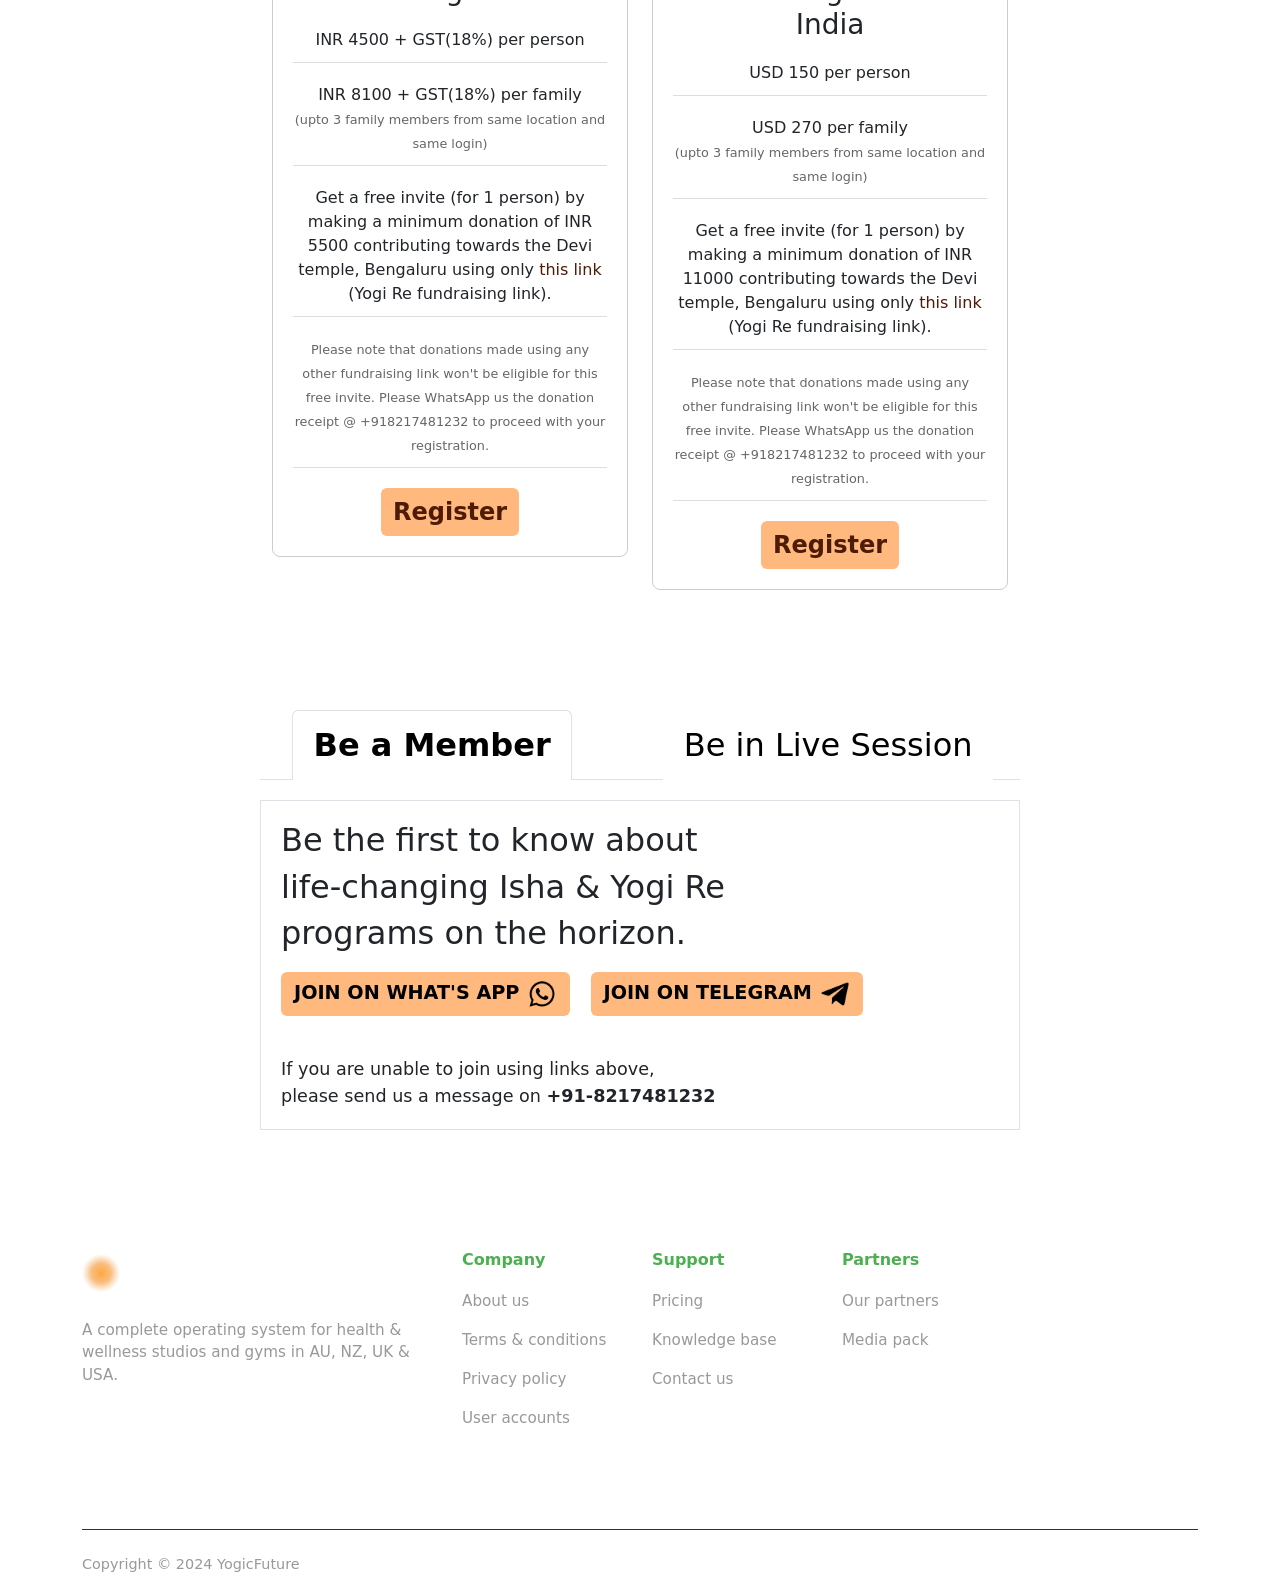
==== commit cc6d8155: "Update index.html" ====
--- a/index.html
+++ b/index.html
@@ -55,7 +55,7 @@
           <div class="row align-items-center">
             <div class="col-lg-6">
               <h1>Everything you need to run your health &wellness business</h1>
-              <p>Spend more time with your clients with XODA's fitness business software. XODA is a complete operating system designed to run your entire business, from onboarding and scheduling, to payments, community engagement and more.</p>
+              <p>Spend more time with your clients with Yogicfuture. Yogicfuture is a complete operating system designed to run your entire business, from onboarding and scheduling, to payments, community engagement and more.</p>
               <a href="https://yoga-admin-console.righttasker.com.au/auth/login" class="get-started-btn">Get started</a>
             </div>
             <div class="col-lg-6">
@@ -260,7 +260,7 @@
                                     <img src="allinone.png" class="card-img-top" alt="Blog 1">
                                     <div class="card-body">
                                         <h5 class="card-title">How Yoga Schools Can Streamline Operations with All-in-One Management Software</h5>
-                                        <p class="card-text">Spend more time with your clients with XODA's fitness business software. XODA is a complete operating system designed to run your</p>
+                                        <p class="card-text">Running a yoga school goes far beyond teaching asanas. From managing class schedules and handling memberships to tracking payments...</p>
                                         <button class="btn btn-get-started">Get started</button>
                                     </div>
                                 </div>
@@ -270,7 +270,7 @@
                                     <img src="top5.png" class="card-img-top" alt="Blog 2">
                                     <div class="card-body">
                                         <h5 class="card-title">Top 5 Must-Have Features in a Yoga School Management Software</h5>
-                                        <p class="card-text">Spend more time with your clients with XODA's fitness business software. XODA is a complete operating system designed to run your</p>
+                                        <p class="card-text">Managing a yoga school isn’t just about teaching classes — it’s about running a smooth operation behind the scenes...</p>
                                         <button class="btn btn-get-started">Get started</button>
                                     </div>
                                 </div>
@@ -280,7 +280,7 @@
                                     <img src="students.png" class="card-img-top" alt="Blog 3">
                                     <div class="card-body">
                                         <h5 class="card-title">How to Increase Student Retention with Smart Yoga Studio Management</h5>
-                                        <p class="card-text">Spend more time with your clients with XODA's fitness business software. XODA is a complete operating system designed to run your</p>
+                                        <p class="card-text">Attracting new students to your yoga school is important — but retaining them is what drives long-term success...</p>
                                         <button class="btn btn-get-started">Get started</button>
                                     </div>
                                 </div>
@@ -296,7 +296,7 @@
                                     <img src="inevitable.png" class="card-img-top" alt="Blog 4">
                                     <div class="card-body">
                                         <h5 class="card-title">The Future of Yoga Schools: Why Digital Transformation is Inevitable</h5>
-                                        <p class="card-text">Spend more time with your clients with XODA's fitness business software. XODA is a complete operating system designed to run your</p>
+                                        <p class="card-text">The ancient art of yoga continues to transform lives — but the way yoga schools operate is rapidly changing...</p>
                                         <button class="btn btn-get-started">Get started</button>
                                     </div>
                                 </div>
@@ -306,7 +306,7 @@
                                     <img src="automation.png" class="card-img-top" alt="Blog 5">
                                     <div class="card-body">
                                         <h5 class="card-title">From Chaos to Zen: How Automation Can Save Yoga Teachers Time and Energy</h5>
-                                        <p class="card-text">Spend more time with your clients with XODA's fitness business software. XODA is a complete operating system designed to run your</p>
+                                        <p class="card-text">Most yoga teachers didn’t enter this path to spend hours on admin, track payments, or send endless reminders...</p>
                                         <button class="btn btn-get-started">Get started</button>
                                     </div>
                                 </div>
@@ -316,7 +316,7 @@
                                     <img src="allinone.png" class="card-img-top" alt="Blog 6">
                                     <div class="card-body">
                                         <h5 class="card-title">Maximizing Revenue for Your Yoga School: Subscription vs. Pay-Per-Class Models</h5>
-                                        <p class="card-text">Spend more time with your clients with XODA's fitness business software. XODA is a complete operating system designed to run your</p>
+                                        <p class="card-text">Choosing the right pricing structure for your yoga school can make the difference between a thriving studio and a struggling one...</p>
                                         <button class="btn btn-get-started">Get started</button>
                                     </div>
                                 </div>
@@ -332,7 +332,7 @@
                                     <img src="students.png" class="card-img-top" alt="Blog 7">
                                     <div class="card-body">
                                         <h5 class="card-title">How AI & Data Analytics Can Improve Yoga Student Engagement and Progress</h5>
-                                        <p class="card-text">Spend more time with your clients with XODA's fitness business software. XODA is a complete operating system designed to run your</p>
+                                        <p class="card-text">With the rise of AI (Artificial Intelligence) and data analytics, yoga studios can now offer deeply personalized experiences...</p>
                                         <button class="btn btn-get-started">Get started</button>
                                     </div>
                                 </div>
@@ -342,7 +342,7 @@
                                     <img src="top5.png" class="card-img-top" alt="Blog 8">
                                     <div class="card-body">
                                         <h5 class="card-title">Social Media & Marketing Automation: How to Grow Your Yoga School Effortlessly</h5>
-                                        <p class="card-text">Spend more time with your clients with XODA's fitness business software. XODA is a complete operating system designed to run your</p>
+                                        <p class="card-text">Running a yoga school is a full-time commitment — teaching classes, managing students, and maintaining the sacred vibe of your space...</p>
                                         <button class="btn btn-get-started">Get started</button>
                                     </div>
                                 </div>
@@ -352,7 +352,7 @@
                                     <img src="studio.png" class="card-img-top" alt="Blog 9">
                                     <div class="card-body">
                                         <h5 class="card-title">Success Stories: How Yoga Teachers Transformed Their Studios with Tech</h5>
-                                        <p class="card-text">Spend more time with your clients with XODA's fitness business software. XODA is a complete operating system designed to run your</p>
+                                        <p class="card-text">Behind every peaceful studio is a passionate teacher juggling endless tasks — class schedules, student engagement, payment tracking...</p>
                                         <button class="btn btn-get-started">Get started</button>
                                     </div>
                                 </div>
--- a/yogic.css
+++ b/yogic.css
@@ -744,7 +744,7 @@
         
 .active-video {
             background-color: #ffaa54 !important;
-            color: white;
+            color: black;
             font-weight: bold;
         }
         
